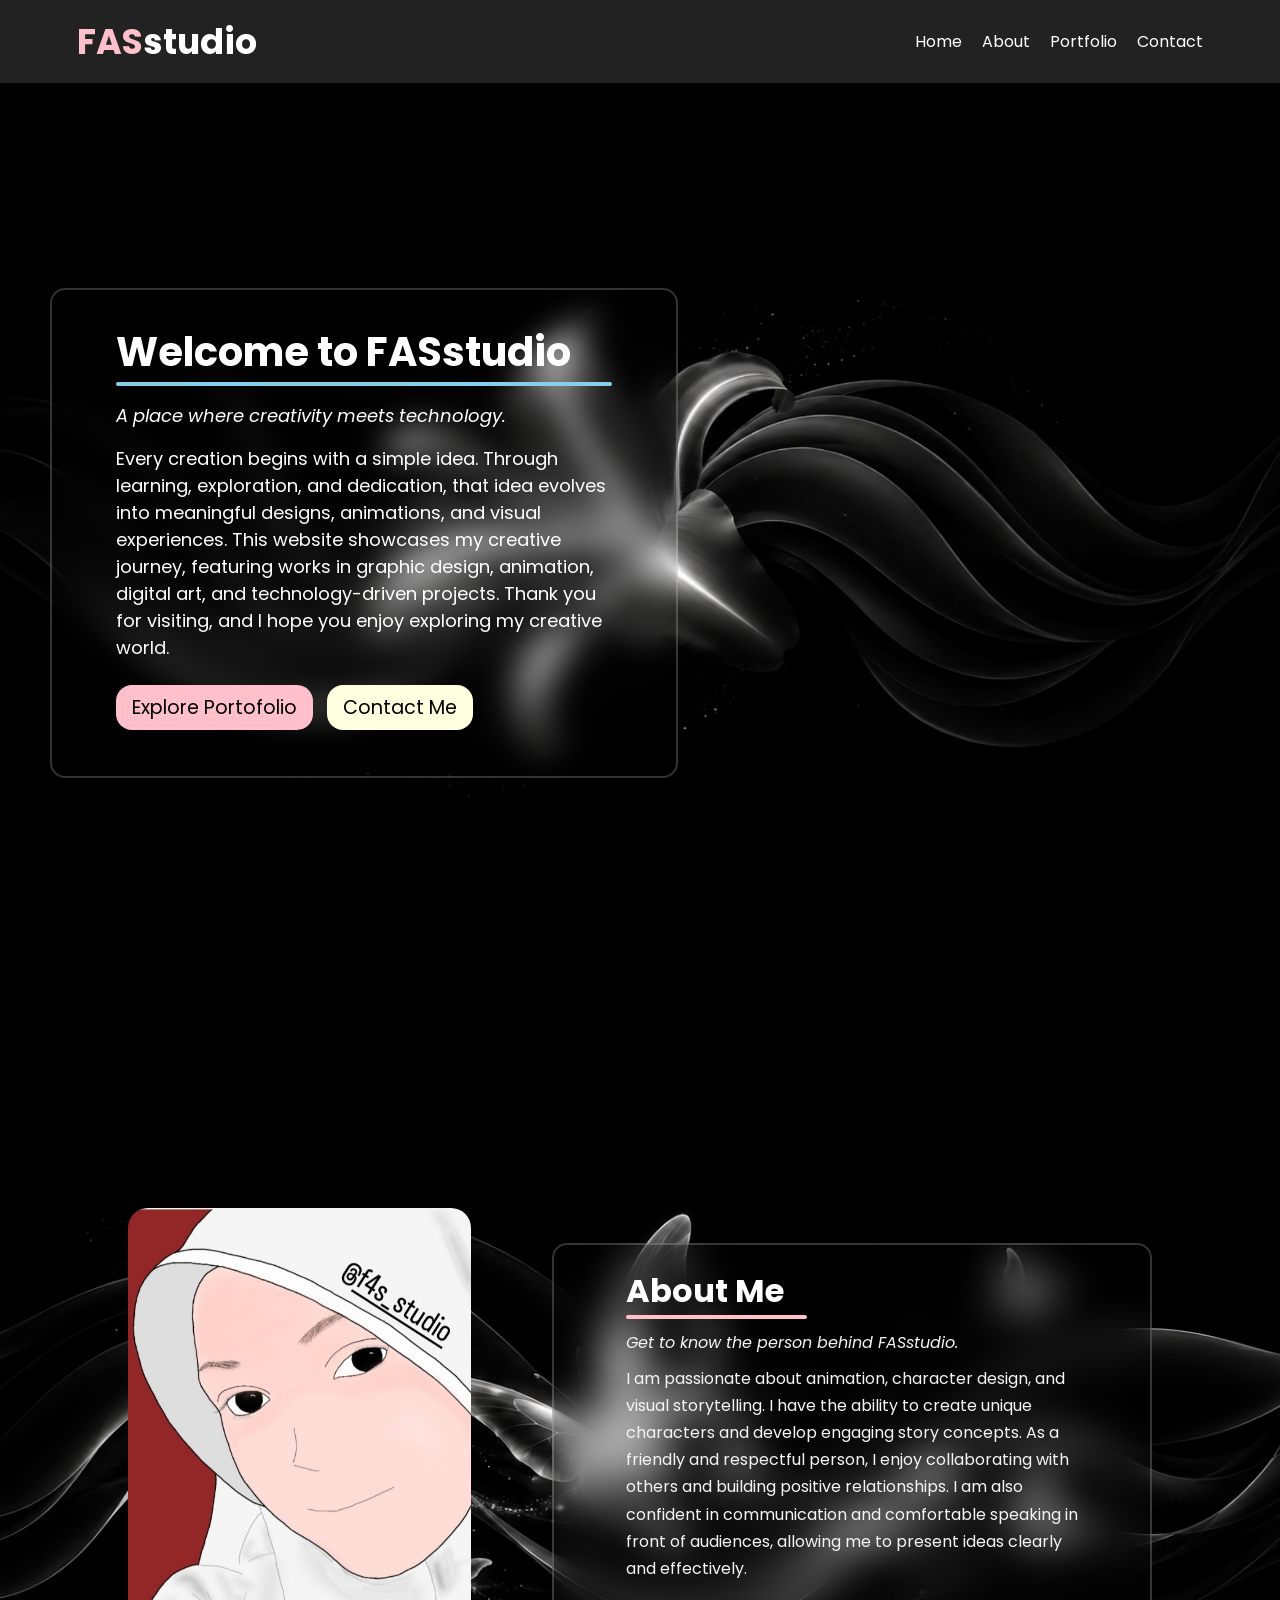
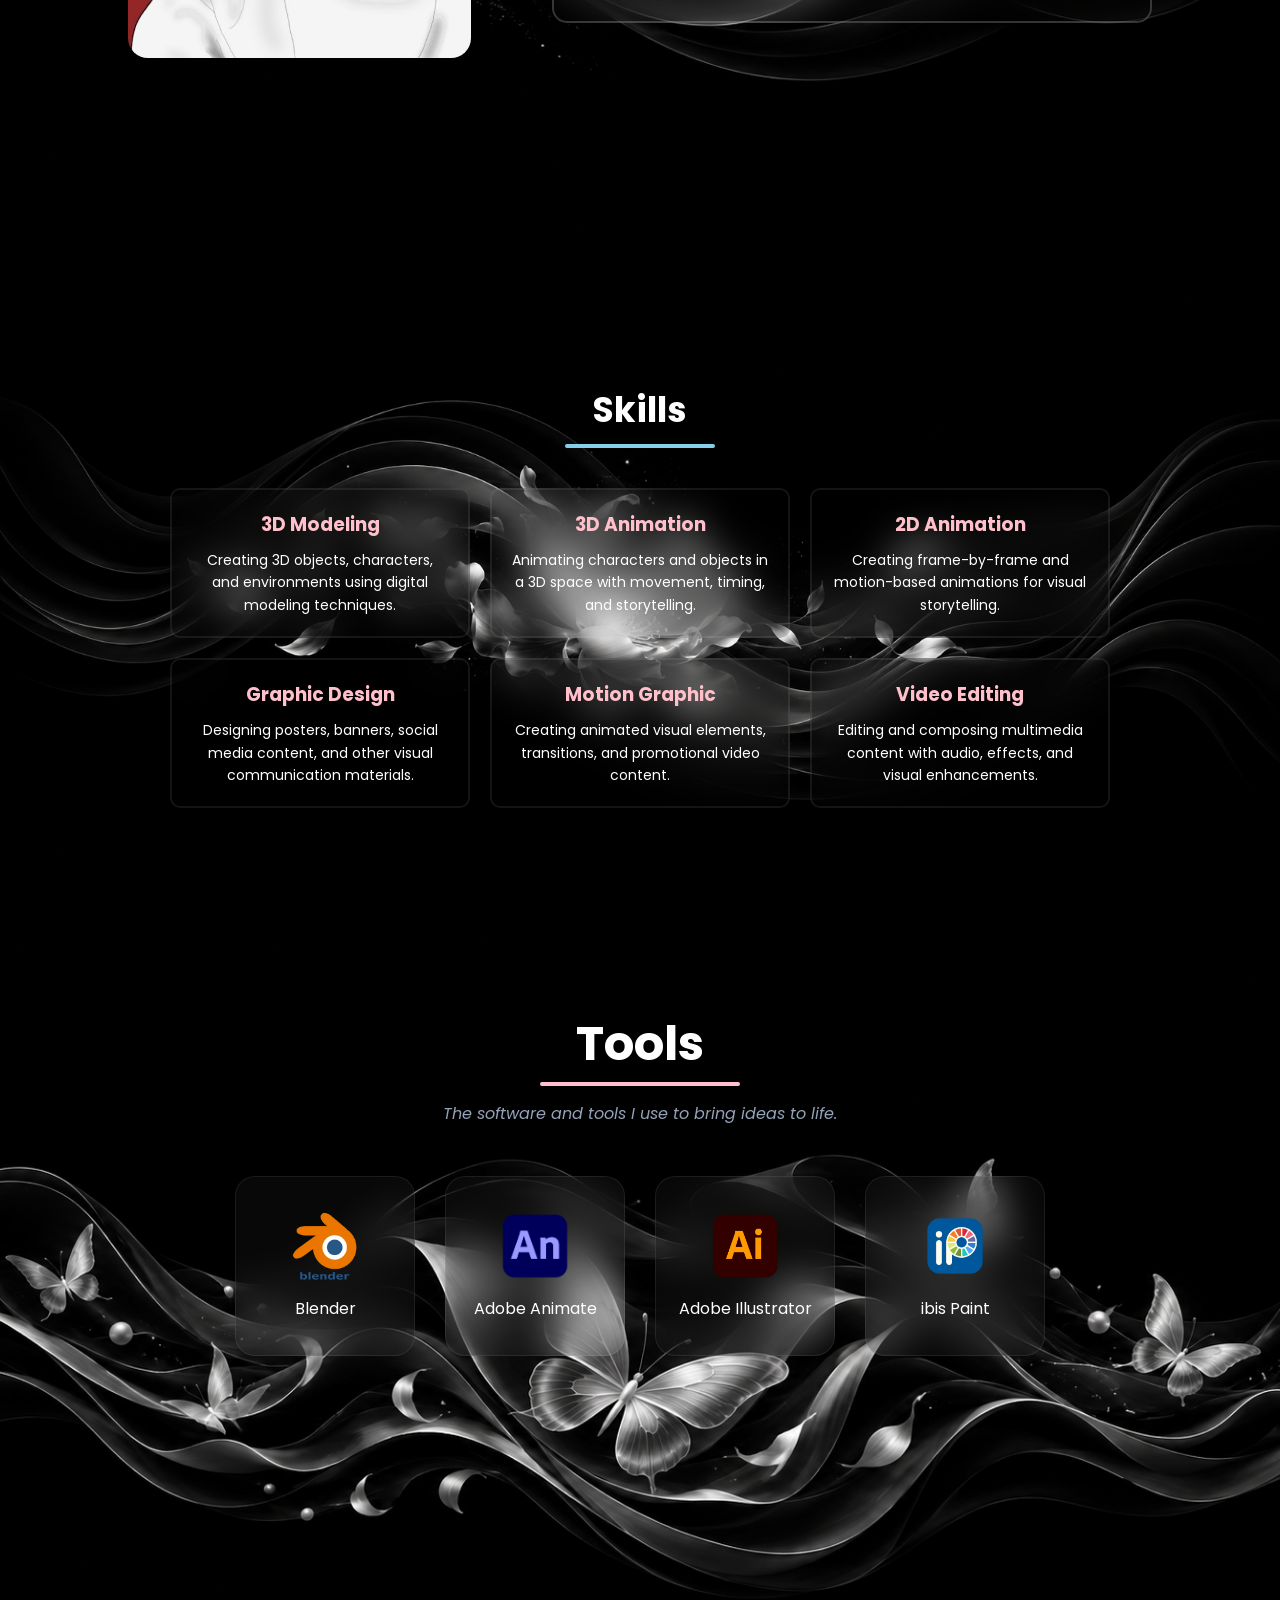
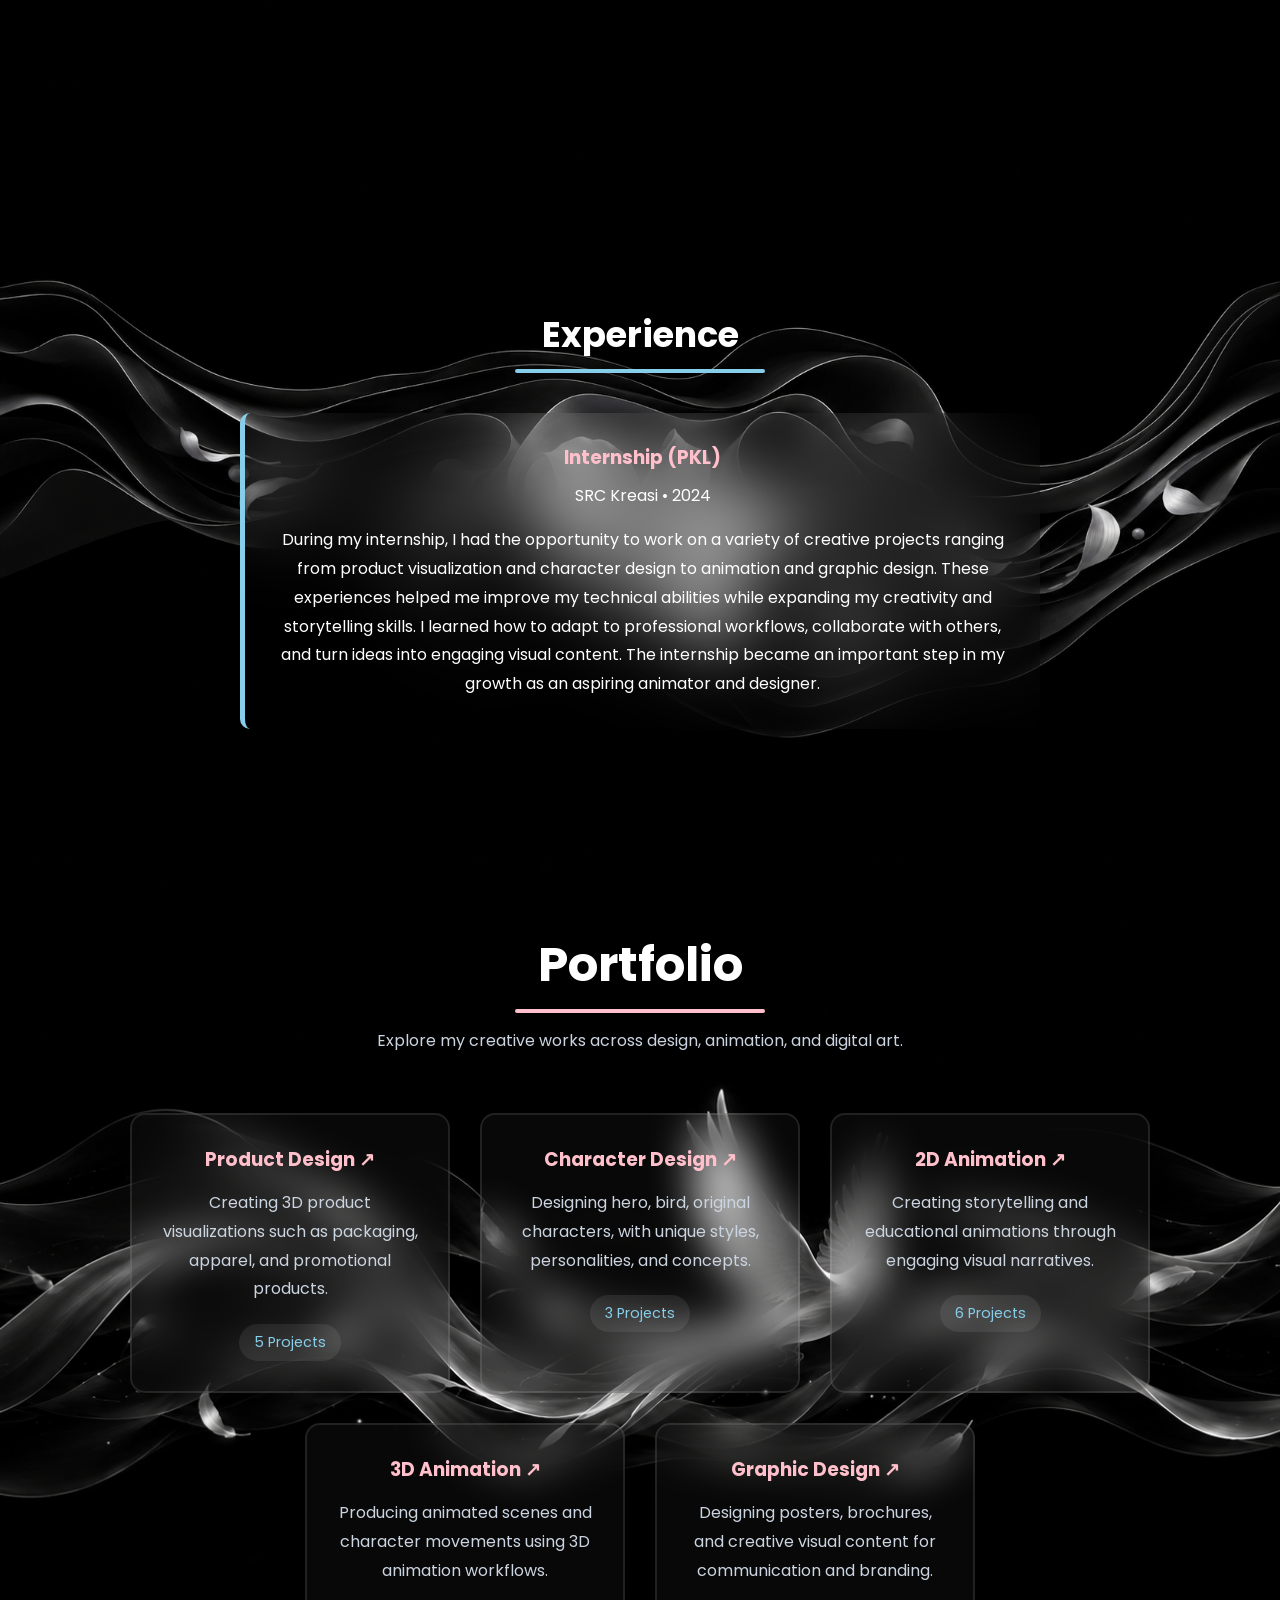
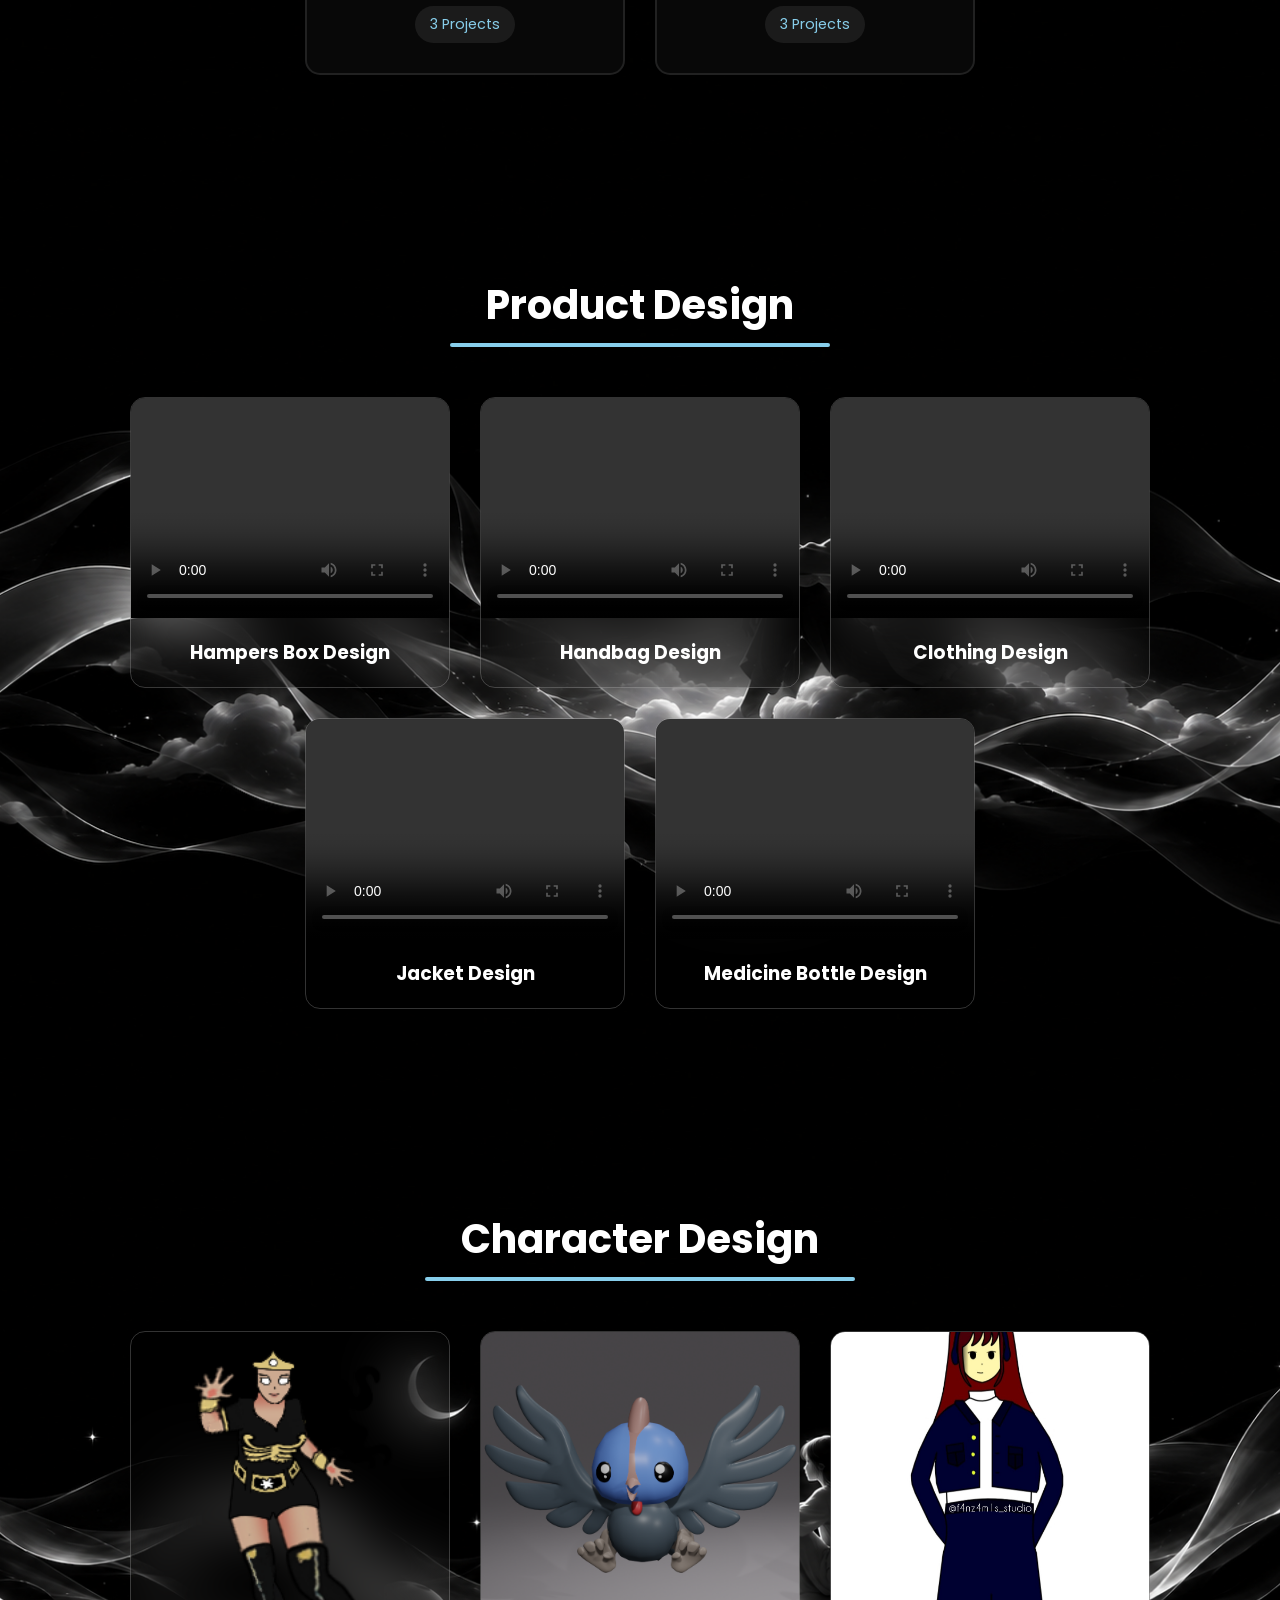
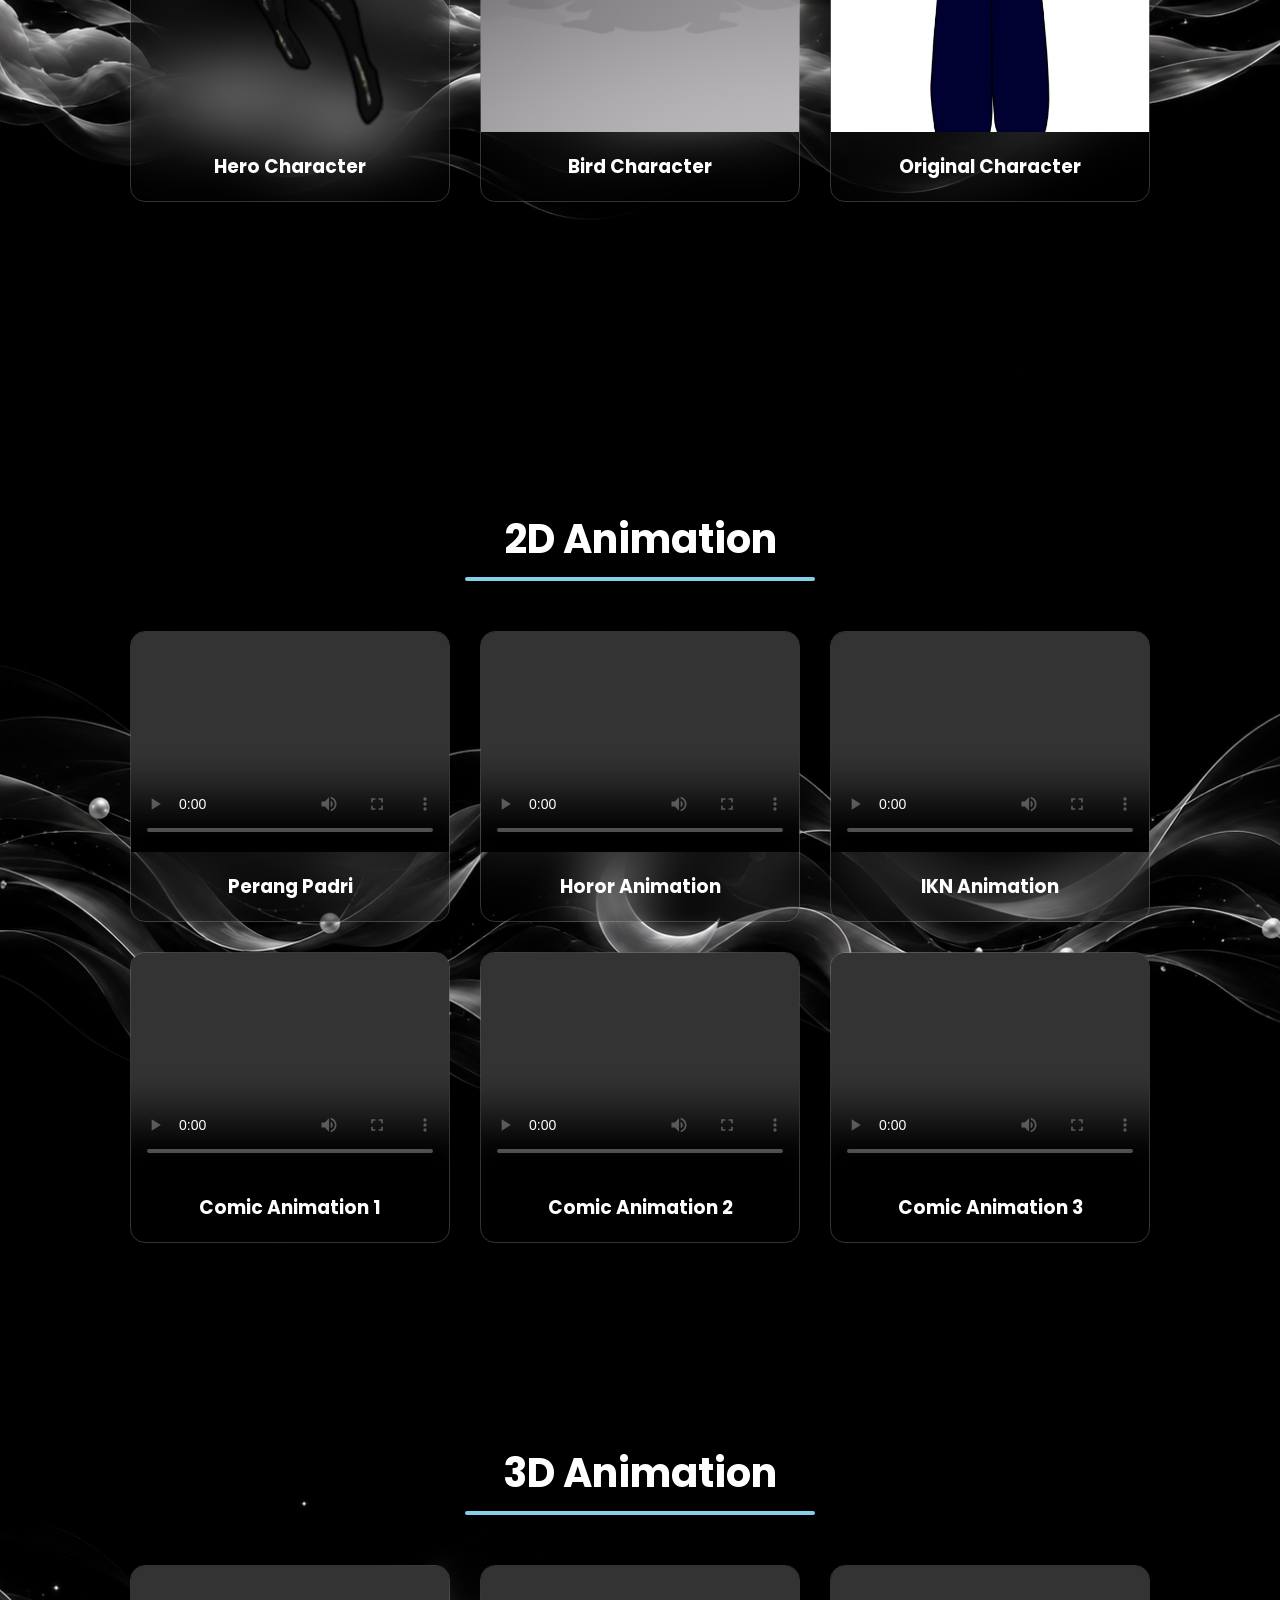
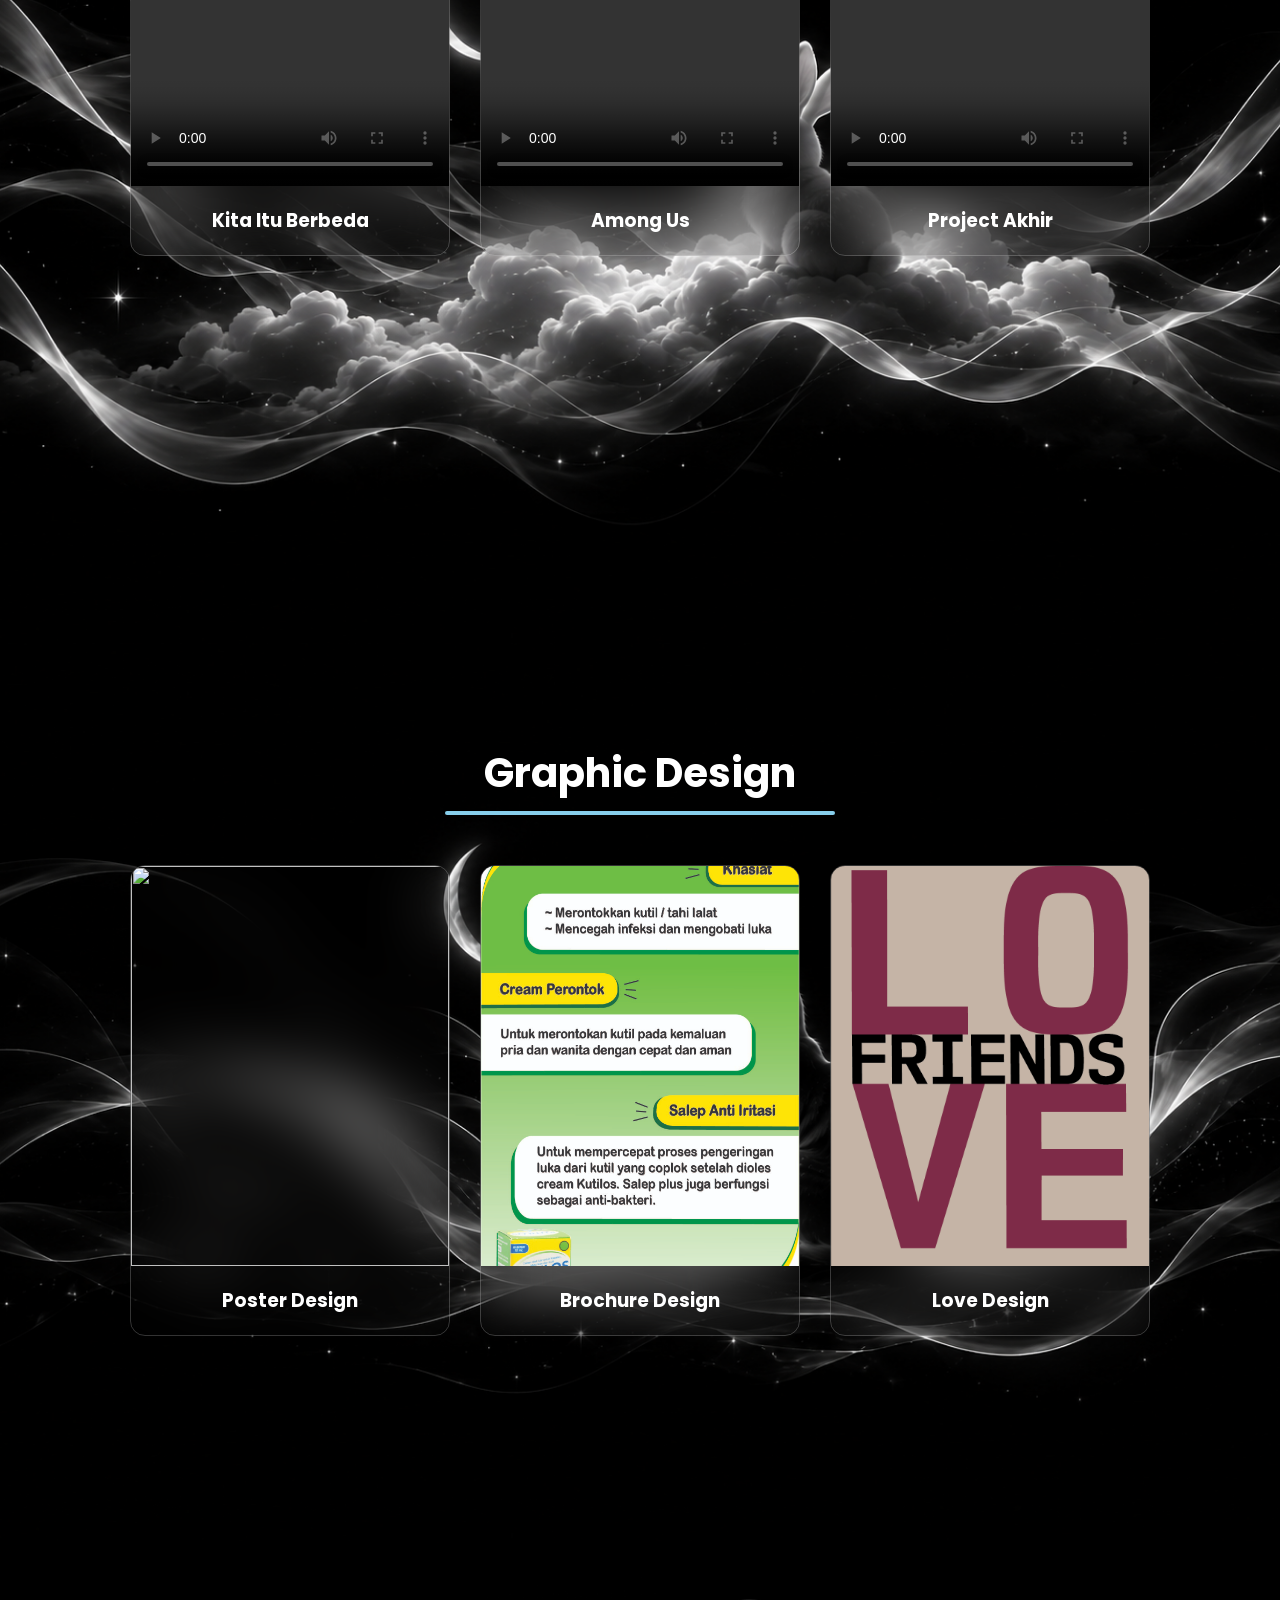
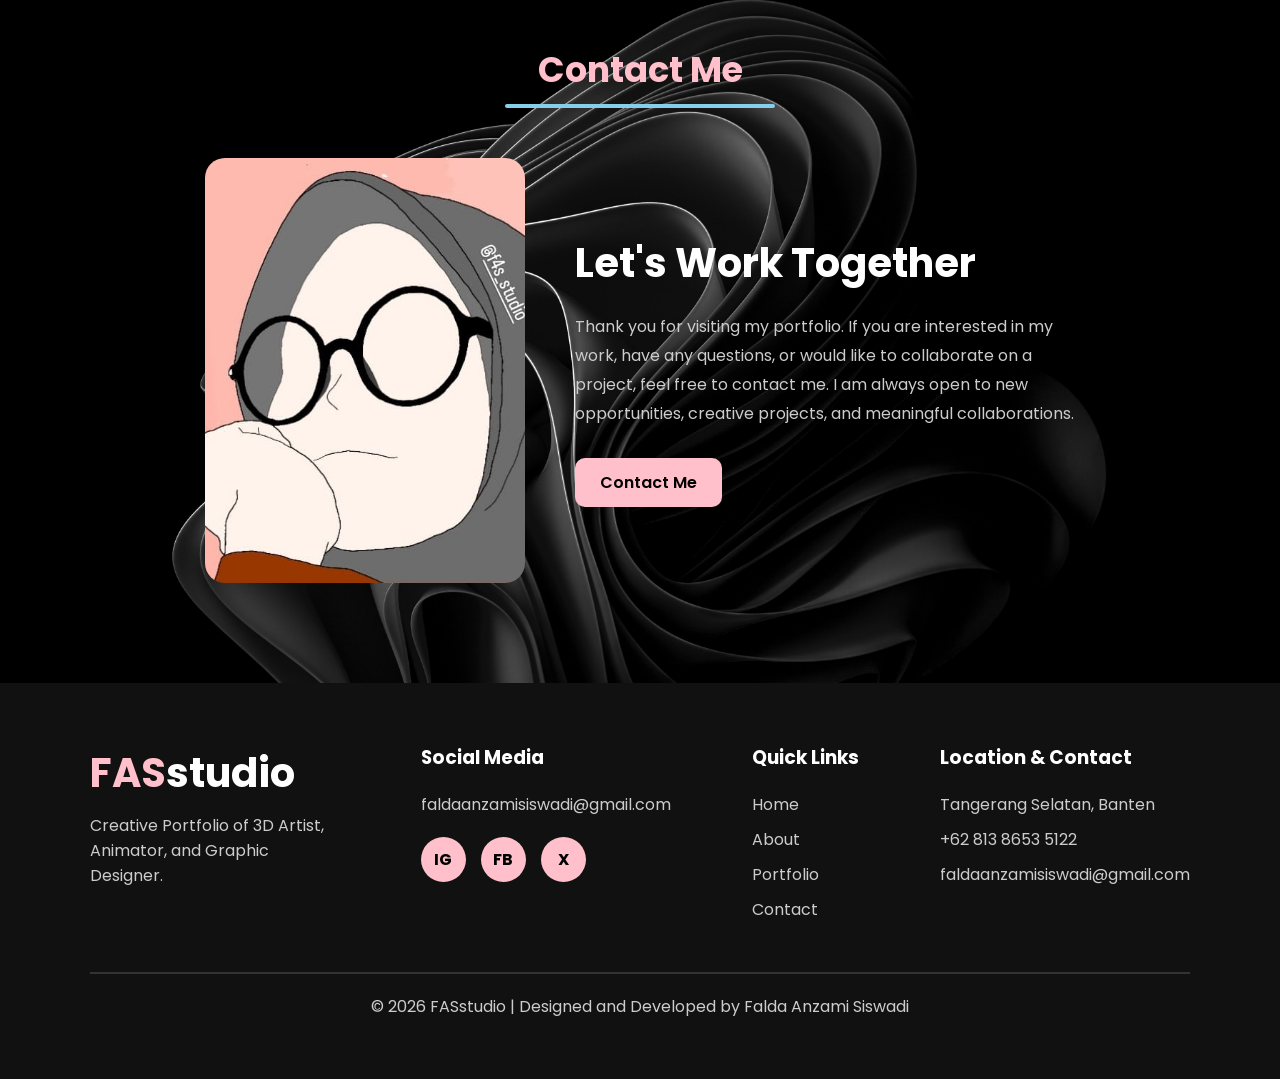
==== index.html @ 5c15c283 "Rename FASstudio.html to index.html" ====
<html lang="en">
<head>
    <title>My Portofolio</title>
    <link rel="stylesheet" href="web FASstudio.css">
</head>
<body>
    <!-- Navbar start -->
    <nav class="navbar">
        <div class="navbar-logo">
            <h1>FAS<span class="tec">studio</span></h1>
        </div>
        <ul>
            <li><a href="#home">Home</a></li>
            <li class="dropdown"><a href="#about-me">About</a>
                <ul class="dropdown-menu">
                    <li><a href="#skills">Skills</a></li>
                    <li><a href="#Tools">Tools</a></li>
                    <li><a href="#experience">Experience</a></li>
                </ul>
            </li>
            <li class="dropdown"><a href="#portfolio">Portfolio</a>
                <ul class="dropdown-menu">
                    <li><a href="#product-design">Product Design</a></li>
                    <li><a href="#character-design">Character-Design</a></li>
                    <li><a href="#animation2d">2D Animation</a></li>
                    <li><a href="#animation3d">3D Animation</a></li>
                    <li><a href="#graphic-design">Graphic Design</a></li>
                </ul>
            </li>
            <li><a href="#contact">Contact</a></li>
        </ul>
    </nav>
    <!-- Navbar end -->

    <!-- home start -->
     <section id="home" class="home">
        <main class="isi">
            <h1>Welcome to FASstudio</h1>
            <p><i>A place where creativity meets technology.</i></p>
            <p>Every creation begins with a simple idea. Through learning, exploration, and dedication, that idea evolves into meaningful designs, animations, and visual experiences. This website showcases my creative journey, featuring works in graphic design, animation, digital art, and technology-driven projects. Thank you for visiting, and I hope you enjoy exploring my creative world.</p>
            <a href="#portfolio" class="cta">Explore Portofolio</a>
            <a href="#contact" class="ctb">Contact Me</a>
        </main>
        <div class="vid">
            <video autoplay muted loop playsinline>
                <source src="ChronoX.mp4" type="video/mp4">
            </video>
        </div>  
     </section>
     <!-- home end -->

     <!-- about start -->
     <section id="about">
         <section id="about-me" class="about">
            <div class="about-img">
                <img src="Falda.jpg" alt="Profile">
            </div>
            <div class="about-content">
                <h2>About Me</h2>
                <p class="about-subtitle"><i>Get to know the person behind FASstudio.</i></p>
                <p>I am passionate about animation, character design, and visual storytelling. I have the ability to create unique characters and develop engaging story concepts. As a friendly and respectful person, I enjoy collaborating with others and building positive relationships. I am also confident in communication and comfortable speaking in front of audiences, allowing me to present ideas clearly and effectively.</p>
            </div>
        </section>
        <section id="skills">
            <h2>Skills</h2>
            <div class="skills-container">
                <div class="skill-card">
                    <h3>3D Modeling</h3>
                    <p>Creating 3D objects, characters, and environments using digital modeling techniques.</p>
                </div>
                <div class="skill-card">
                    <h3>3D Animation</h3>
                    <p>Animating characters and objects in a 3D space with movement, timing, and storytelling.</p>
                </div>
                <div class="skill-card">
                    <h3>2D Animation</h3>
                    <p>Creating frame-by-frame and motion-based animations for visual storytelling.</p>
                </div>
                <div class="skill-card">
                    <h3>Graphic Design</h3>
                    <p>Designing posters, banners, social media content, and other visual communication materials.</p>
                </div>
                <div class="skill-card">
                    <h3>Motion Graphic</h3>
                    <p>Creating animated visual elements, transitions, and promotional video content.</p>
                </div>
                <div class="skill-card">
                    <h3>Video Editing</h3>
                    <p>Editing and composing multimedia content with audio, effects, and visual enhancements.</p>
                </div>
            </div>
        </section>
        <section id="Tools" class="Tools">
            <h2>Tools</h2>
            <p class="Tools-desc"><i>The software and tools I use to bring ideas to life.</i></p>
            <div class="Tools-container">
                <div class="Tools-card">
                    <img src="blender.png" alt="Blender">
                    <p>Blender</p>
                </div>
                <div class="Tools-card">
                    <img src="AN.png" alt="Adobe Animate">
                    <p>Adobe Animate</p>
                </div>
                <div class="Tools-card">
                    <img src="AI.png" alt="Adobe Illustrator">
                    <p>Adobe Illustrator</p>
                </div>
                <div class="Tools-card">
                    <img src="IP.png" alt="ibis Paint">
                    <p>ibis Paint</p>
                </div>
            </div>
        </section>
        <section id="experience">
            <h2>Experience</h2>
            <div class="experience-card">
                <h3>Internship (PKL)</h3>
                <p class="company">SRC Kreasi • 2024</p>
                <p>During my internship, I had the opportunity to work on a variety of creative projects ranging from product visualization and character design to animation and graphic design. These experiences helped me improve my technical abilities while expanding my creativity and storytelling skills. I learned how to adapt to professional workflows, collaborate with others, and turn ideas into engaging visual content. The internship became an important step in my growth as an aspiring animator and designer.</p>
            </div>
        </section>
    </section>
    <!-- about end -->

    <!-- Portfolio Start -->
    <section id="portfolio">
        <h2>Portfolio</h2>
        <p class="portfolio-subtitle">
            Explore my creative works across design, animation, and digital art.
        </p>
        <div class="portfolio-container">
            <a href="#product-design" class="portfolio-card">
                <h3>Product Design ↗</h3>
                <p>
                    Creating 3D product visualizations such as packaging, apparel, and promotional products.
                </p>
                <span>5 Projects</span>
            </a>
            <a href="#character-design" class="portfolio-card">
                <h3>Character Design ↗</h3>
                <p>
                    Designing hero, bird, original characters, with unique styles, personalities, and concepts.
                </p>
                <span>3 Projects</span>
            </a>
            <a href="#animation2d" class="portfolio-card">
                <h3>2D Animation ↗</h3>
                <p>
                    Creating storytelling and educational animations through engaging visual narratives.
                </p>
                <span>6 Projects</span>
            </a>
            <a href="#animation3d" class="portfolio-card">
                <h3>3D Animation ↗</h3>
                <p>
                    Producing animated scenes and character movements using 3D animation workflows.
                </p>
                <span>3 Projects</span>
            </a>
            <a href="#graphic-design" class="portfolio-card">
                <h3>Graphic Design ↗</h3>
                <p>
                    Designing posters, brochures, and creative visual content for communication and branding.
                </p>
                <span>3 Projects</span>
            </a>
        </div>
    </section>
    <!-- Portfolio End -->

    <section id="product-design" class="product-section">
        <h2>Product Design</h2>
        <div class="project-container">
            <div class="project-card">
                <video controls>
                    <source src="kotak.mp4">
                </video>
                <h3>Hampers Box Design</h3>
            </div>
            <div class="project-card">
                <video controls>
                    <source src="Handbag.mp4">
                </video>
                <h3>Handbag Design</h3>
            </div>
            <div class="project-card">
                <video controls>
                    <source src="baju.mp4">
                </video>
                <h3>Clothing Design</h3>
            </div>
            <div class="project-card">
                <video controls>
                    <source src="Jaket.mp4">
                </video>
                <h3>Jacket Design</h3>
            </div>
            <div class="project-card">
                <video controls>
                    <source src="Obat.mp4">
                </video>
                <h3>Medicine Bottle Design</h3>
            </div>
        </div>
    </section>
   <section id="character-design" class="character-section">
        <h2>Character Design</h2>
        <div class="project-container">
            <div class="project-card">
                <img src="hero.png">
                <h3>Hero Character</h3>
            </div>
            <div class="project-card">
                <img src="bird.png">
                <h3>Bird Character</h3>
            </div>
            <div class="project-card">
                <img src="fanzamis.jpg">
                <h3>Original Character</h3>
            </div>
        </div>
    </section>
    <section id="animation2d" class="d2-section">
        <h2>2D Animation</h2>
        <div class="project-container">
            <div class="project-card">
                <video controls>
                    <source src="perpad.mp4">
                </video>
                <h3>Perang Padri</h3>
            </div>
            <div class="project-card">
                <video controls>
                    <source src="kejadian.mp4">
                </video>
                <h3>Horor Animation</h3>
            </div>
            <div class="project-card">
                <video controls>
                    <source src="IKN.mp4">
                </video>
                <h3>IKN Animation</h3>
            </div>
            <div class="project-card">
                <video controls>
                    <source src="komik1.mp4">
                </video>
                <h3>Comic Animation 1</h3>
            </div>
            <div class="project-card">
                <video controls>
                    <source src="komik2.mp4">
                </video>
                <h3>Comic Animation 2</h3>
            </div>
            <div class="project-card">
                <video controls>
                    <source src="komik3.mp4">
                </video>
                <h3>Comic Animation 3</h3>
            </div>
        </div>
    </section>
    <section id="animation3d" class="d3-section">
        <h2>3D Animation</h2>
        <div class="project-container">
            <div class="project-card">
                <video controls>
                    <source src="kitaberbeda.mp4">
                </video>
                <h3>Kita Itu Berbeda</h3>
            </div>
            <div class="project-card">
                <video controls>
                    <source src="Amongus.mp4">
                </video>
                <h3>Among Us</h3>
            </div>
            <div class="project-card">
                <video controls>
                    <source src="suara.mp4">
                </video>
                <h3>Project Akhir</h3>
            </div>
        </div>
    </section>
    <section id="graphic-design" class="graphic-section">
        <h2>Graphic Design</h2>
        <div class="project-container">
            <div class="project-card">
                <img src="poster.png">
                <h3>Poster Design</h3>
            </div>
            <div class="project-card">
                <img src="brosur.jpg">
                <h3>Brochure Design</h3>
            </div>
            <div class="project-card">
                <img src="love.png">
                <h3>Love Design</h3>
            </div>
        </div>
    </section>
    <!-- contact start -->
    <section id="contact">
        <h2>Contact Me</h2>
        <div class="contact-content">
            <div class="contact-image">
                <img src="fas.jpg" alt="Contact Illustration">
            </div>
            <div class="contact-text">
                <h3>Let's Work Together</h3>
                <p>
                    Thank you for visiting my portfolio. If you are interested in my work,
                    have any questions, or would like to collaborate on a project,
                    feel free to contact me. I am always open to new opportunities,
                    creative projects, and meaningful collaborations.
                </p>
                <a href="https://wa.me/6281386535122" class="contact-btn">
                    Contact Me
                </a>
            </div>
        </div>
    </section>
    <footer>
        <div class="footer-container">
            <div class="footer-logo">
                <h1>
                    <span class="fas">FAS</span><span class="studio">studio</span>
                </h1>
                <p>
                    Creative Portfolio of 3D Artist, Animator,
                    and Graphic Designer.
                </p>
            </div>
            <div class="footer-social">
                <h3>Social Media</h3>
                <p>faldaanzamisiswadi@gmail.com</p>
                <div class="social-icons">
                    <a href="#">IG</a>
                    <a href="#">FB</a>
                    <a href="#">X</a>
                </div>
            </div>
            <div class="footer-links">
                <h3>Quick Links</h3>
                <a href="#home">Home</a>
                <a href="#about">About</a>
                <a href="#portfolio">Portfolio</a>
                <a href="#contact">Contact</a>
            </div>
            <div class="footer-contact">
                <h3>Location & Contact</h3>
                <p>Tangerang Selatan, Banten</p>
                <p>
                    +62 813 8653 5122
                </p>
                <p>
                    faldaanzamisiswadi@gmail.com
                </p>
            </div>
        </div>
        <hr>
        <p class="copyright">
            © 2026 FASstudio | Designed and Developed by Falda Anzami Siswadi
        </p>
    </footer>
</body>
</html>
---- web FASstudio.css ----
@import url('https://fonts.googleapis.com/css2?family=Poppins:ital,wght@0,100;0,200;0,300;0,400;0,500;0,600;0,700;0,800;0,900;1,100;1,200;1,300;1,400;1,500;1,600;1,700;1,800;1,900&display=swap');
*{
    margin: 0;
    padding: 0;
    box-sizing: border-box;
    font-family: "Poppins", sans-serif;
}
html{
    scroll-behavior: smooth;
}

.navbar{
    width: 100%;
    background-color: #222;
    color: white;
    padding: 15px 6%;
    display: flex;
    justify-content: space-between;
    align-items: center;
    position: sticky;
    top: 0;
    z-index: 999;
}
.navbar-logo h1{
    font-size: 35px;
    color: pink;
}
.navbar-logo .tec{color: white;}
.navbar ul{
    list-style: none;
    gap: 20px;
    display: flex;
}
.navbar ul li{
    position: relative;
}
.navbar ul li a{
    text-decoration: none;
    color: white;
    transition: color 0.3s ease;
}
.navbar ul li a::before{
    position: absolute;
    width: 0;
    height: 2px;
    left: 0;
    bottom: 5px;
    background-color: pink;
    transition: width 0.3s ease;
}
.navbar ul li a:hover{color: pink;}
.dropdown-menu{
    position:absolute;
    margin-top: 0.5rem;
    background:transparent;
    backdrop-filter: blur(10px);
    border:1px solid rgba(255, 255, 255, .2);
    border-radius:12px;
    visibility:hidden;
    transition:.3s ease;
    display: flex;
    flex-direction: column;
    width: 100px;
    text-align: center;
}
.dropdown:hover .dropdown-menu{visibility:visible;}
.dropdown-menu li{width:100%;}
.dropdown-menu a{
    padding:5px 5px;
    color:white;
}
.home {
    min-height: 100vh;
    display: flex;
    align-items: center;
    background-image: url(wp1.png);
    background-repeat: no-repeat;
    background-size: cover;
    background-position: center;
}
.home .isi{
    margin-left: 50px;
    width: 700px;
    height: 490px;
    background: transparent;
    border: 2px solid rgba(255, 255, 255, .2);
    border-radius: 15px;
    justify-content: 40px;
    padding: 20px 30px;
    backdrop-filter: blur(15px);
    padding: 1rem 5%;
}
.isi:hover{background-color: #111;}
.isi h1{
    margin-top: 1rem;
    margin-bottom: 0.3rem;
    font-size: 40px;
    color: white;
}
.isi h1::after {
    content: "";
    display: block;
    width: 100%;
    height: 4px;
    border-radius: 10px;
    background: skyblue;
}
.isi p{
    font-size: 18px;
    color: white;
    margin-bottom: 0.5rem;
    margin-top: 1rem;
}
.isi a{text-decoration: none; margin: 5px;}
.isi .cta{
    margin-top: 1rem;
    margin-left: 0;
    display: inline-block;
    padding: 0.5rem 1rem;
    font-size: 1.2rem;
    color: black;
    background-color: pink;
    border-radius: 1rem;
}
.isi .ctb{
    margin-top: 1rem;
    display: inline-block;
    padding: 0.5rem 1rem;
    font-size: 1.2rem;
    color: black;
    background-color: lightyellow;
    border-radius: 1rem;
}
.vid{
    flex:1;
    min-height:100vh;
    display:flex;
    align-items:center;
    justify-content:space-between;
    gap:50px;
    padding:0 4%;
}

.vid video{
    width:500px;
    border-radius:20px;
}
.about{
    min-height:100vh;
    display:flex;
    align-items:center;
    justify-content:space-between;
    gap:60px;
    padding:50px 10%;
    background-image: url(wp2.png);
    background-repeat: no-repeat;
    background-size: cover;
    background-position: center;
    color: white;
}
.about-img img{
    height:450px;
    border-radius:20px;
}
.about-content{
    max-width:600px;
    height: 380px;
    background: transparent;
    border: 2px solid rgba(255, 255, 255, .2);
    border-radius: 15px;
    justify-content: 40px;
    backdrop-filter: blur(20px);
    padding: 1.4rem 7%;
}
.about-content:hover{background-color: #111;}
.about-content h2{
    font-size:2rem;
    margin-bottom:10px;
}
.about-content h2::after {
    content: "";
    display: block;
    width: 40%;
    height: 4px;
    border-radius: 10px;
    background: pink;
}
.about-subtitle{
    margin-bottom: 0.5rem;
}
.about-content p{
    color:whitesmoke;
    line-height:1.7;
}
#skills{
    padding: 100px 7%;
    text-align: center;
    background-image: url(wp.png);
    background-repeat: no-repeat;
    background-size: cover;
    background-position: center;
}
#skills h2{
    color: white;
    font-size: 35px;
    margin-bottom: 40px;
}
#skills h2:after{
    content: "";
    display: block;
    width: 150px;
    height: 4px;
    margin: 15px auto;
    background: skyblue;
    border-radius: 10px;
    margin-top: 0.5rem;
}
.skills-container{
    display: flex;
    flex-wrap: wrap;
    justify-content: center;
    gap: 20px;
}
.skill-card{
    width: 300px;
    padding: 20px;
    background-color: transparent;
    backdrop-filter: blur(20px);
    border-radius: 10px;
    border: 2px solid rgba(255,255,255,0.08);
    transition: 0.3s ease;
}
.skill-card:hover{
    transform: translateY(-10px);
    border-color: skyblue;
    box-shadow:
    0 0 15px rgba(239,68,68,.3),
    0 0 25px rgba(59,130,246,.2);
    background-color: #111;
}
.skill-card h3{
    color: pink;
    margin-bottom: 10px;
}
.skill-card p{
    color: white;
    font-size: 14px;
    line-height: 1.6;
}
.Tools{
    min-height: 100vh;
    padding: 100px 10%;
    background: #0D1117;
    color: white;
    text-align: center;
    background-image: url(wp3.png);
    background-repeat: no-repeat;
    background-size: cover;
    background-position: center;
}
.Tools h2{
    font-size: 3rem;
}
.Tools h2::after{
    content: "";
    display: block;
    width: 200px;
    height: 4px;
    margin: 15px auto;
    background: pink;
    border-radius: 10px;
    margin-top: 0.1rem;
}
.Tools-container{
    display: flex;
    justify-content: center;
    flex-wrap: wrap;
    gap: 30px;
}
.Tools-card{
    width: 180px;
    height: 180px;
    background: rgba(255,255,255,0.03);
    border: 1px solid rgba(255,255,255,0.08);
    border-radius: 20px;
    display: flex;
    flex-direction: column;
    justify-content: center;
    align-items: center;
    backdrop-filter: blur(20px);
    transition: .3s;
}
.Tools-card:hover{
    transform: translateY(-10px);
    border-color: #ef4444;
    box-shadow:
    0 0 15px rgba(239,68,68,.3),
    0 0 25px rgba(59,130,246,.2);
    background-color: #111;
}
.Tools-card img{
    width: 70px;
    height: 70px;
    object-fit: contain;
    margin-bottom: 15px;
}
.Tool-card p{
    color: #f8fafc;
    font-size: 1rem;
    font-weight: 500;
}
.Tools-desc{
    color:#94A3B8;
    margin-top: 0.5rem;
    margin-bottom:50px;
}
#experience{
    padding: 100px 7%;
    text-align: center;
    background-image: url(wp4.png);
    background-repeat: no-repeat;
    background-size: cover;
    background-position: center;
}
#experience h2{
    color: white;
    font-size: 35px;
    margin-bottom: 40px;
}
#experience h2::after{
    content: "";
    display: block;
    width: 250px;
    height: 4px;
    margin: 15px auto;
    background: skyblue;
    border-radius: 10px;
    margin-top: 0.5rem;
}
.experience-card{
    max-width: 800px;
    margin: auto;
    background-color: transparent;
    backdrop-filter: blur(35px);
    padding: 30px;
    border-left: 5px solid skyblue;
    border-radius: 10px;
}
.experience-card:hover{background-color: #111;}
.experience-card h3{
    color: pink;
    margin-bottom: 10px;
}
.company{
    color: #ccc;
    margin-bottom: 15px;
}
.experience-card p{
    color: white;
    line-height: 1.8;
}
#portfolio{
    min-height:100vh;
    padding:100px 7%;
    background-image:url(wp5.png);
    background-size:cover;
    background-position:center;
    text-align:center;
}
#portfolio h2{
    color:white;
    font-size:3rem;
    margin-bottom:15px;
}
#portfolio h2:after{
    content: "";
    display: block;
    width: 250px;
    height: 4px;
    margin: 15px auto;
    background: pink;
    border-radius: 10px;
    margin-top: 0.5rem;
}
.portfolio-subtitle{
    color:#cbd5e1;
    margin-bottom:60px;
    font-size:1rem;
}
.portfolio-container{
    display:flex;
    flex-wrap:wrap;
    justify-content:center;
    gap:30px;
}
.portfolio-card{
    width:320px;
    padding:30px;
    text-decoration:none;
    color:white;
    border:2px solid rgba(255,255,255,.1);
    border-radius:15px;
    background:rgba(255,255,255,.03);
    backdrop-filter:blur(20px);
    transition:.3s;
}
.portfolio-card:hover{
    transform:translateY(-10px);
    border-color:skyblue;
    background:rgba(255,255,255,.05);
    box-shadow:
    0 0 15px rgba(135,206,235,.3),
    0 0 30px rgba(255,192,203,.2);
    background-color: #111;
}
.portfolio-card h3{
    color:pink;
    margin-bottom:15px;
}
.portfolio-card p{
    color:#cbd5e1;
    line-height:1.8;
    margin-bottom:20px;
}
.portfolio-card span{
    display:inline-block;
    padding:8px 15px;
    border-radius:20px;
    background:rgba(255,255,255,.08);
    color:skyblue;
    font-size:.9rem;
}
.product-section{
    min-height:100vh;
    padding:100px 7%;
    background-image:url(wp6.png);
    background-size:cover;
    background-position:center;
    text-align:center;
}
.product-section h2{
    text-align:center;
    color:white;
    font-size:2.5rem;
    margin-bottom:50px;
}
.product-section h2:after{
    content: "";
    display: block;
    width: 380px;
    height: 4px;
    margin: 15px auto;
    background: skyblue;
    border-radius: 10px;
    margin-top: 0.5rem;
}
.character-section{
    min-height:100vh;
    padding:100px 7%;
    background-image:url(wp7.png);
    background-size:cover;
    background-position:center;
    text-align:center;
}
.character-section h2{
    text-align:center;
    color:white;
    font-size:2.5rem;
    margin-bottom:50px;
}
.character-section h2:after{
    content: "";
    display: block;
    width: 430px;
    height: 4px;
    margin: 15px auto;
    background: skyblue;
    border-radius: 10px;
    margin-top: 0.5rem;
}
.d2-section{
    min-height:100vh;
    padding:100px 7%;
    background-image:url(wp8.png);
    background-size:cover;
    background-position:center;
    text-align:center;
}
.d2-section h2{
    text-align:center;
    color:white;
    font-size:2.5rem;
    margin-bottom:50px;
}
.d2-section h2:after{
    content: "";
    display: block;
    width: 350px;
    height: 4px;
    margin: 15px auto;
    background: skyblue;
    border-radius: 10px;
    margin-top: 0.5rem;
}
.d3-section{
    min-height:100vh;
    padding:100px 7%;
    background-image:url(wp9.png);
    background-size:cover;
    background-position:center;
    text-align:center;
}
.d3-section h2{
    text-align:center;
    color:white;
    font-size:2.5rem;
    margin-bottom:50px;
}
.d3-section h2:after{
    content: "";
    display: block;
    width: 350px;
    height: 4px;
    margin: 15px auto;
    background: skyblue;
    border-radius: 10px;
    margin-top: 0.5rem;
}
.graphic-section{
    min-height:100vh;
    padding:100px 7%;
    background-image:url(wp10.png);
    background-size:cover;
    background-position:center;
    text-align:center;
}
.graphic-section h2{
    text-align:center;
    color:white;
    font-size:2.5rem;
    margin-bottom:50px;
}
.graphic-section h2:after{
    content: "";
    display: block;
    width: 390px;
    height: 4px;
    margin: 15px auto;
    background: skyblue;
    border-radius: 10px;
    margin-top: 0.5rem;
}
.project-container{
    display:flex;
    justify-content:center;
    flex-wrap:wrap;
    gap:30px;
}
.project-card{
    width:320px;
    overflow:hidden;
    border-radius:15px;
    border: 1px solid rgba(255,255,255,.2);
    background:transparent;
    backdrop-filter: blur(30px);
    transition:.3s;
}
.project-card:hover{
    transform:translateY(-10px);
    border-color: skyblue;
    box-shadow:
    0 0 20px rgba(255,192,203,.2);
    background-color: #111;
}
.project-card img{
    width:100%;
    height:400px;
    object-fit:cover;
}
.project-card video{
    width:100%;
    height:220px;
    object-fit:cover;
}
.project-card h3{
    color:white;
    padding:20px;
}
#contact{
    padding: 100px 7%;
    background-image: url(wpblack.jpg);
    background-repeat: no-repeat;
    background-size: cover;
    background-position: center;
}
#contact h2{
    text-align: center;
    color: pink;
    font-size: 35px;
    margin-bottom: 50px;
}
#contact h2:after{
    content: "";
    display: block;
    width: 270px;
    height: 4px;
    margin: 15px auto;
    background: skyblue;
    border-radius: 10px;
    margin-top: 0.5rem;
}
.contact-content{
    display: flex;
    justify-content: center;
    align-items: center;
    gap: 50px;
    flex-wrap: wrap;
}
.contact-image img{
    width: 320px;
    border-radius: 20px;
}
.contact-text{
    max-width: 500px;
}
.contact-text h3{
    color: white;
    font-size: 40px;
    margin-bottom: 20px;
}
.contact-text p{
    color: #ccc;
    line-height: 1.8;
    margin-bottom: 30px;
}
.contact-btn{
    text-decoration: none;
    display: inline-block;
    padding: 12px 25px;
    background-color: pink;
    color: black;
    border-radius: 10px;
    font-weight: 600;
}
.contact-btn:hover{
    background-color: white;
}
footer{
    background-color: #111;
    padding: 60px 7%;
}
.footer-container{
    display: flex;
    justify-content: space-between;
    flex-wrap: wrap;
    gap: 40px;
}
.footer-logo{
    max-width: 250px;
}
.footer-logo h1{
    font-size: 40px;
}
.footer-logo .fas{
    color: pink;
}
.footer-logo .studio{
    color: white;
}
.footer-logo p{
    color: #ccc;
    margin-top: 10px;
}
.footer-social h3,
.footer-links h3,
.footer-contact h3{
    color: white;
    margin-bottom: 20px;
}
.footer-social p,
.footer-contact p{
    color: #ccc;
    margin-bottom: 10px;
}
.footer-links{
    display: flex;
    flex-direction: column;
}
.footer-links a{
    color: #ccc;
    text-decoration: none;
    margin-bottom: 10px;
}
.footer-links a:hover{
    color: pink;
}
.social-icons{
    display: flex;
    gap: 15px;
    margin-top: 20px;
}
.social-icons a{
    width: 45px;
    height: 45px;

    display: flex;
    justify-content: center;
    align-items: center;

    text-decoration: none;

    background-color: pink;
    color: black;

    border-radius: 50%;
    font-weight: bold;
}
.social-icons a:hover{
    background-color: white;
}
hr{
    margin-top: 40px;
    border: 1px solid #333;
}
.copyright{
    text-align: center;
    color: #ccc;
    margin-top: 20px;
}
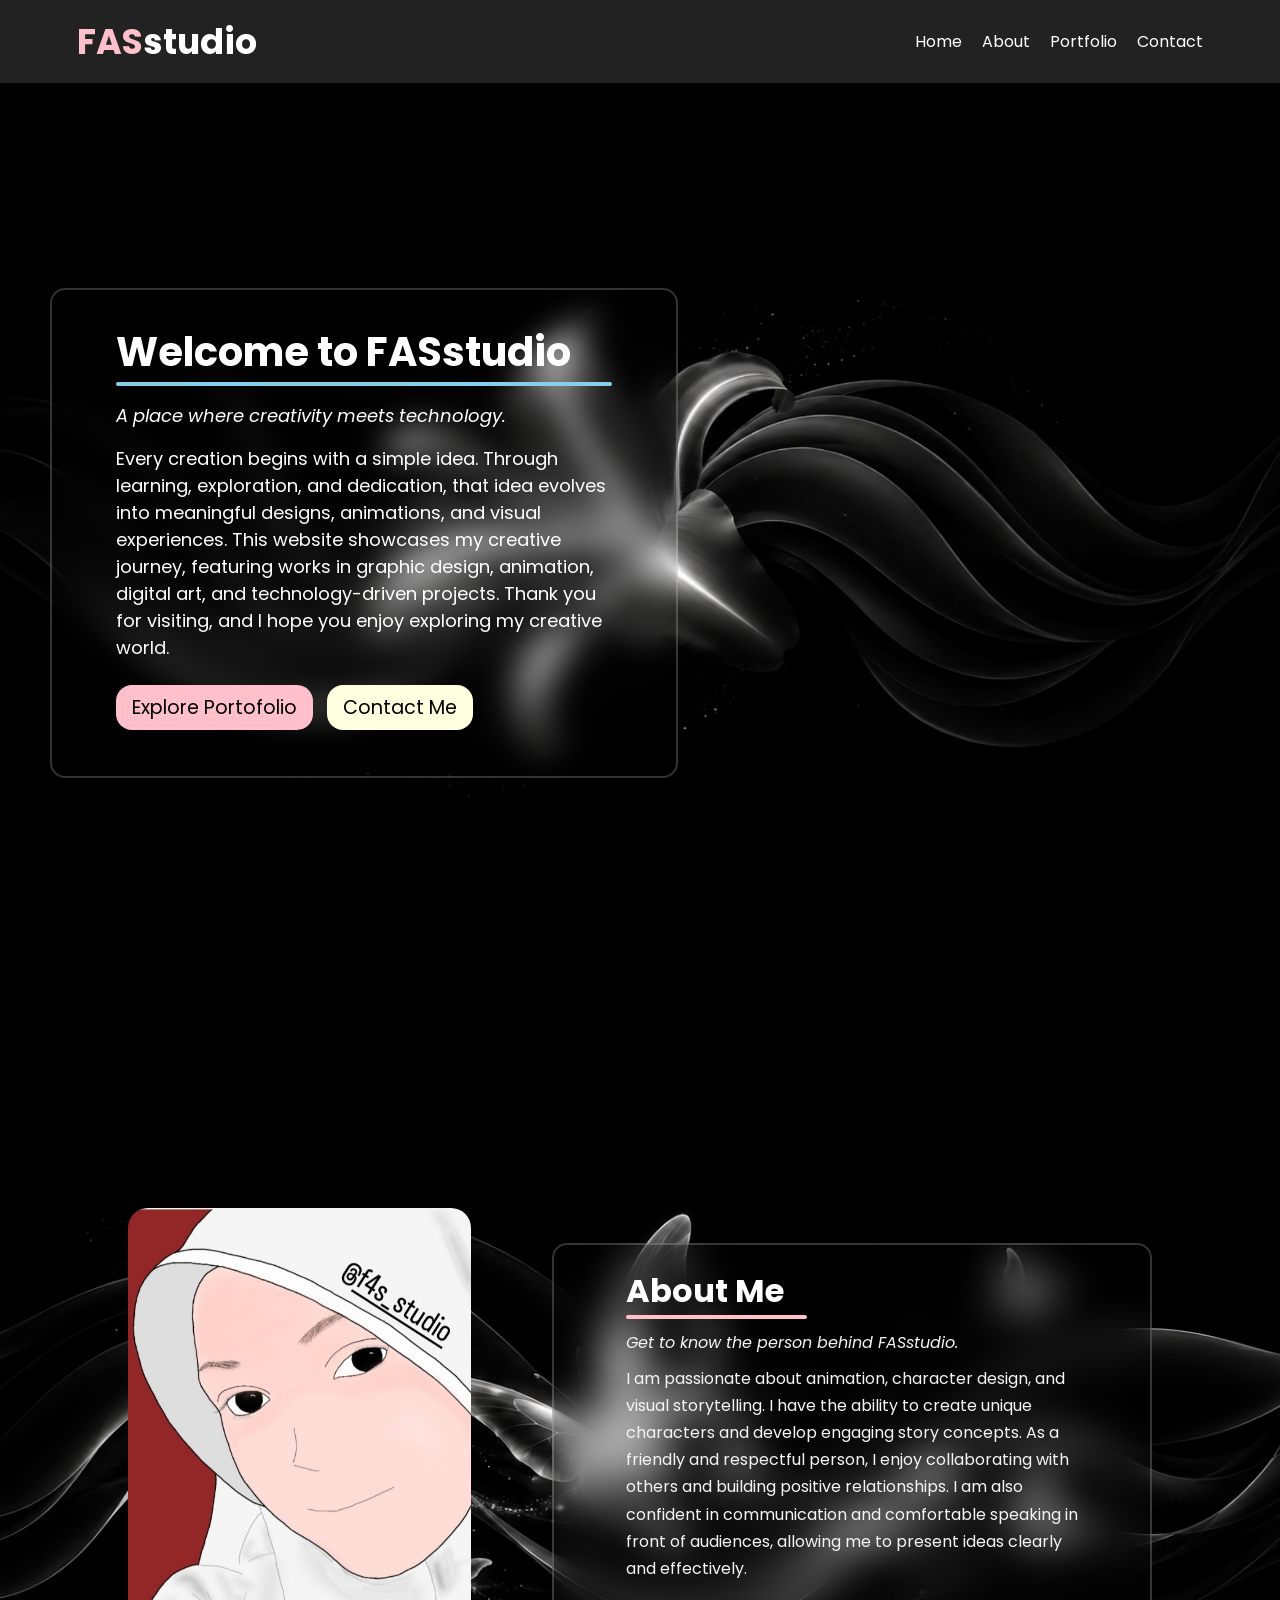
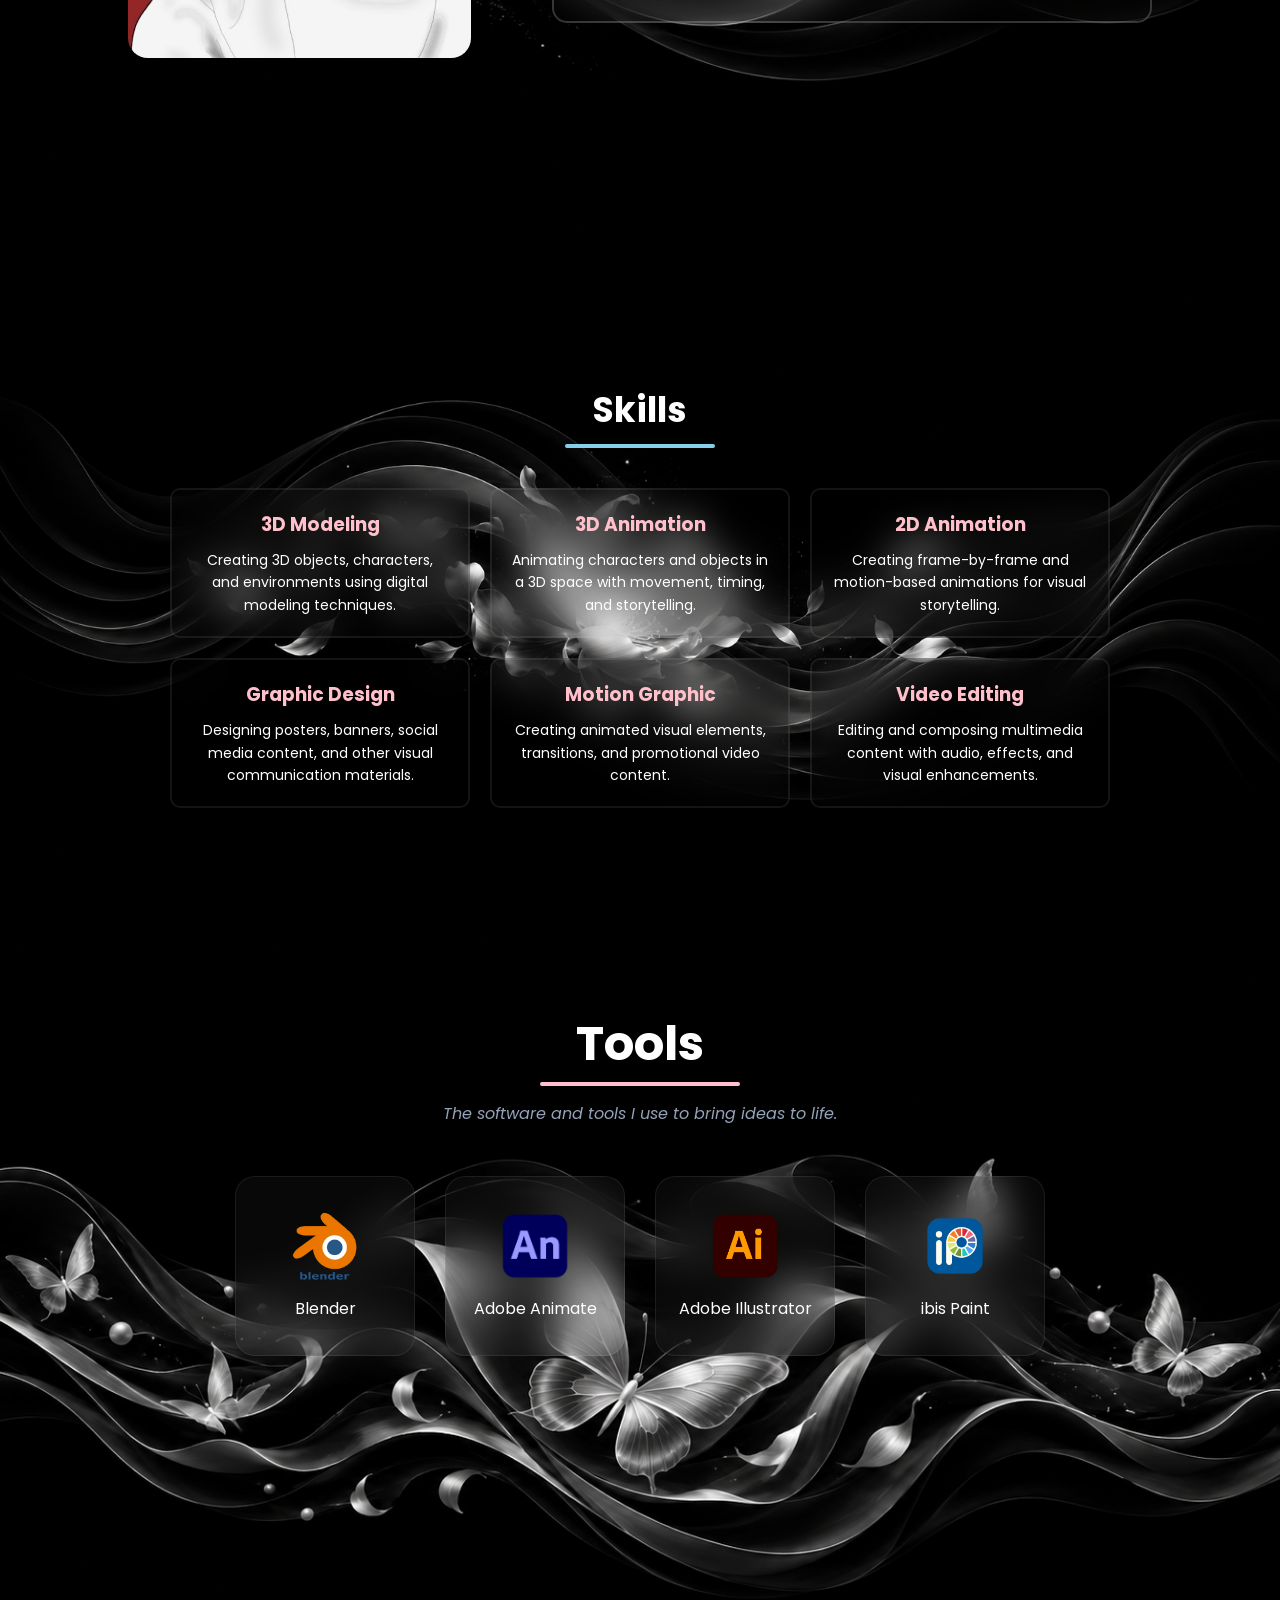
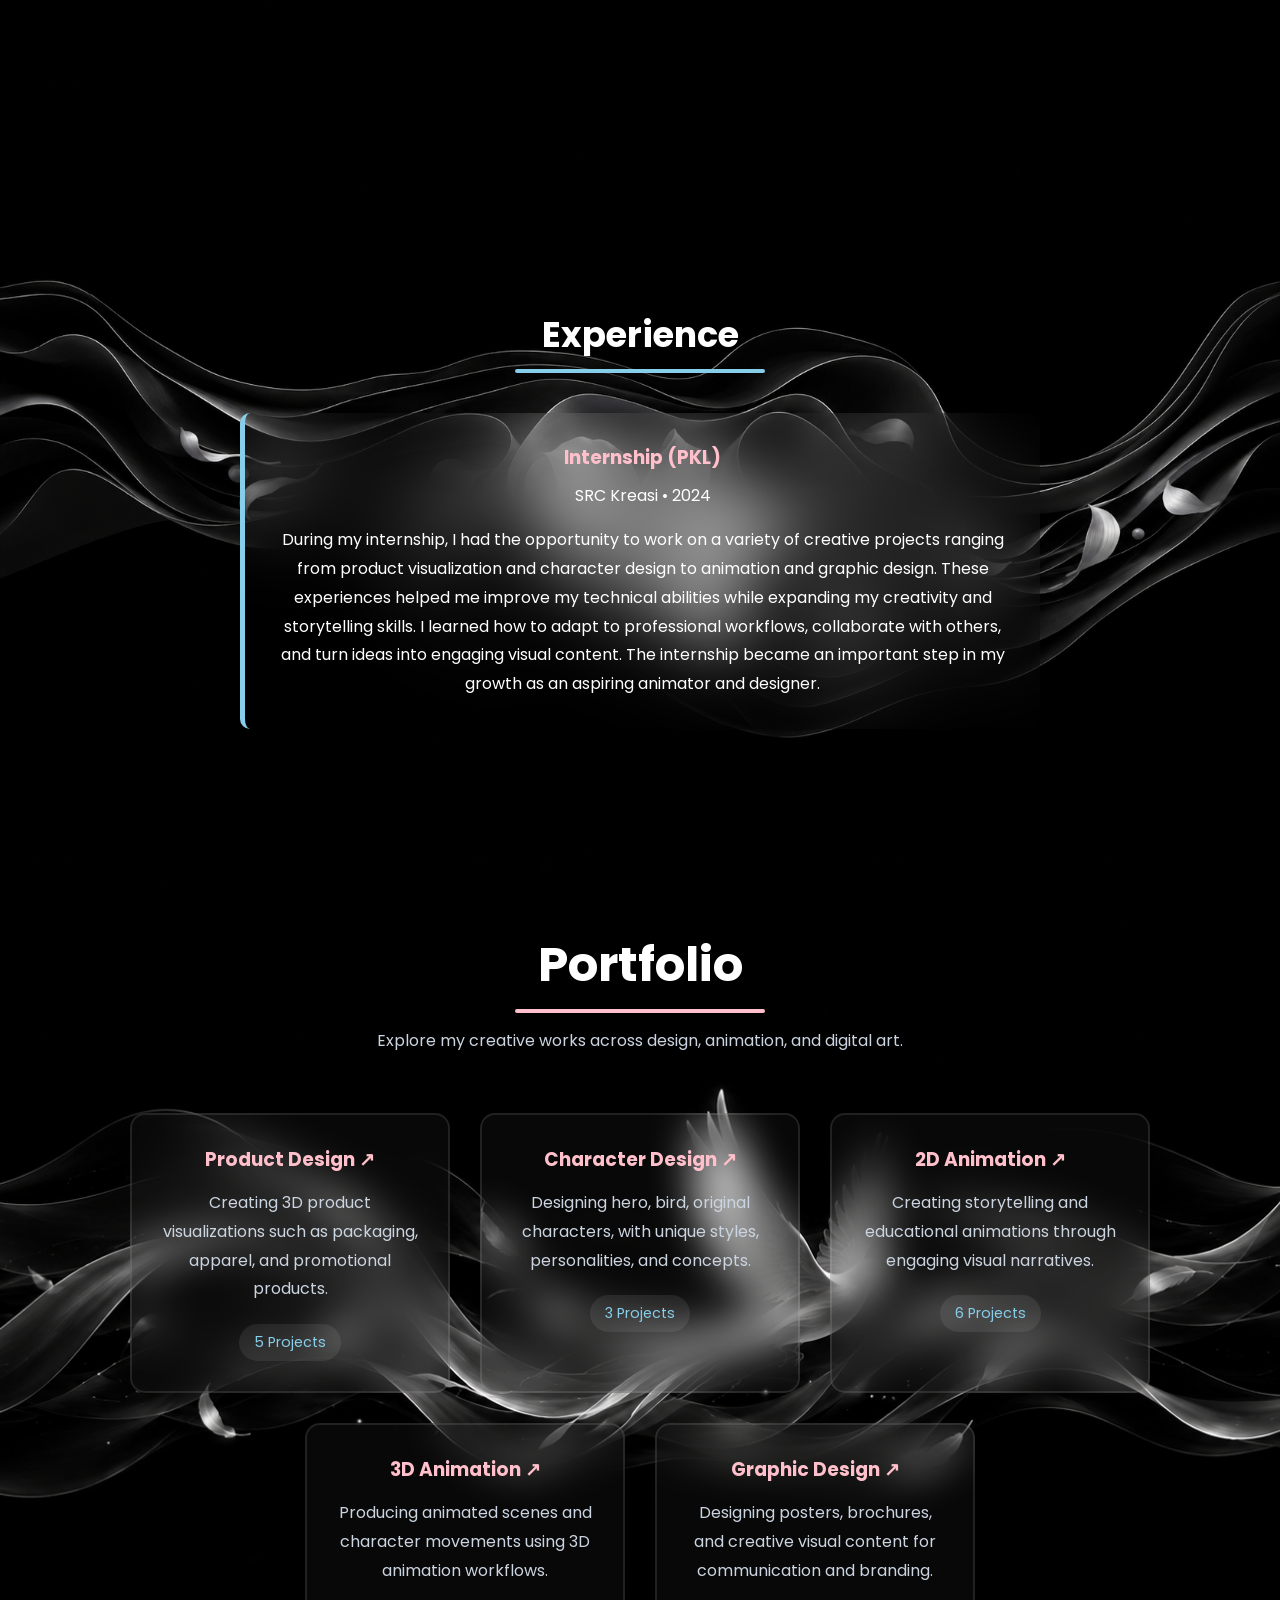
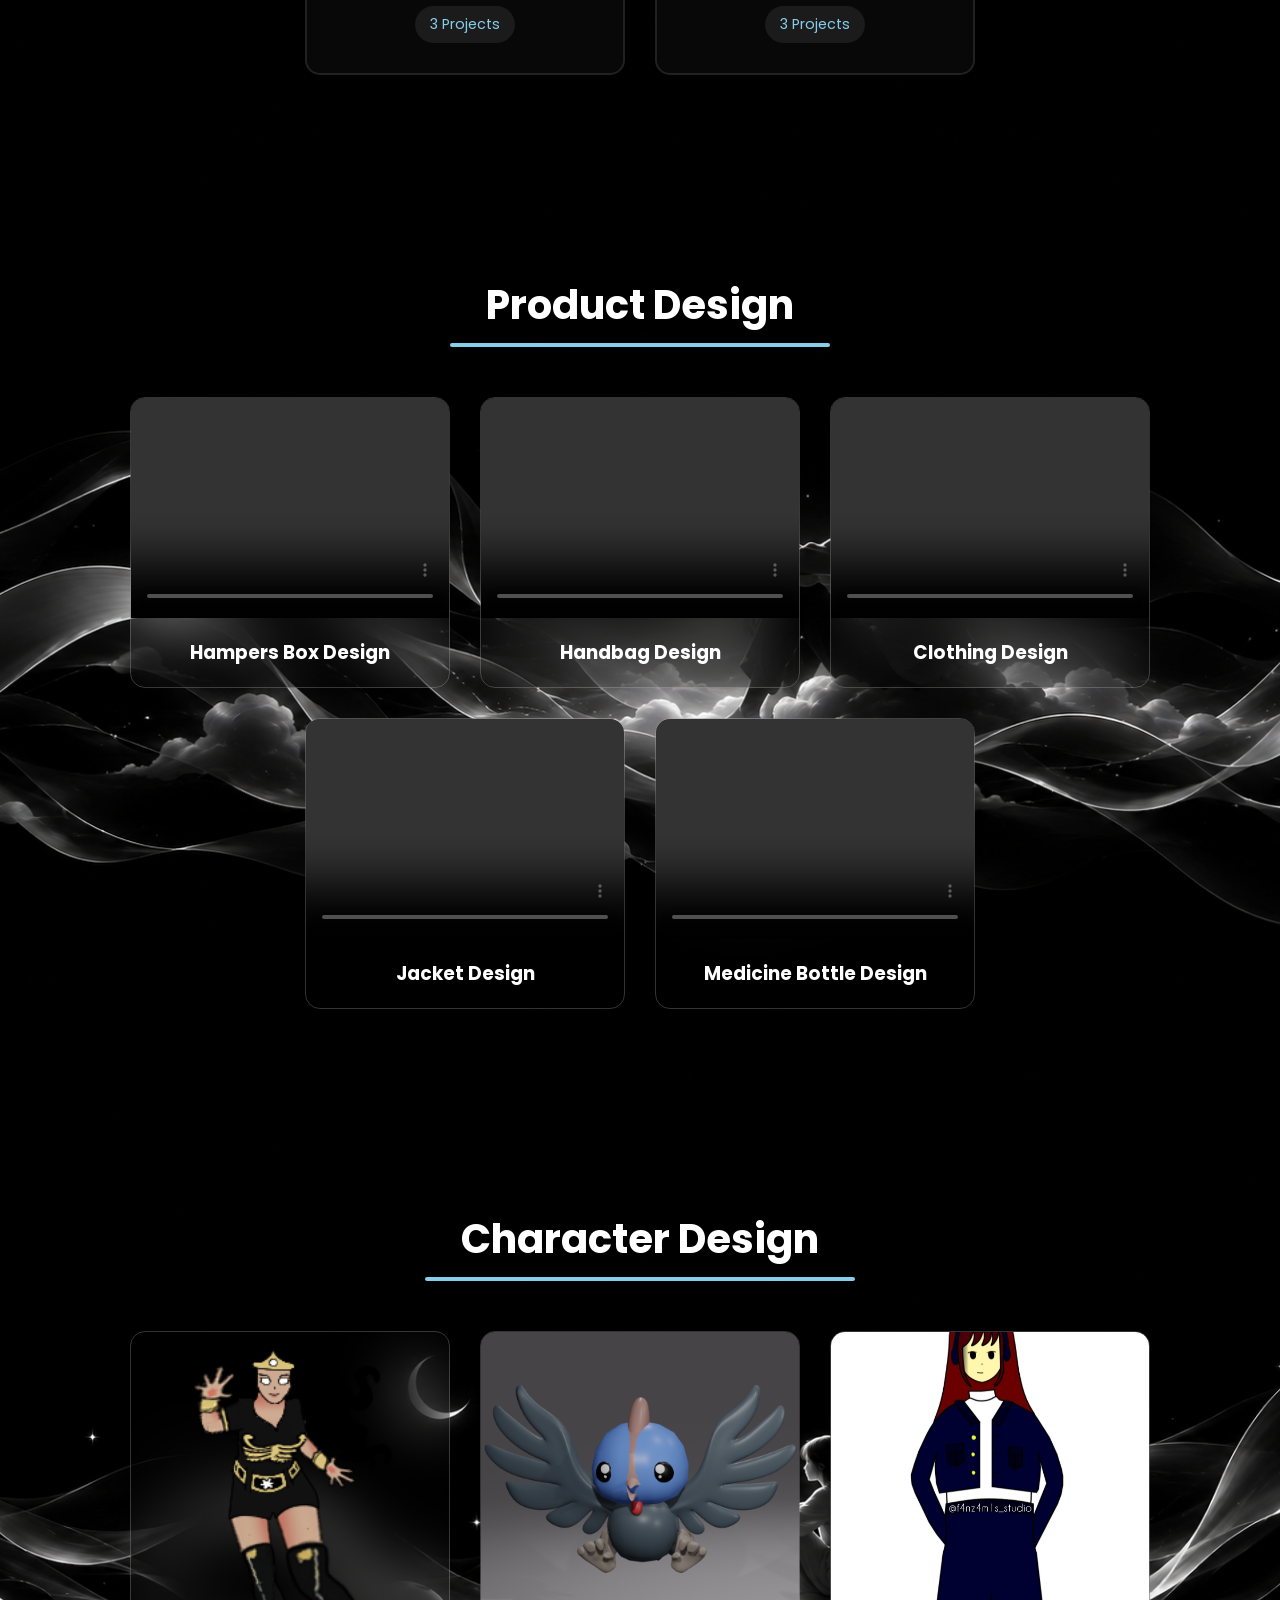
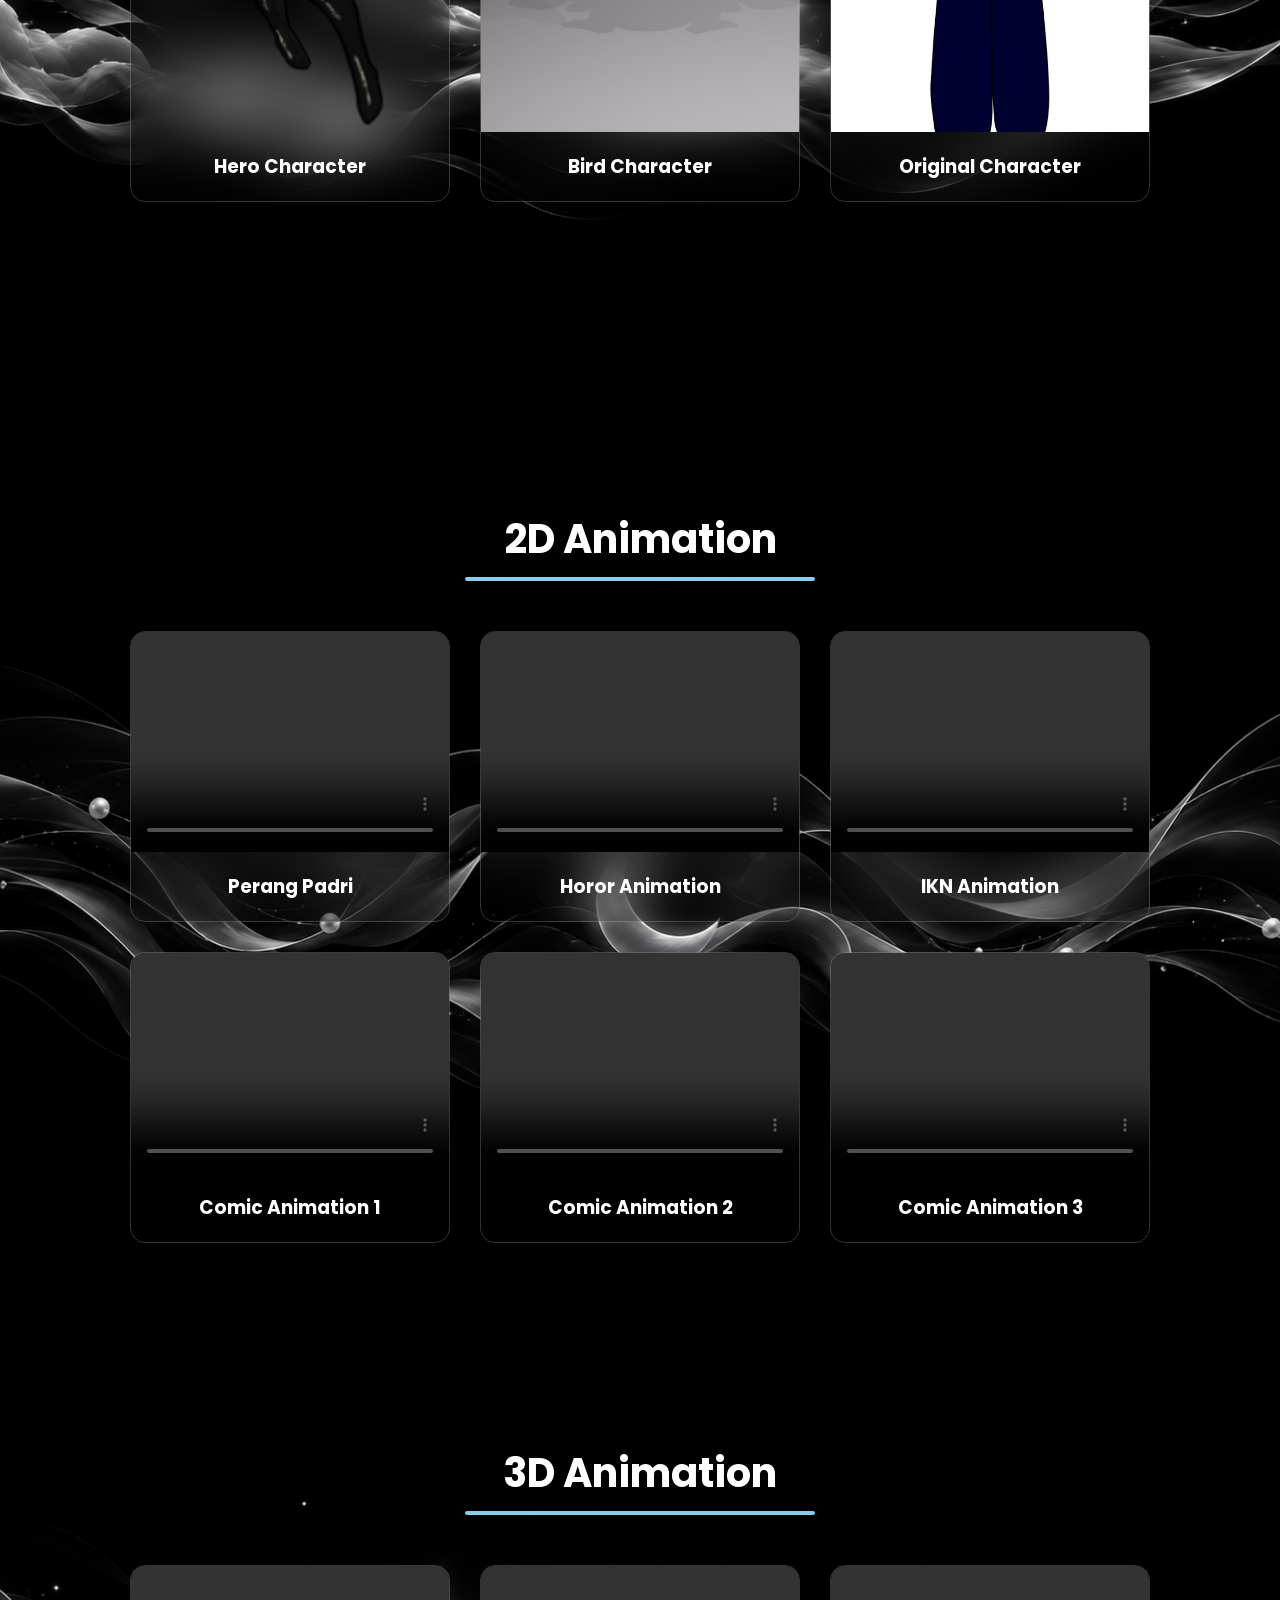
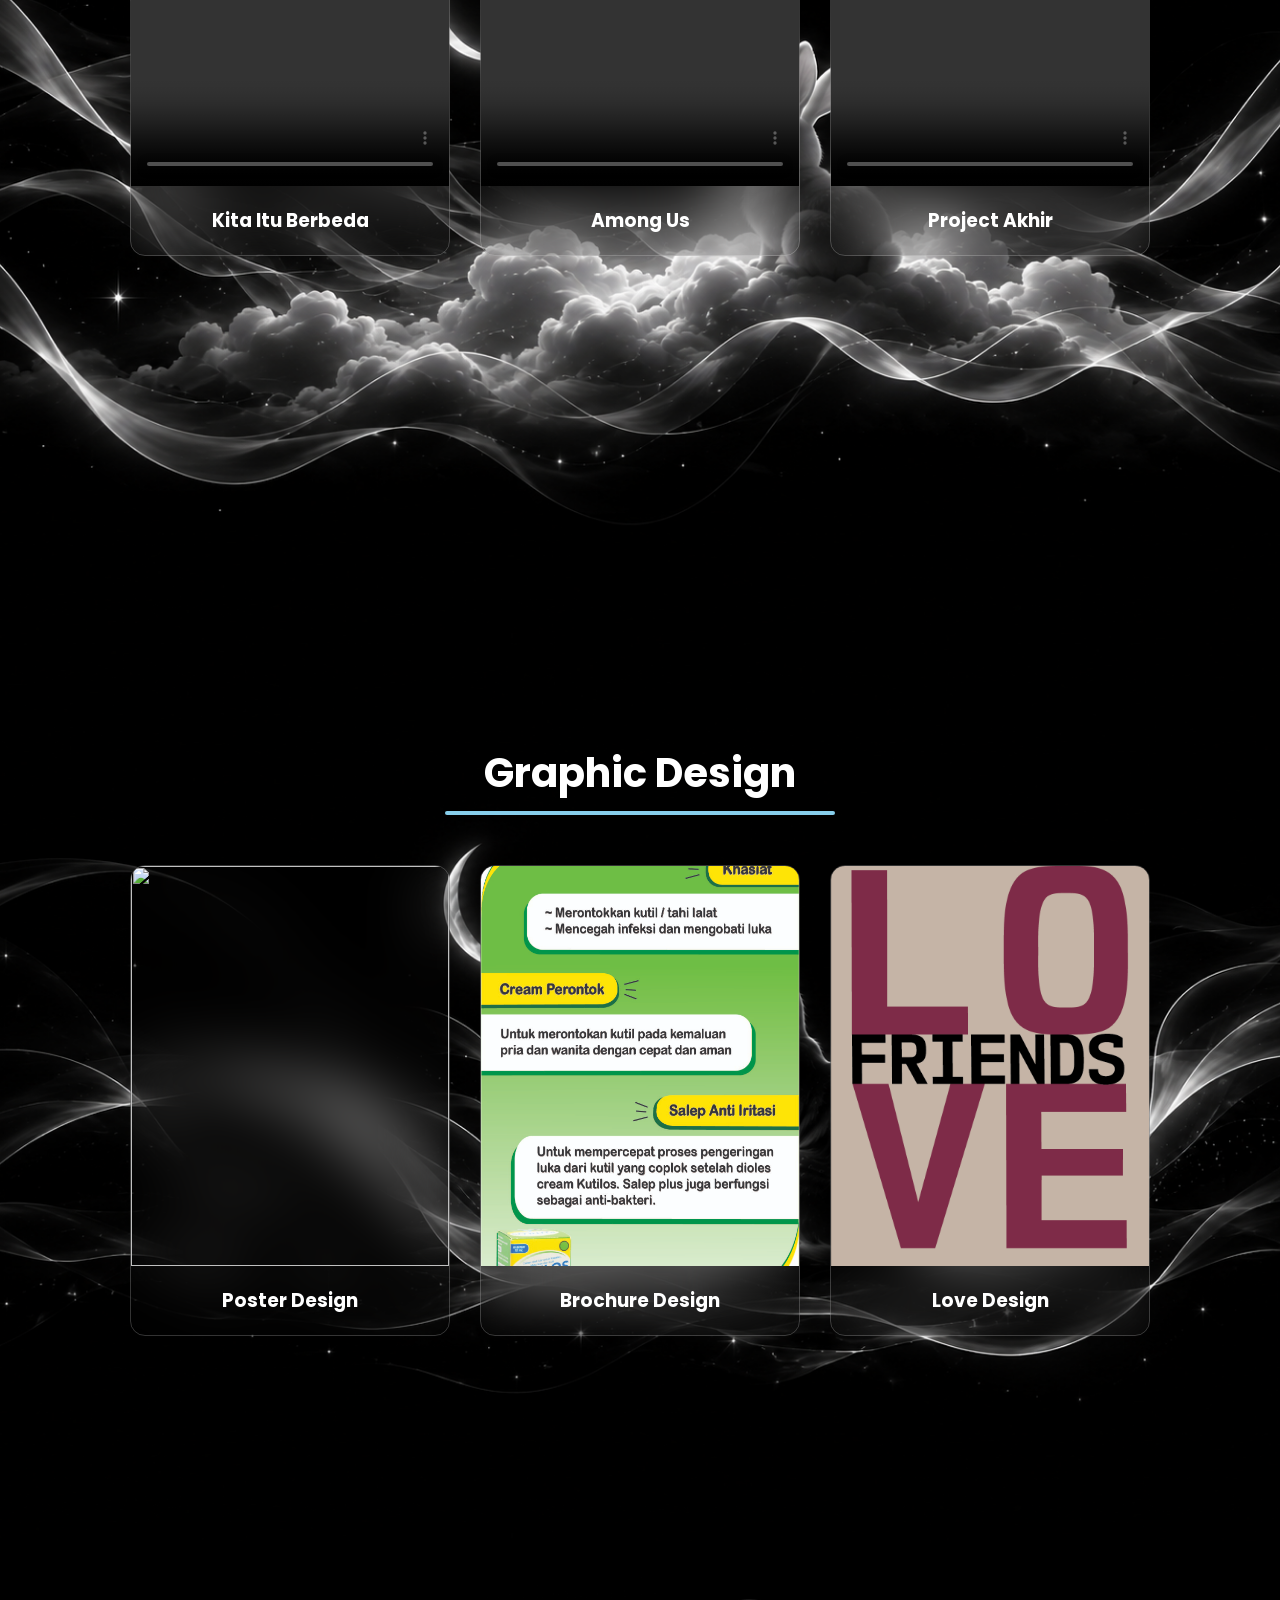
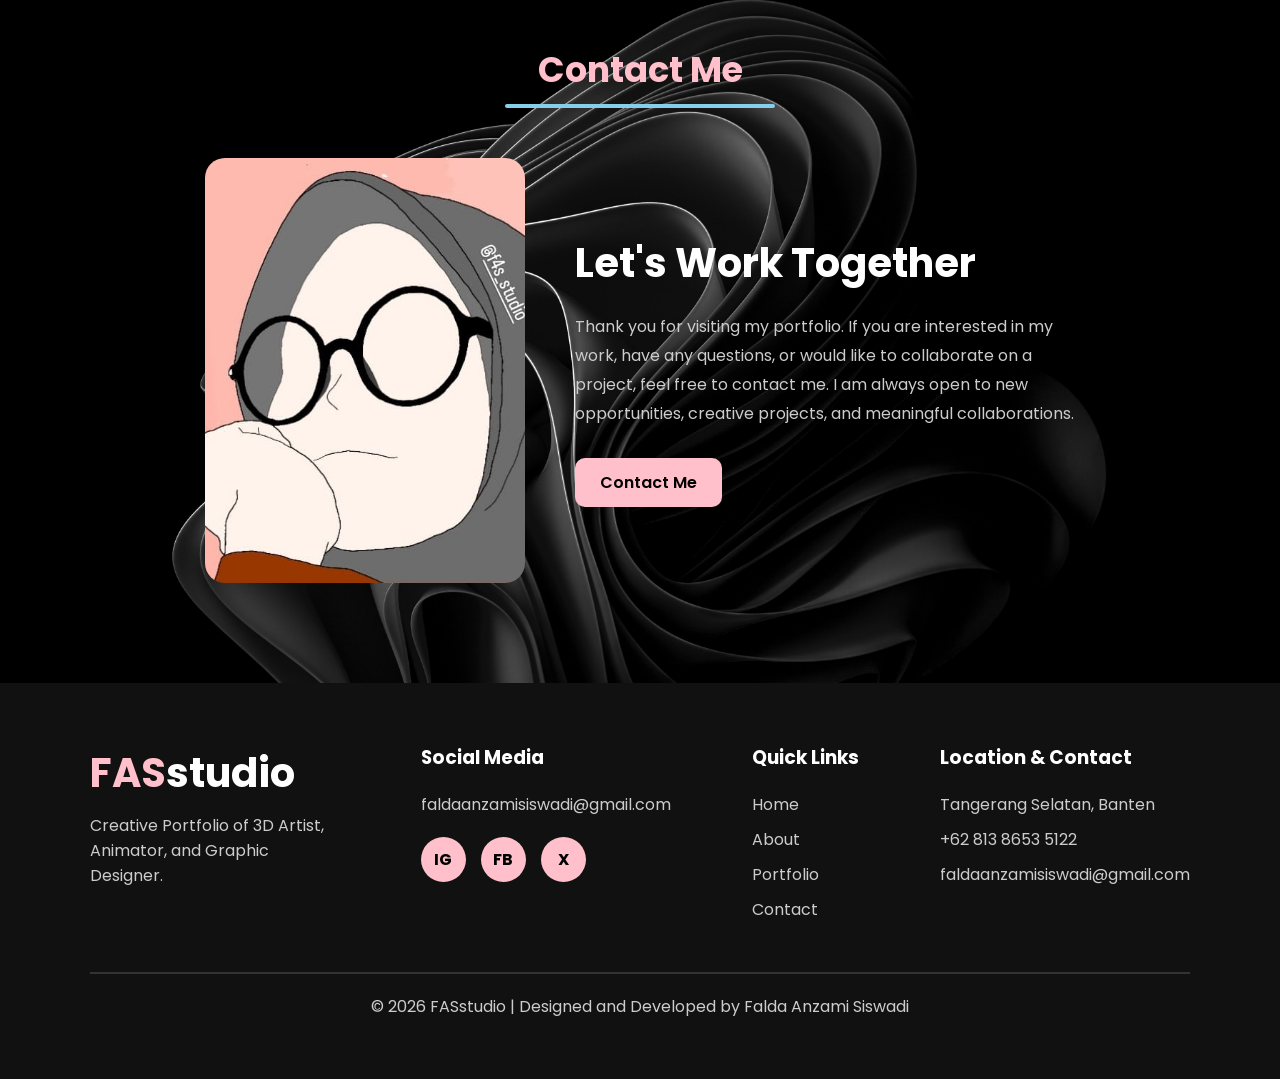
==== commit efb39ecc: "Update index.html" ====
--- a/index.html
+++ b/index.html
@@ -1,5 +1,6 @@
 <html lang="en">
 <head>
+    <meta name="viewport" content="width=device-width, initial-scale=1.0">
     <title>My Portofolio</title>
     <link rel="stylesheet" href="web FASstudio.css">
 </head>
--- a/web FASstudio.css
+++ b/web FASstudio.css
@@ -726,4 +726,60 @@
     text-align: center;
     color: #ccc;
     margin-top: 20px;
-}+}
+@media (max-width:768px){
+    .navbar{
+        padding: 15px 20px;
+        flex-direction: column;
+    }
+    .navbar-logo h1{
+        font-size:28px;
+    }
+    .navbar ul{
+        flex-wrap: wrap;
+        justify-content:center;
+        margin-top:10px;
+    }
+    .isi h1{
+        font-size:30px;
+    }
+    .isi p{
+        font-size:16px;
+    }
+    .skill-card{
+        width:100%;
+    }
+    .tools-container{
+        flex-wrap:wrap;
+    }
+    .experience{
+        flex-direction:column;
+    }
+    .portfolio-card{
+        width:100%;
+    }
+    .project-container{
+        flex-direction:column;
+        align-items:center;
+    }
+    .project-card{
+        width:100%;
+        max-width:350px;
+    }
+    .contact-content{
+        flex-direction:column;
+        text-align:center;
+    }
+    .footer-container{
+        flex-direction:column;
+        text-align:center;
+    }
+    img{
+    max-width:100%;
+    height:auto;
+    }
+    video{
+    width:100%;
+    height:auto;
+    }
+}
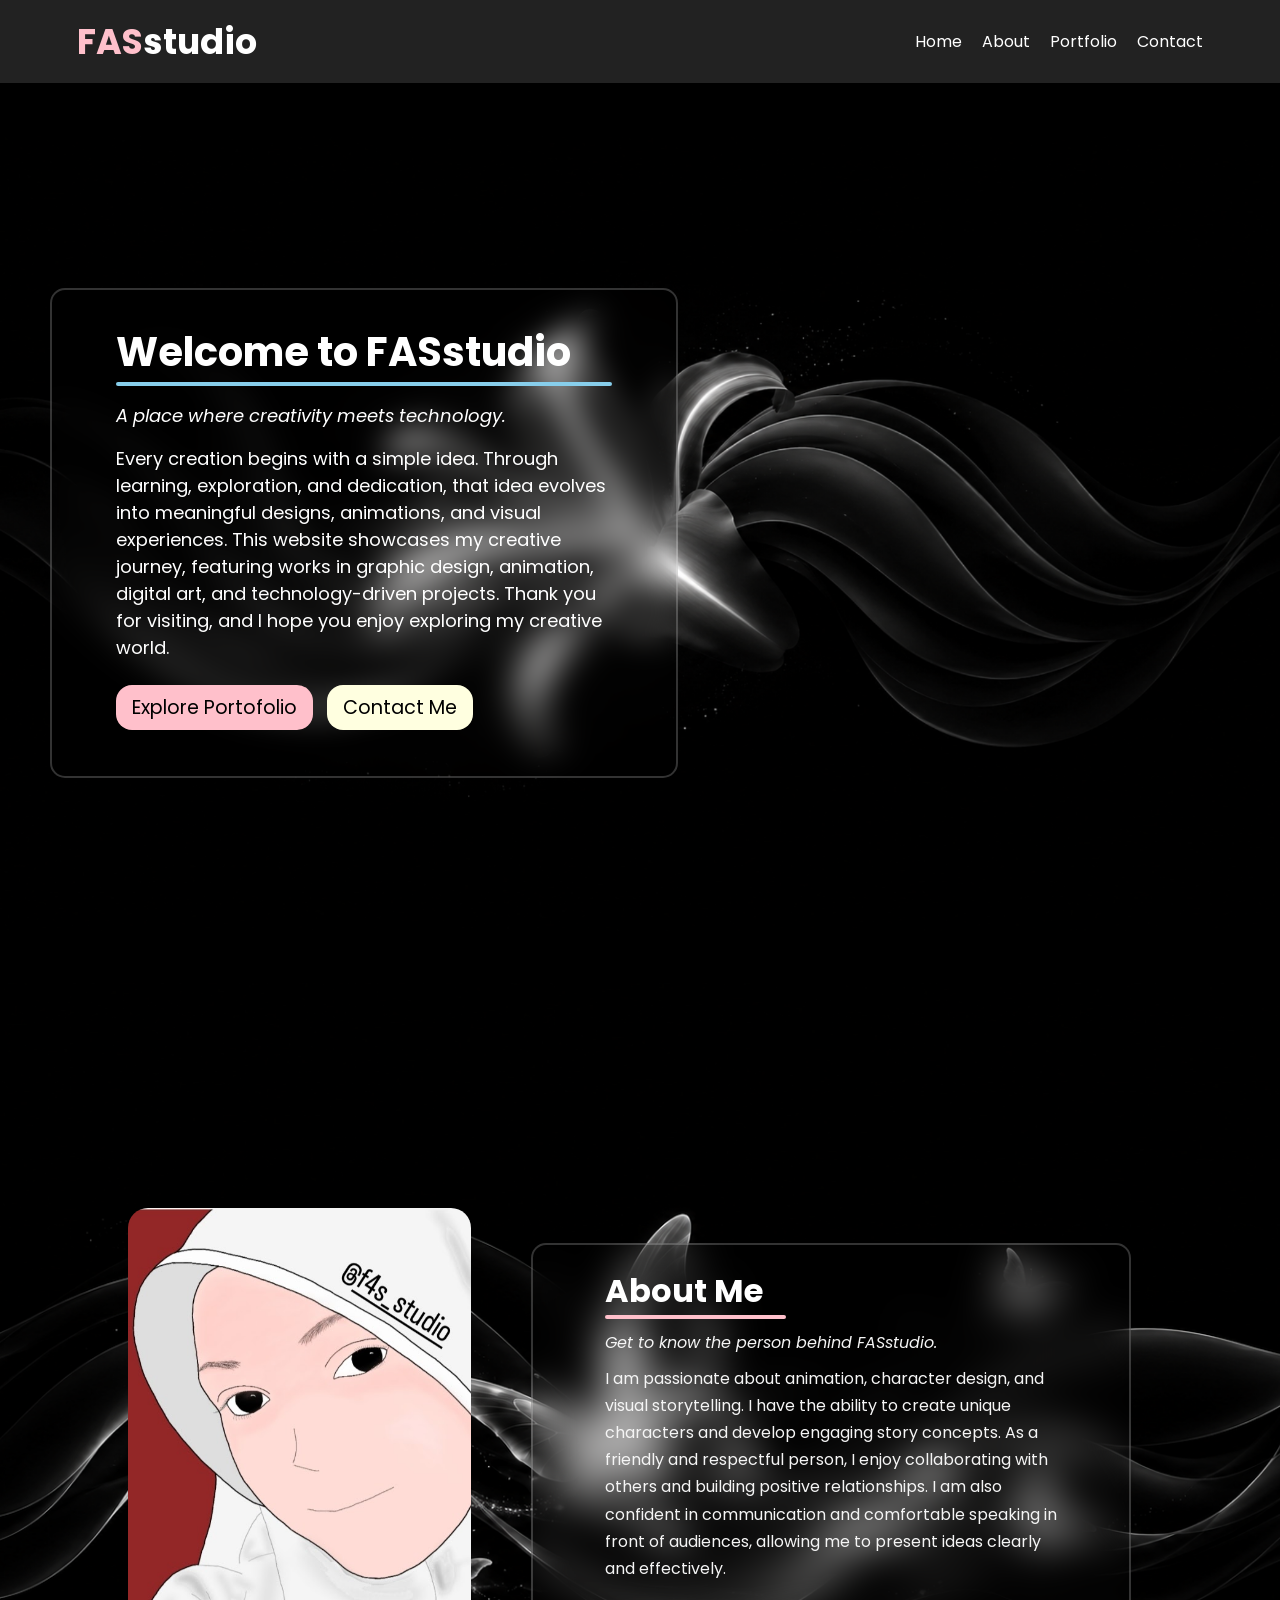
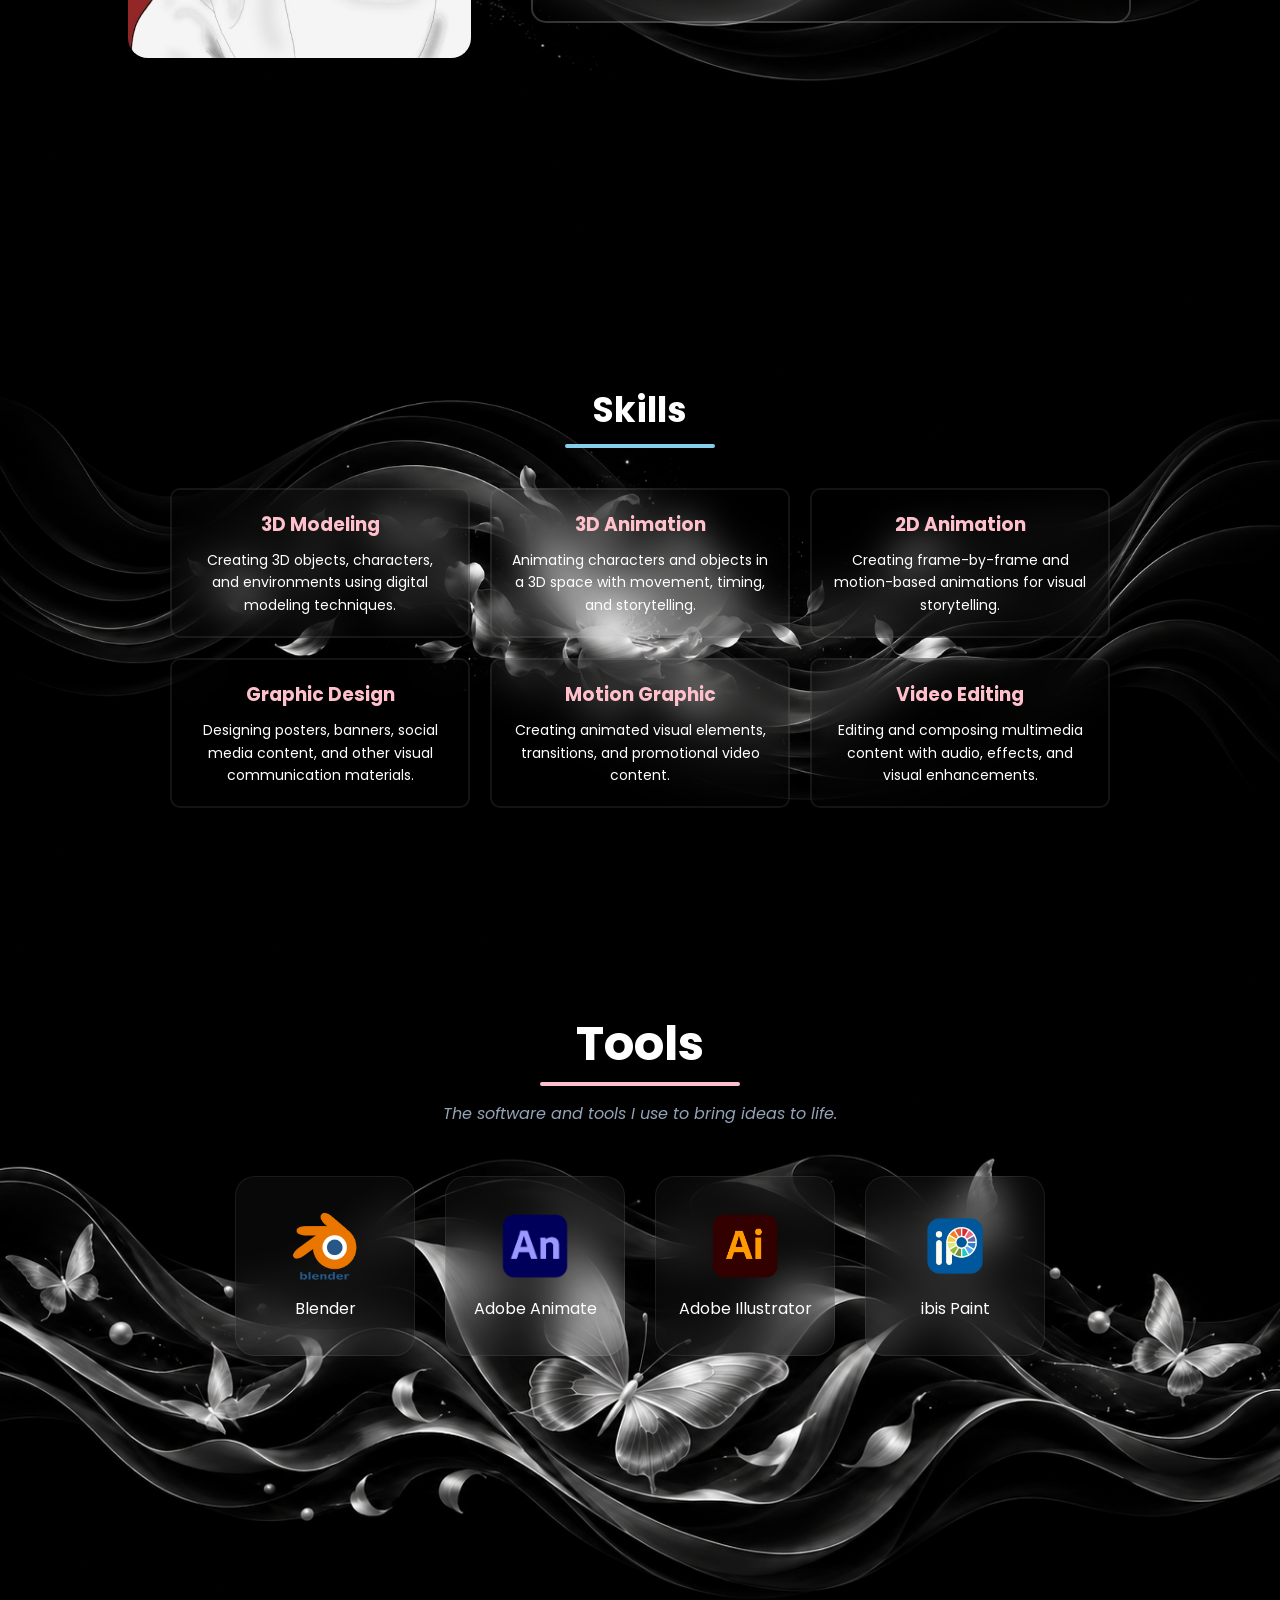
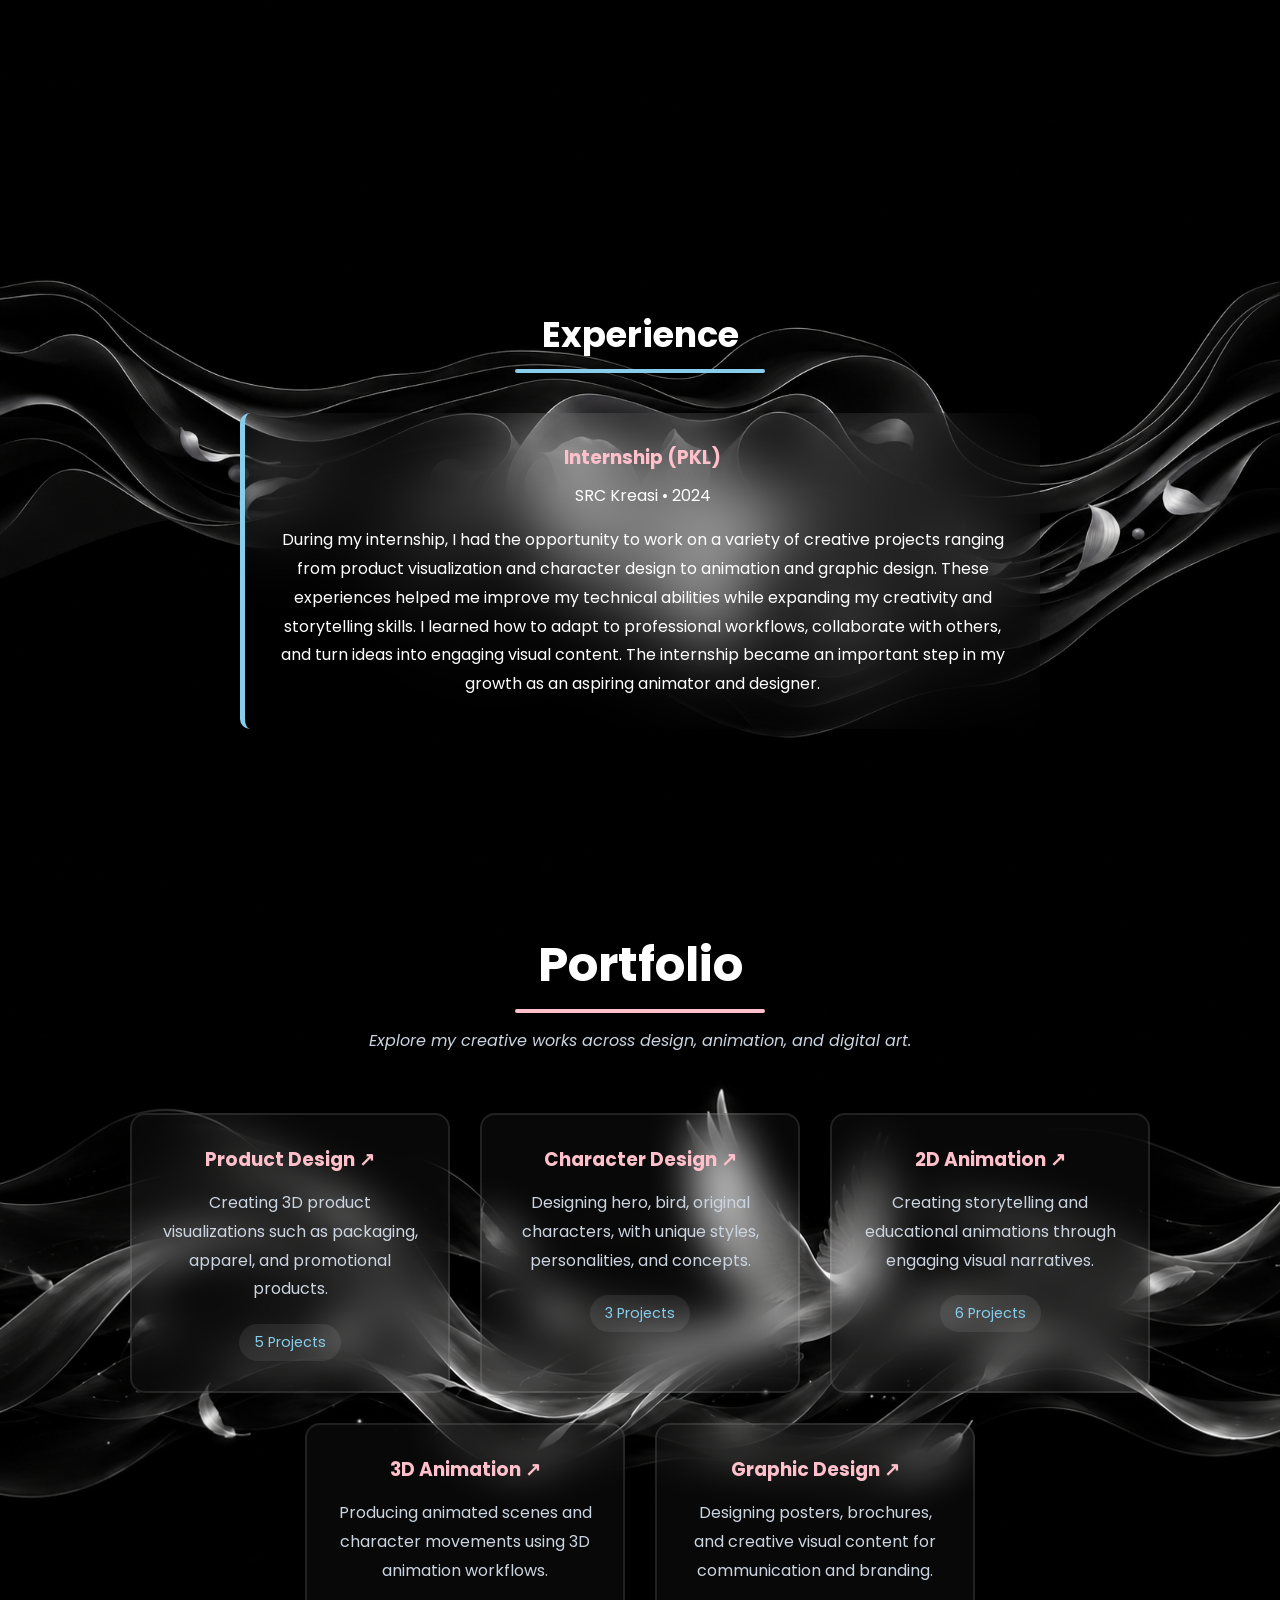
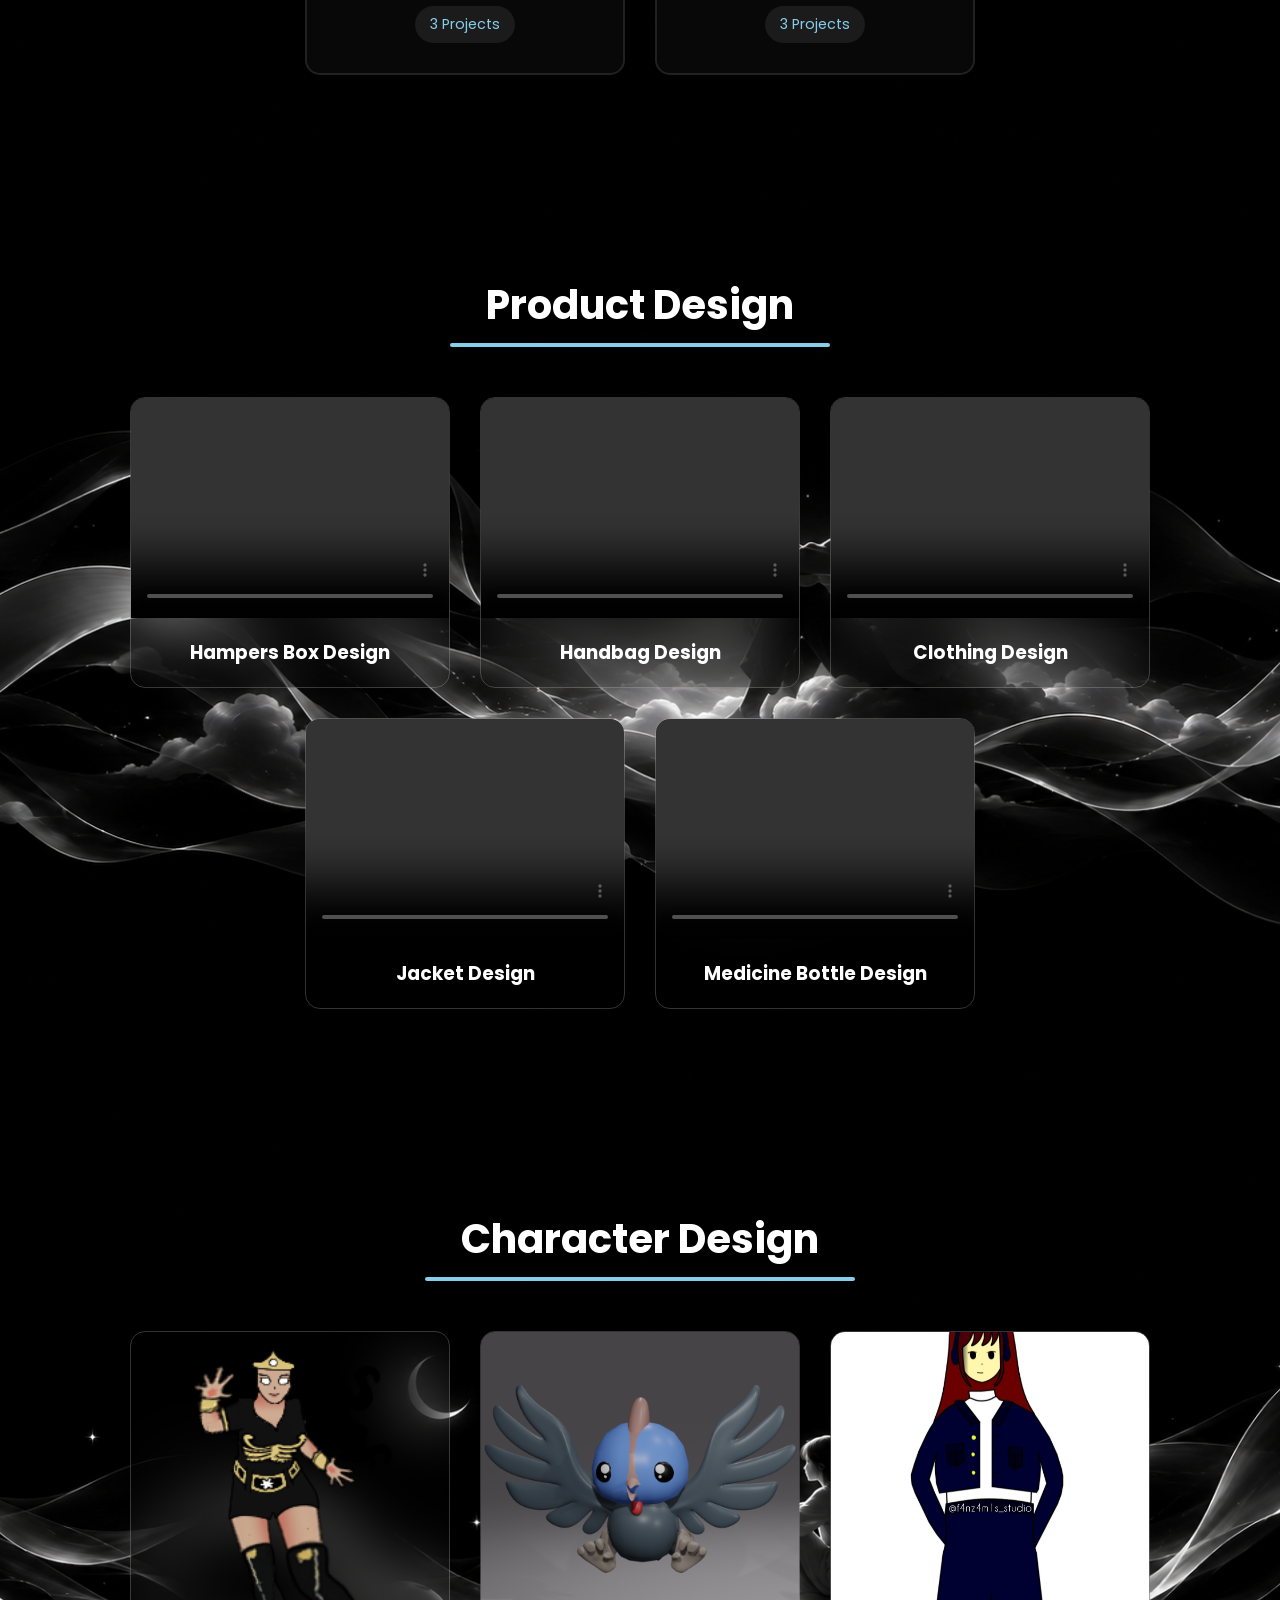
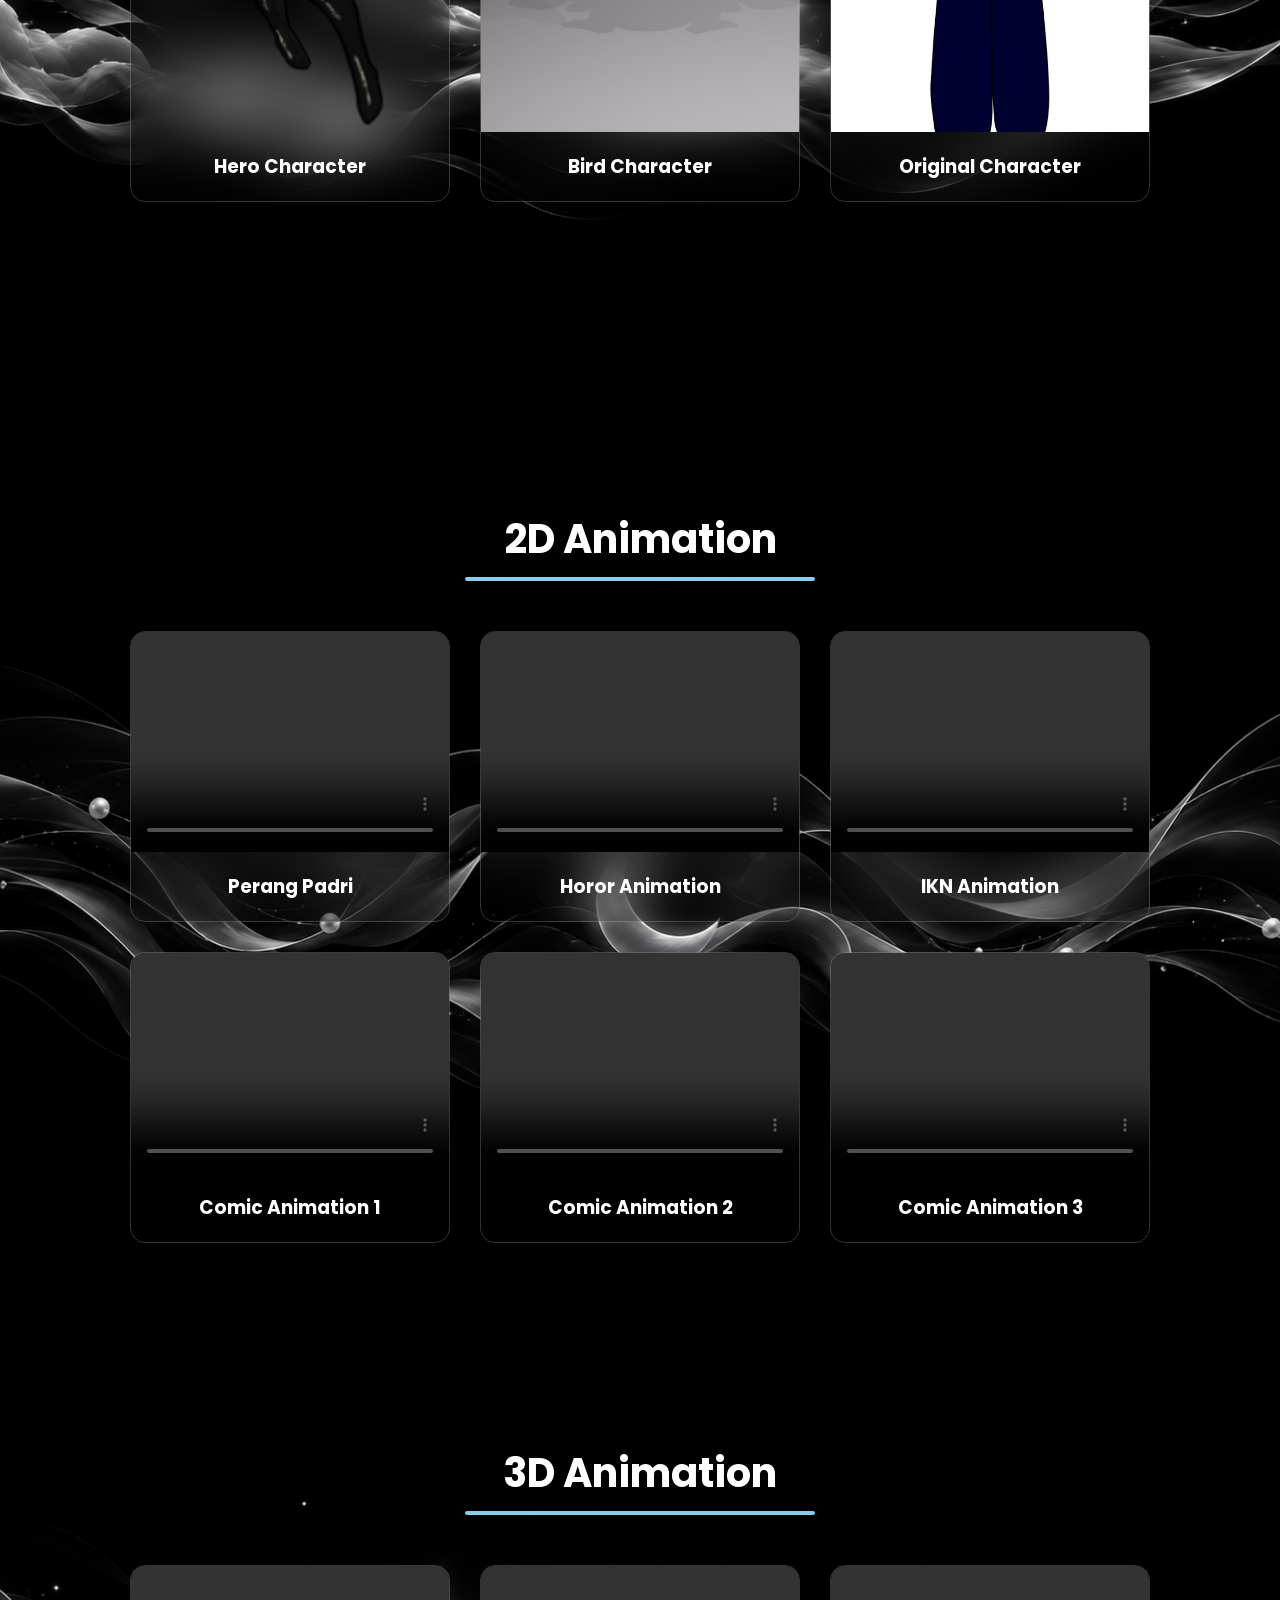
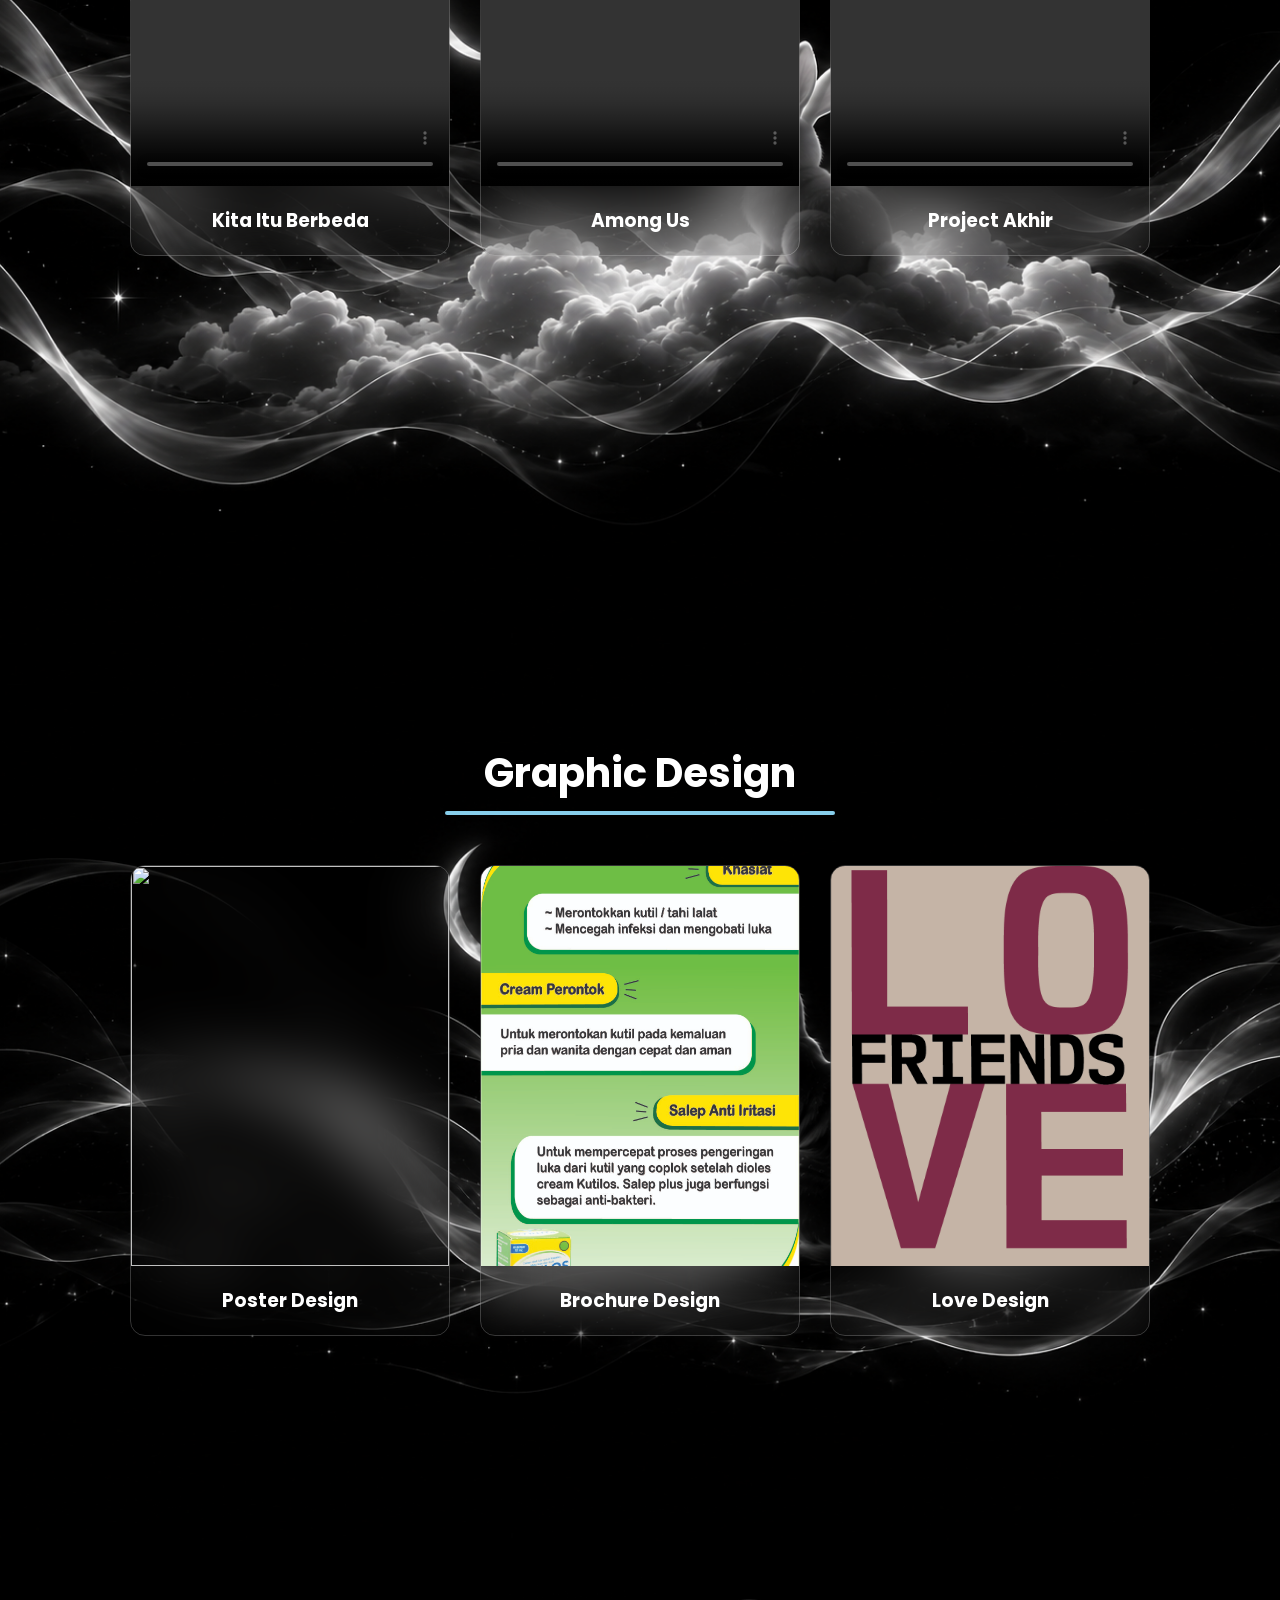
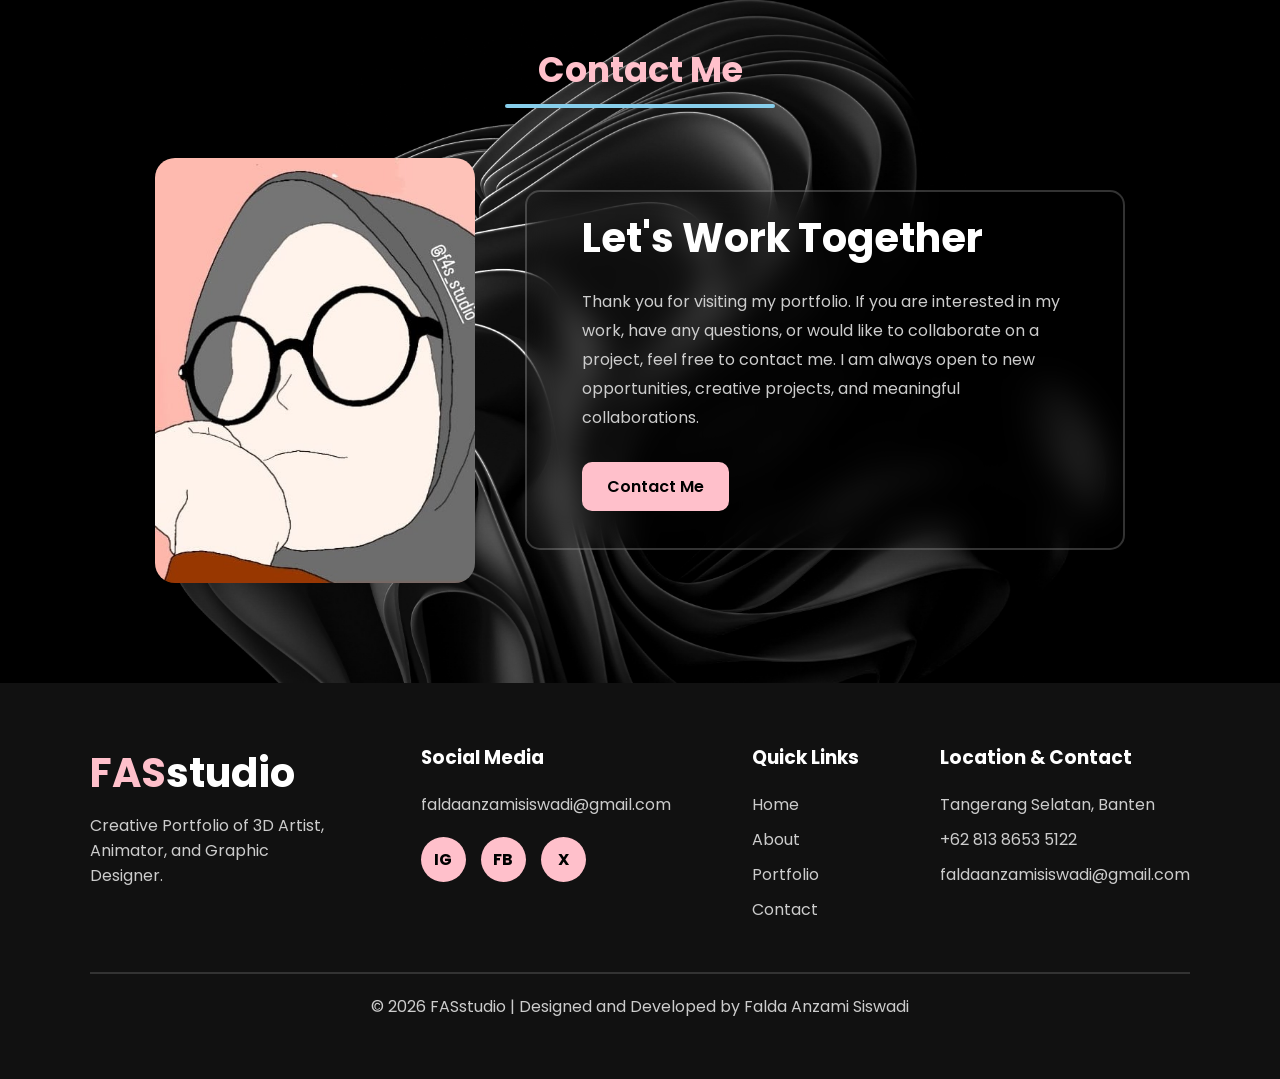
==== commit 4fd49d9f: "Update index.html" ====
--- a/index.html
+++ b/index.html
@@ -127,9 +127,7 @@
     <!-- Portfolio Start -->
     <section id="portfolio">
         <h2>Portfolio</h2>
-        <p class="portfolio-subtitle">
-            Explore my creative works across design, animation, and digital art.
-        </p>
+        <p class="portfolio-subtitle"><i>Explore my creative works across design, animation, and digital art.</i></p>
         <div class="portfolio-container">
             <a href="#product-design" class="portfolio-card">
                 <h3>Product Design ↗</h3>
--- a/web FASstudio.css
+++ b/web FASstudio.css
@@ -149,7 +149,6 @@
     min-height:100vh;
     display:flex;
     align-items:center;
-    justify-content:space-between;
     gap:60px;
     padding:50px 10%;
     background-image: url(wp2.png);
@@ -161,6 +160,7 @@
 .about-img img{
     height:450px;
     border-radius:20px;
+     justify-content:space-between;
 }
 .about-content{
     max-width:600px;
@@ -177,7 +177,7 @@
     font-size:2rem;
     margin-bottom:10px;
 }
-.about-content h2::after {
+.about-content h2:after {
     content: "";
     display: block;
     width: 40%;
@@ -621,8 +621,17 @@
     border-radius: 20px;
 }
 .contact-text{
-    max-width: 500px;
-}
+    width: 600px;
+    height: 360px;
+    background: transparent;
+    border: 2px solid rgba(255, 255, 255, .2);
+    border-radius: 15px;
+    justify-content: 40px;
+    padding: 20px 30px;
+    backdrop-filter: blur(15px);
+    padding: 1rem 5%;
+}
+.contact-text:hover{background-color: #111;}
 .contact-text h3{
     color: white;
     font-size: 40px;
@@ -727,59 +736,261 @@
     color: #ccc;
     margin-top: 20px;
 }
+
+/* ===================================
+   MOBILE RESPONSIVE
+=================================== */
+
 @media (max-width:768px){
     .navbar{
-        padding: 15px 20px;
+        padding: 12px 4%;
         flex-direction: column;
+        gap: 12px;
     }
     .navbar-logo h1{
+        font-size: 26px;
+    }
+    .navbar ul{
+        justify-content: center;
+        flex-wrap: wrap;
+        gap: 12px;
+    }
+    .navbar ul li a{
+        font-size: 14px;
+    }
+    .dropdown-menu{
+        width: 120px;
+        font-size: 13px;
+    }
+    .home{
+        display:flex;
+        flex-direction:column;
+        justify-content:center;
+        text-align:center;
+        gap:25px;
+        padding:50px 5%;
+    }
+    .home .isi{
+        width:100%;
+        max-width:100%;
+        height:auto;
+        margin-left:0;
+        padding:25px;
+    }
+    .isi h1{
         font-size:28px;
     }
-    .navbar ul{
-        flex-wrap: wrap;
+    .isi p{
+        font-size:14px;
+        line-height:1.8;
+    }
+    .isi .cta,
+    .isi .ctb{
+        font-size: 14px;
+        padding: 10px 18px;
+    }
+    .vid{
+        order:-1;
+        min-height:auto;
+        width:100%;
+        display:flex;
         justify-content:center;
-        margin-top:10px;
-    }
-    .isi h1{
-        font-size:30px;
-    }
-    .isi p{
-        font-size:16px;
-    }
-    .skill-card{
-        width:100%;
-    }
-    .tools-container{
-        flex-wrap:wrap;
-    }
-    .experience{
-        flex-direction:column;
-    }
-    .portfolio-card{
-        width:100%;
-    }
-    .project-container{
-        flex-direction:column;
         align-items:center;
-    }
-    .project-card{
+        padding:0;
+    }
+    .vid video{
         width:100%;
         max-width:350px;
+        border-radius:15px;
+    }
+    .about{
+        display:flex;
+        flex-direction:column;
+        justify-content:center;
+        text-align:center;
+        gap:25px;
+        padding:50px 5%;
+    }
+    .about-img img{
+        width: 250px;
+        height: auto;
+    }
+    .about-content{
+        width:100%;
+        max-width:100%;
+        height:auto;
+        padding:25px;
+        justify-content: center;
+        text-align:center;
+    }
+    .about-content h2{
+        font-size: 28px;
+    }
+    .about-content h2::after{
+        width: 60%;
+        margin:10px auto 0;}
+    .about-content p{
+        font-size: 14px;
+    }
+    #skills{
+        padding: 80px 5%;
+    }
+    #skills h2{
+        font-size: 28px;
+    }
+    .skill-card{
+        width: 100%;
+        max-width: 320px;
+    }
+    .skill-card h3{
+        font-size: 18px;
+    }
+    .skill-card p{
+        font-size: 13px;
+    }
+    .Tools{
+        padding: 80px 5%;
+    }
+    .Tools h2{
+        font-size: 28px;
+    }
+    .Tools-card{
+        width: 130px;
+        height: 130px;
+    }
+    .Tools-card img{
+        width: 50px;
+        height: 50px;
+    }
+    #experience{
+        padding: 80px 5%;
+    }
+    #experience h2{
+        font-size: 28px;
+    }
+    .experience-card{
+        padding: 20px;
+    }
+    .experience-card p{
+        font-size: 14px;
+    }
+    #portfolio{
+        padding: 80px 5%;
+    }
+    #portfolio h2{
+        font-size: 28px;
+    }
+    .portfolio-card{
+        width: 100%;
+        max-width: 320px;
+        padding: 20px;
+    }
+    .portfolio-card h3{
+        font-size: 18px;
+    }
+    .portfolio-card p{
+        font-size: 13px;
+    }
+    .product-section,
+    .character-section,
+    .d2-section,
+    .d3-section,
+    .graphic-section{
+        padding: 80px 5%;
+    }
+    .product-section h2,
+    .character-section h2,
+    .d2-section h2,
+    .d3-section h2,
+    .graphic-section h2{
+        font-size: 28px;
+    }
+    .product-section h2:after,
+    .character-section h2:after,
+    .d2-section h2:after,
+    .d3-section h2:after,
+    .graphic-section h2:after{
+        width: 180px;
+    }
+    .project-container{
+        display: flex;
+        flex-direction: column;
+        align-items: center;
+        gap: 20px;
+    }
+    .project-card{
+        width: 100%;
+        max-width: 320px;
+    }
+    .project-card img{
+        height: 250px;
+    }
+    .project-card video{
+        height: 180px;
+    }
+    .project-card h3{
+        font-size: 16px;
+        padding: 15px;
+    }
+    #contact{
+        padding: 80px 5%;
+    }
+    #contact h2{
+        font-size: 28px;
     }
     .contact-content{
-        flex-direction:column;
-        text-align:center;
+        flex-direction: column;
+        text-align: center;
+    }
+    .contact-image img{
+        width: 230px;
+    }
+    .contact-text{
+        width:100%;
+        max-width:100%;
+        height:auto;
+        margin-left:0;
+        padding:25px;
+    }
+    .contact-text h3{
+        font-size: 24px;
+    }
+    .contact-text p{
+        font-size: 14px;
+        line-height: 1.8;
+    }
+    .contact-btn{
+        font-size: 14px;
+        padding: 10px 20px;
+    }
+    footer{
+        padding: 50px 5%;
     }
     .footer-container{
-        flex-direction:column;
-        text-align:center;
-    }
-    img{
-    max-width:100%;
-    height:auto;
-    }
-    video{
-    width:100%;
-    height:auto;
-    }
-}
+        flex-direction: column;
+        text-align: center;
+        gap: 25px;
+    }
+    .footer-logo{
+        max-width: 100%;
+    }
+    .footer-logo h1{
+        font-size: 30px;
+    }
+    .footer-logo p,
+    .footer-social p,
+    .footer-contact p,
+    .footer-links a{
+        font-size: 13px;
+    }
+    .social-icons{
+        justify-content: center;
+    }
+    .social-icons a{
+        width: 40px;
+        height: 40px;
+    }
+    .copyright{
+        font-size: 12px;
+    }
+}
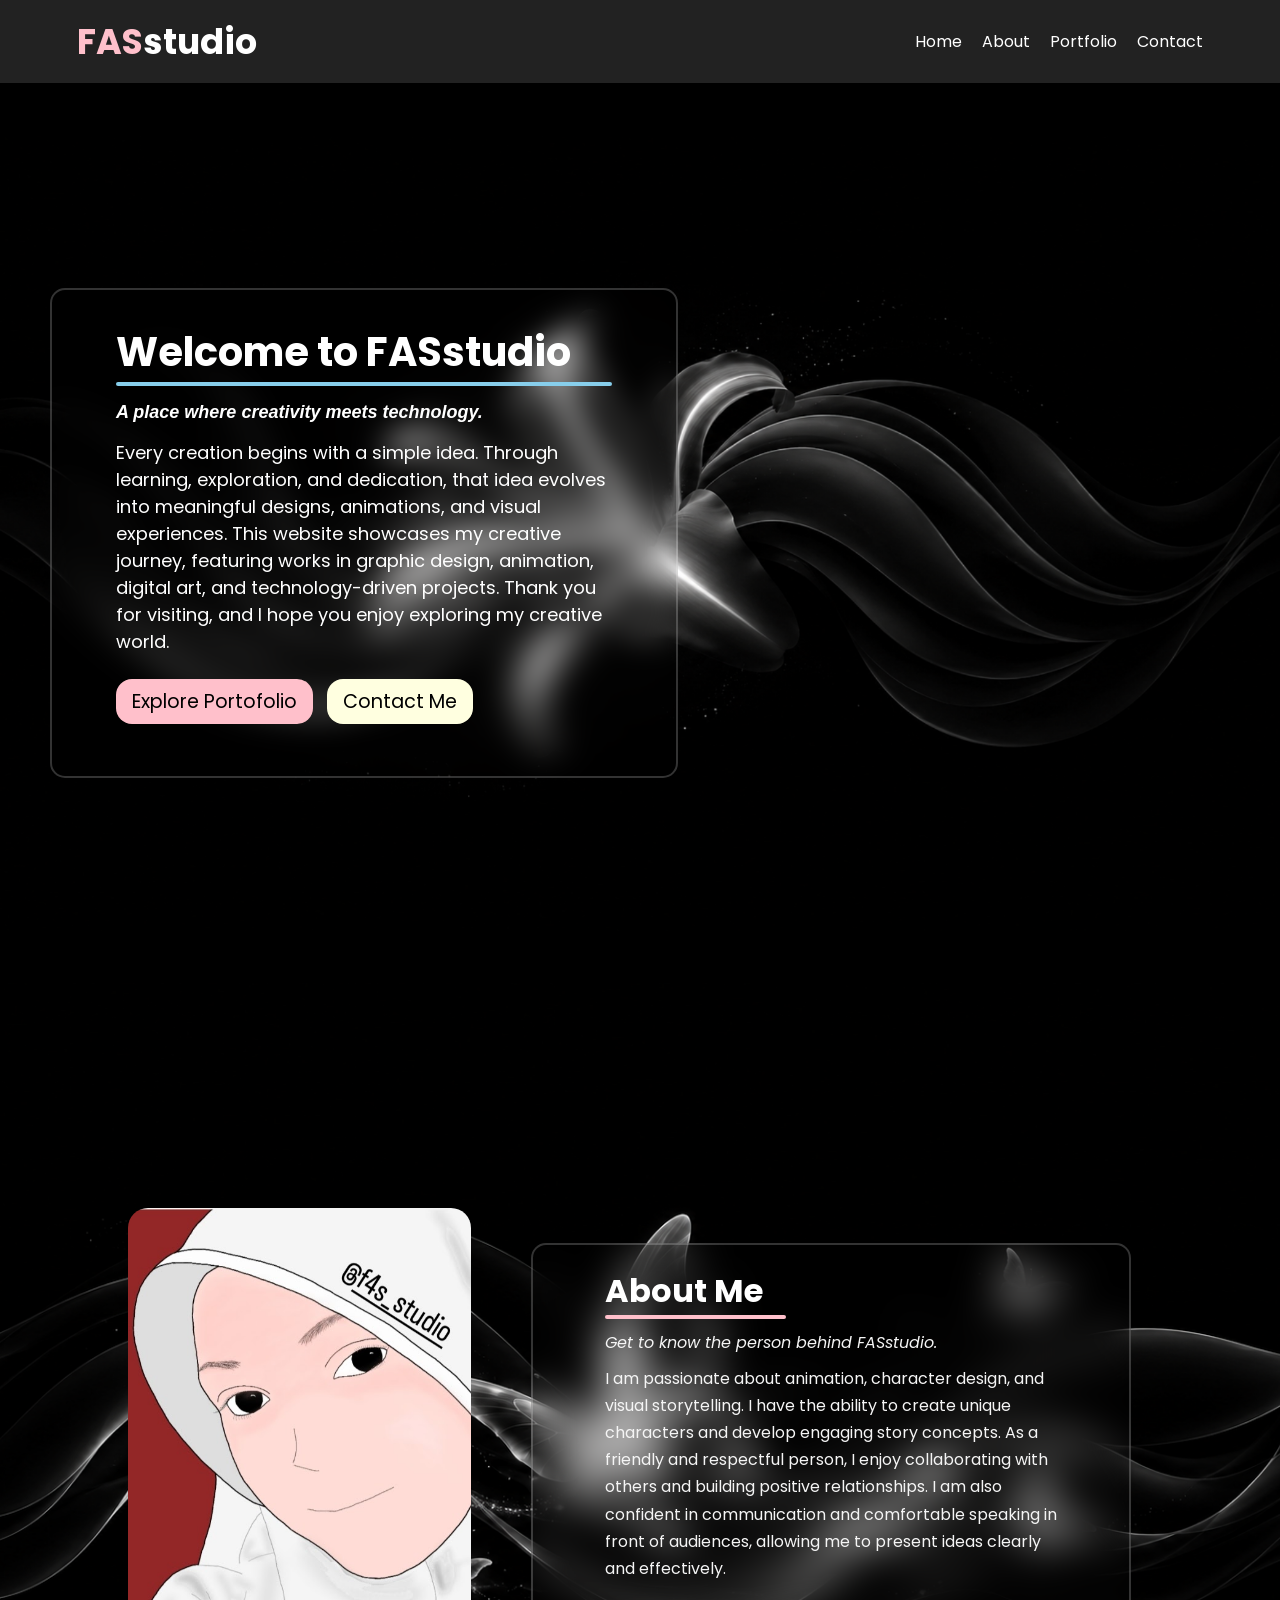
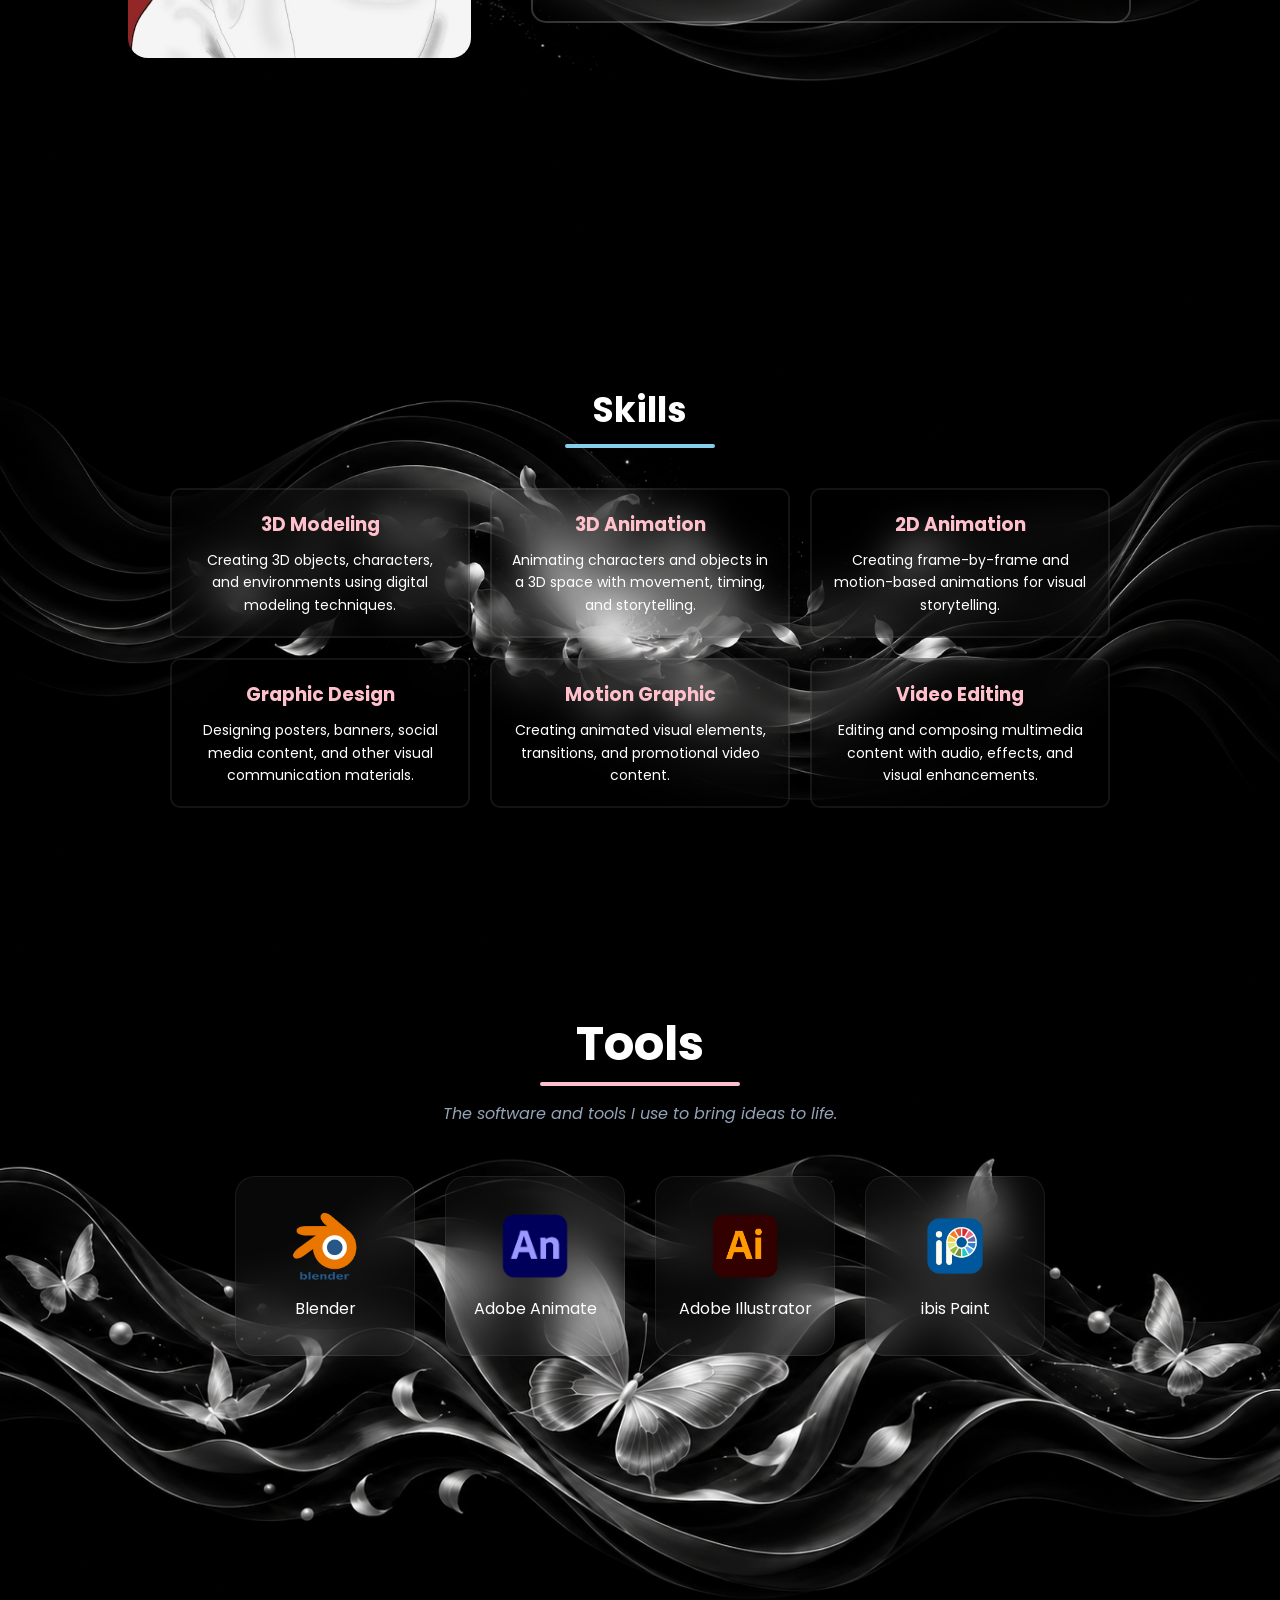
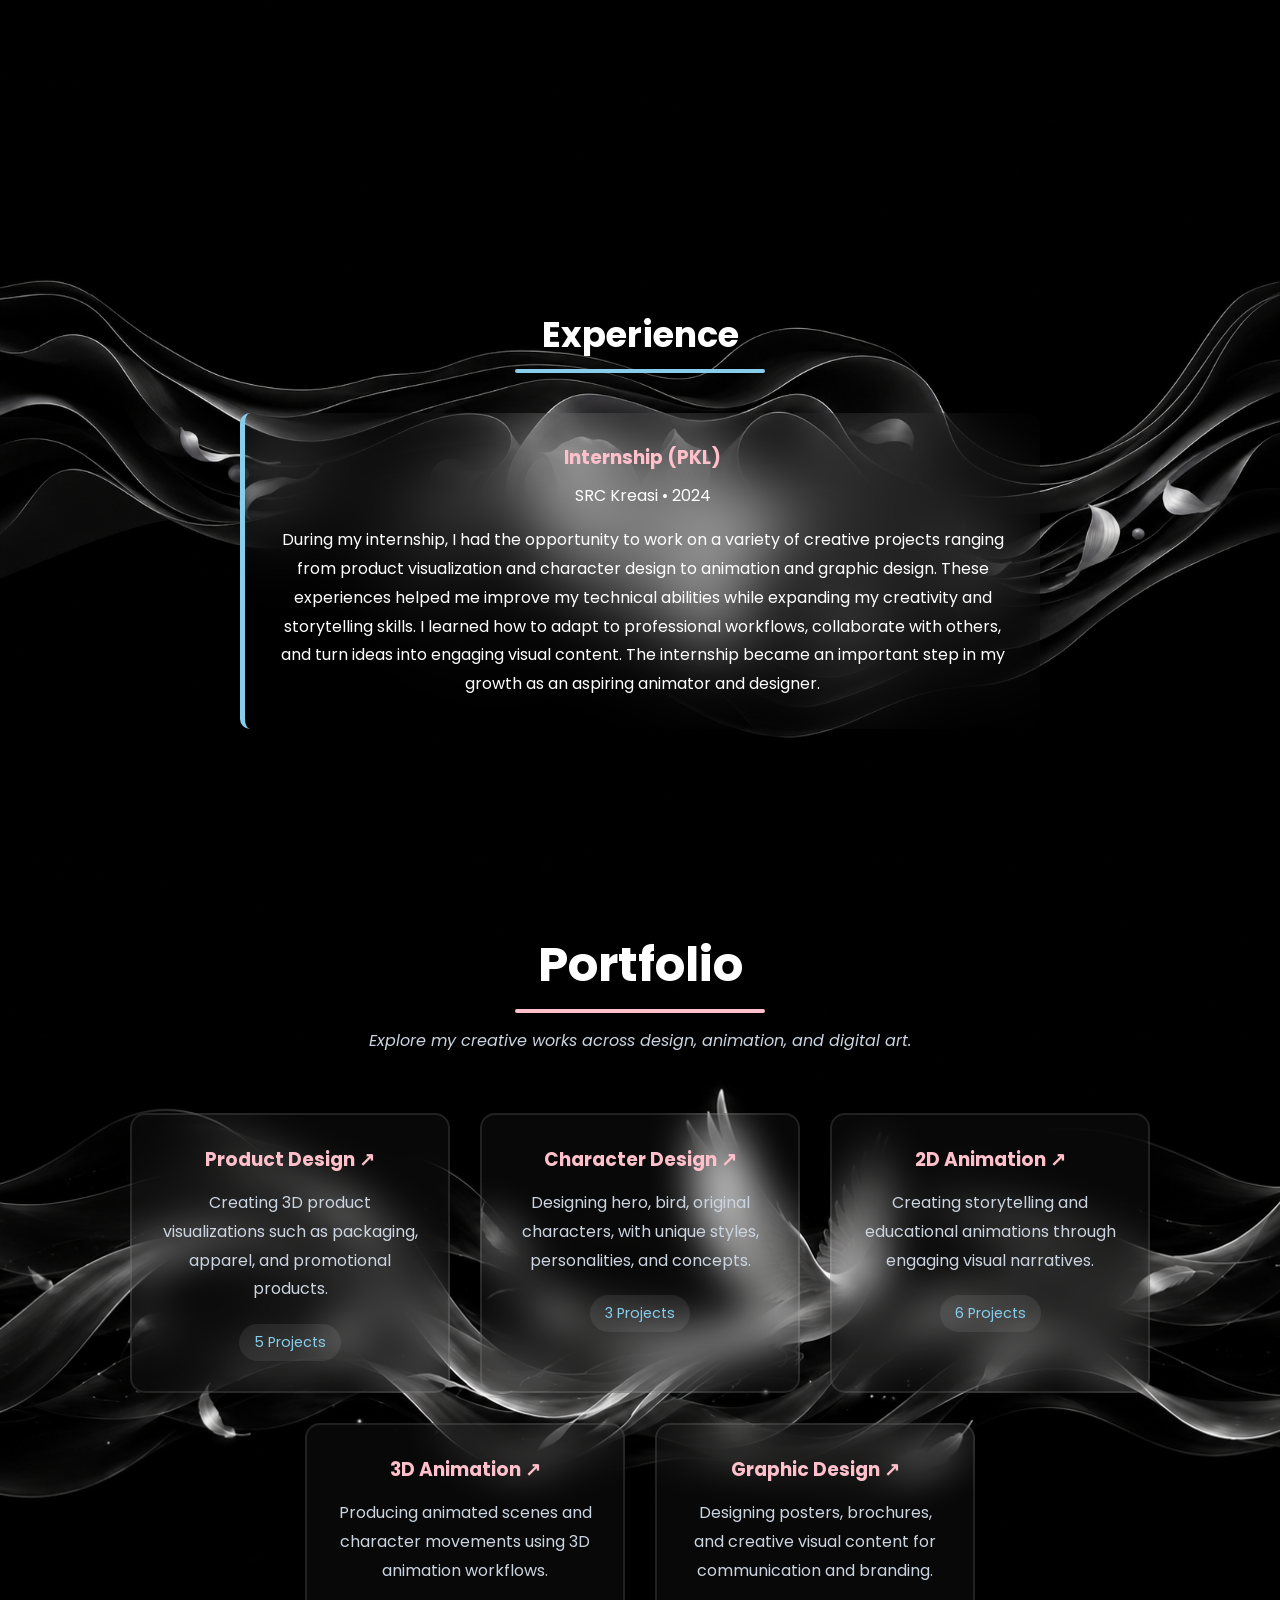
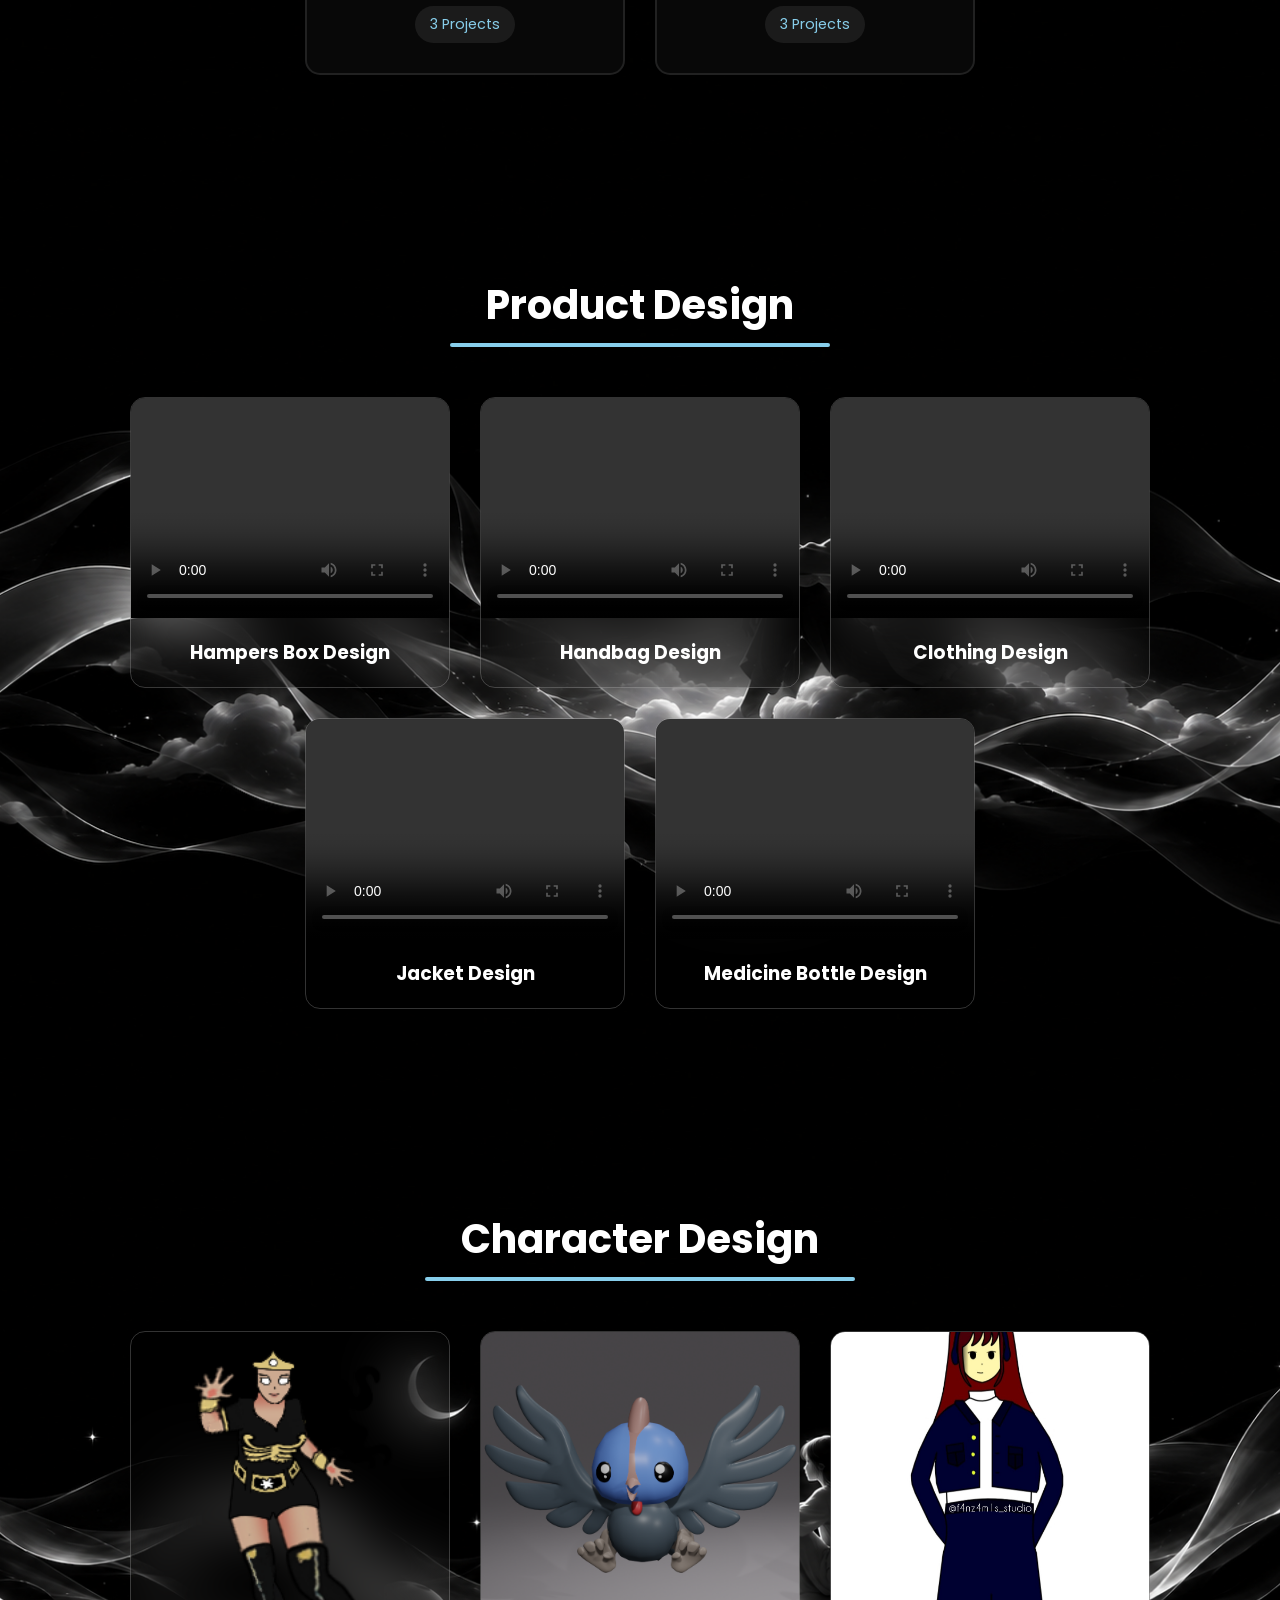
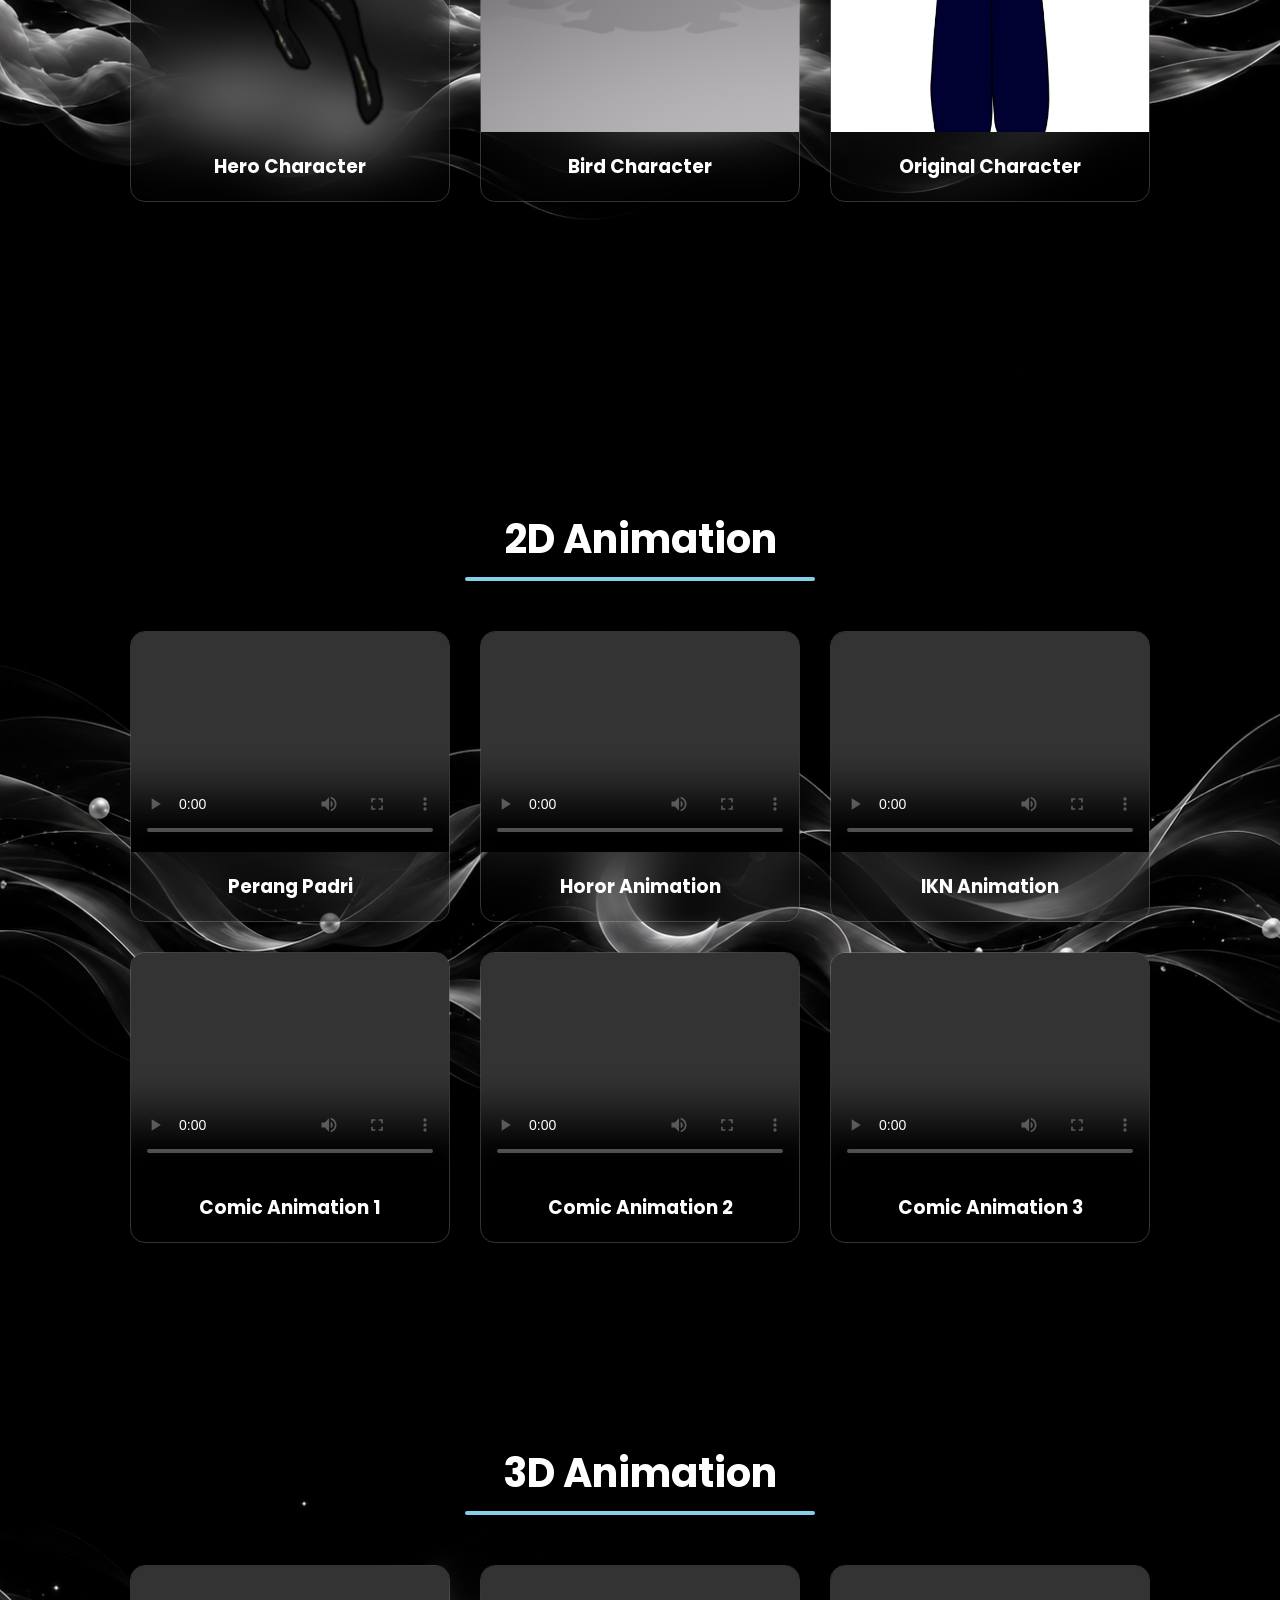
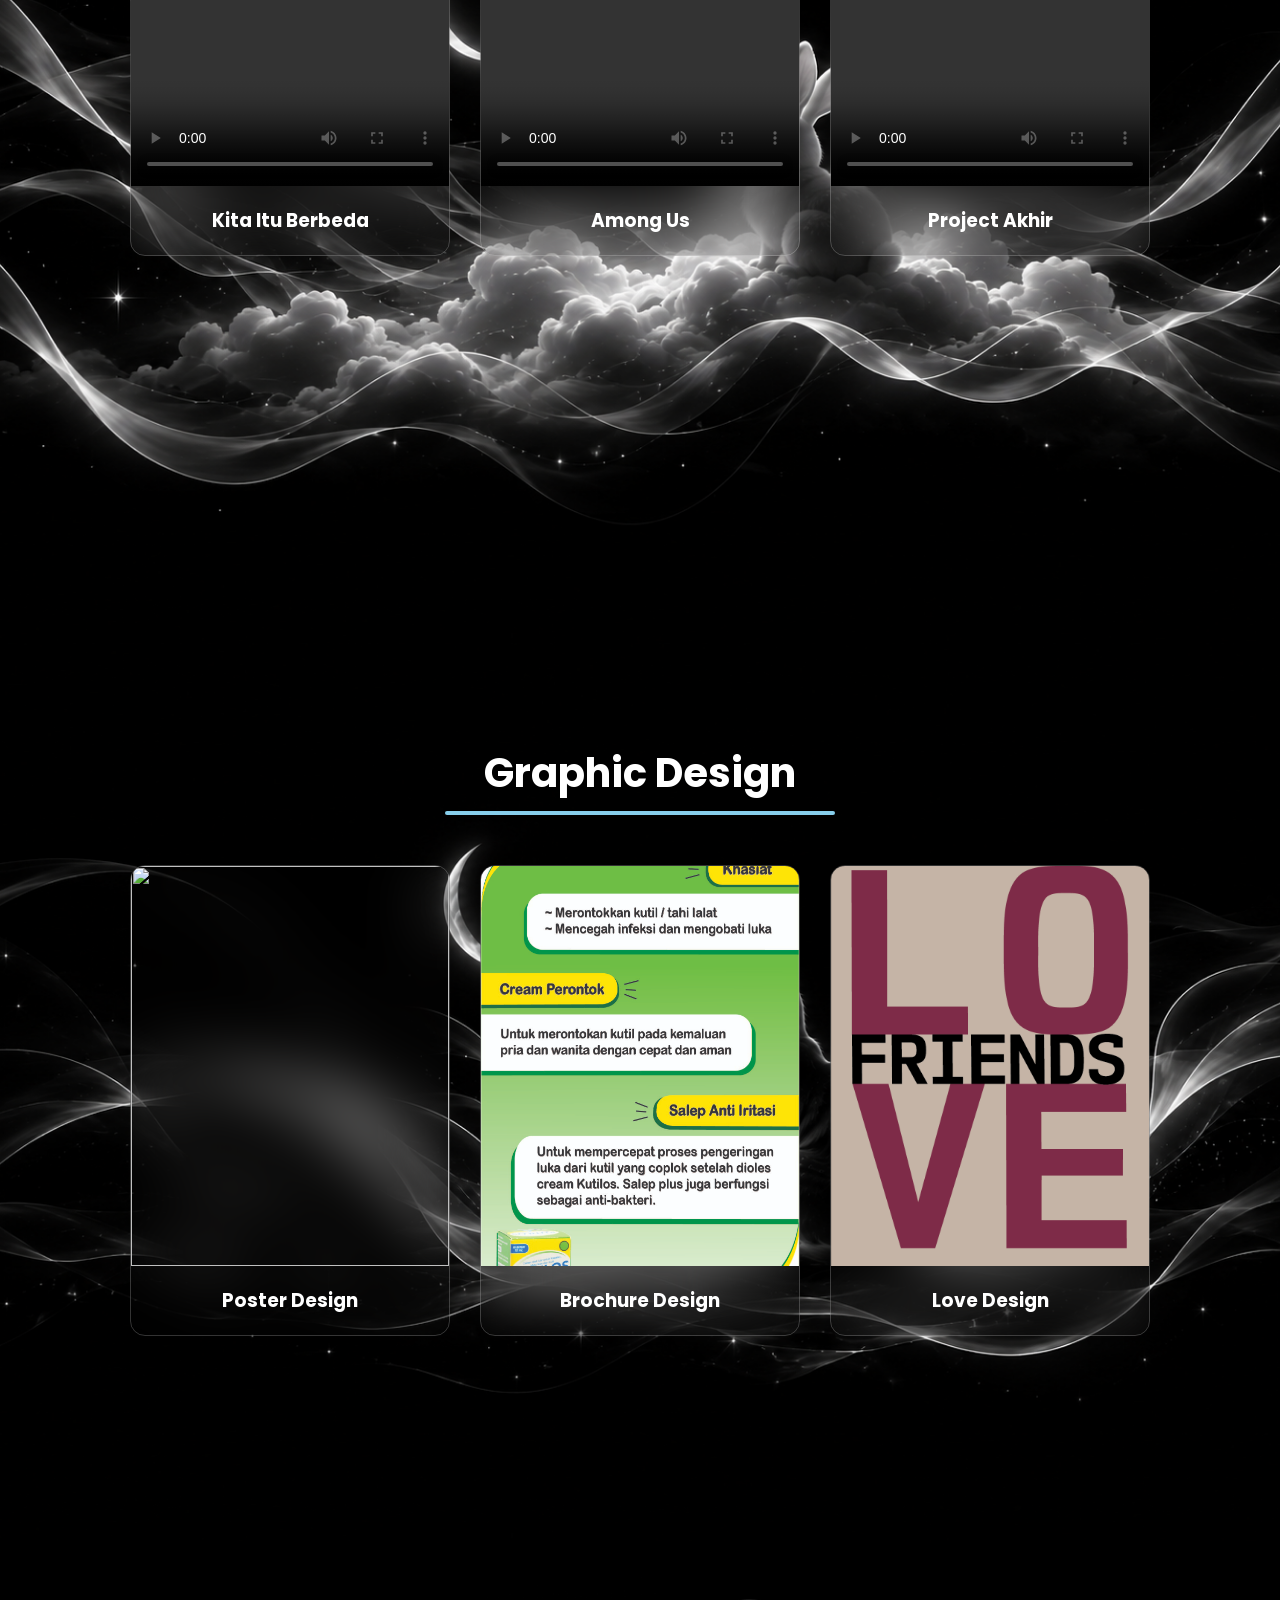
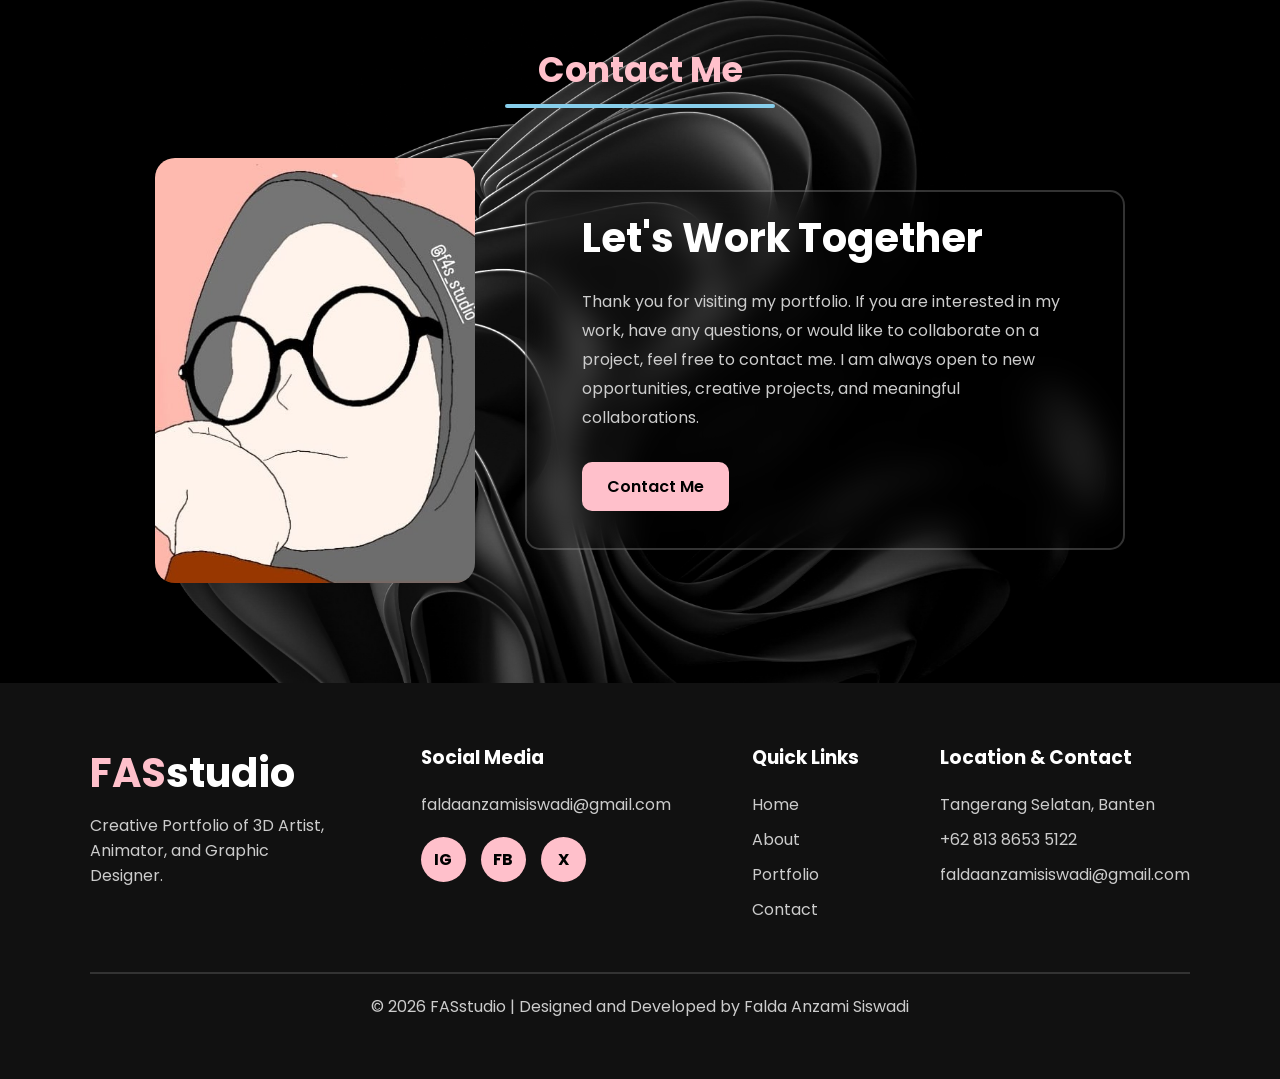
==== commit 4bf3701c: "Update index.html" ====
--- a/index.html
+++ b/index.html
@@ -37,7 +37,7 @@
      <section id="home" class="home">
         <main class="isi">
             <h1>Welcome to FASstudio</h1>
-            <p><i>A place where creativity meets technology.</i></p>
+            <p><i><b>A place where creativity meets technology.</b></i></p>
             <p>Every creation begins with a simple idea. Through learning, exploration, and dedication, that idea evolves into meaningful designs, animations, and visual experiences. This website showcases my creative journey, featuring works in graphic design, animation, digital art, and technology-driven projects. Thank you for visiting, and I hope you enjoy exploring my creative world.</p>
             <a href="#portfolio" class="cta">Explore Portofolio</a>
             <a href="#contact" class="ctb">Contact Me</a>
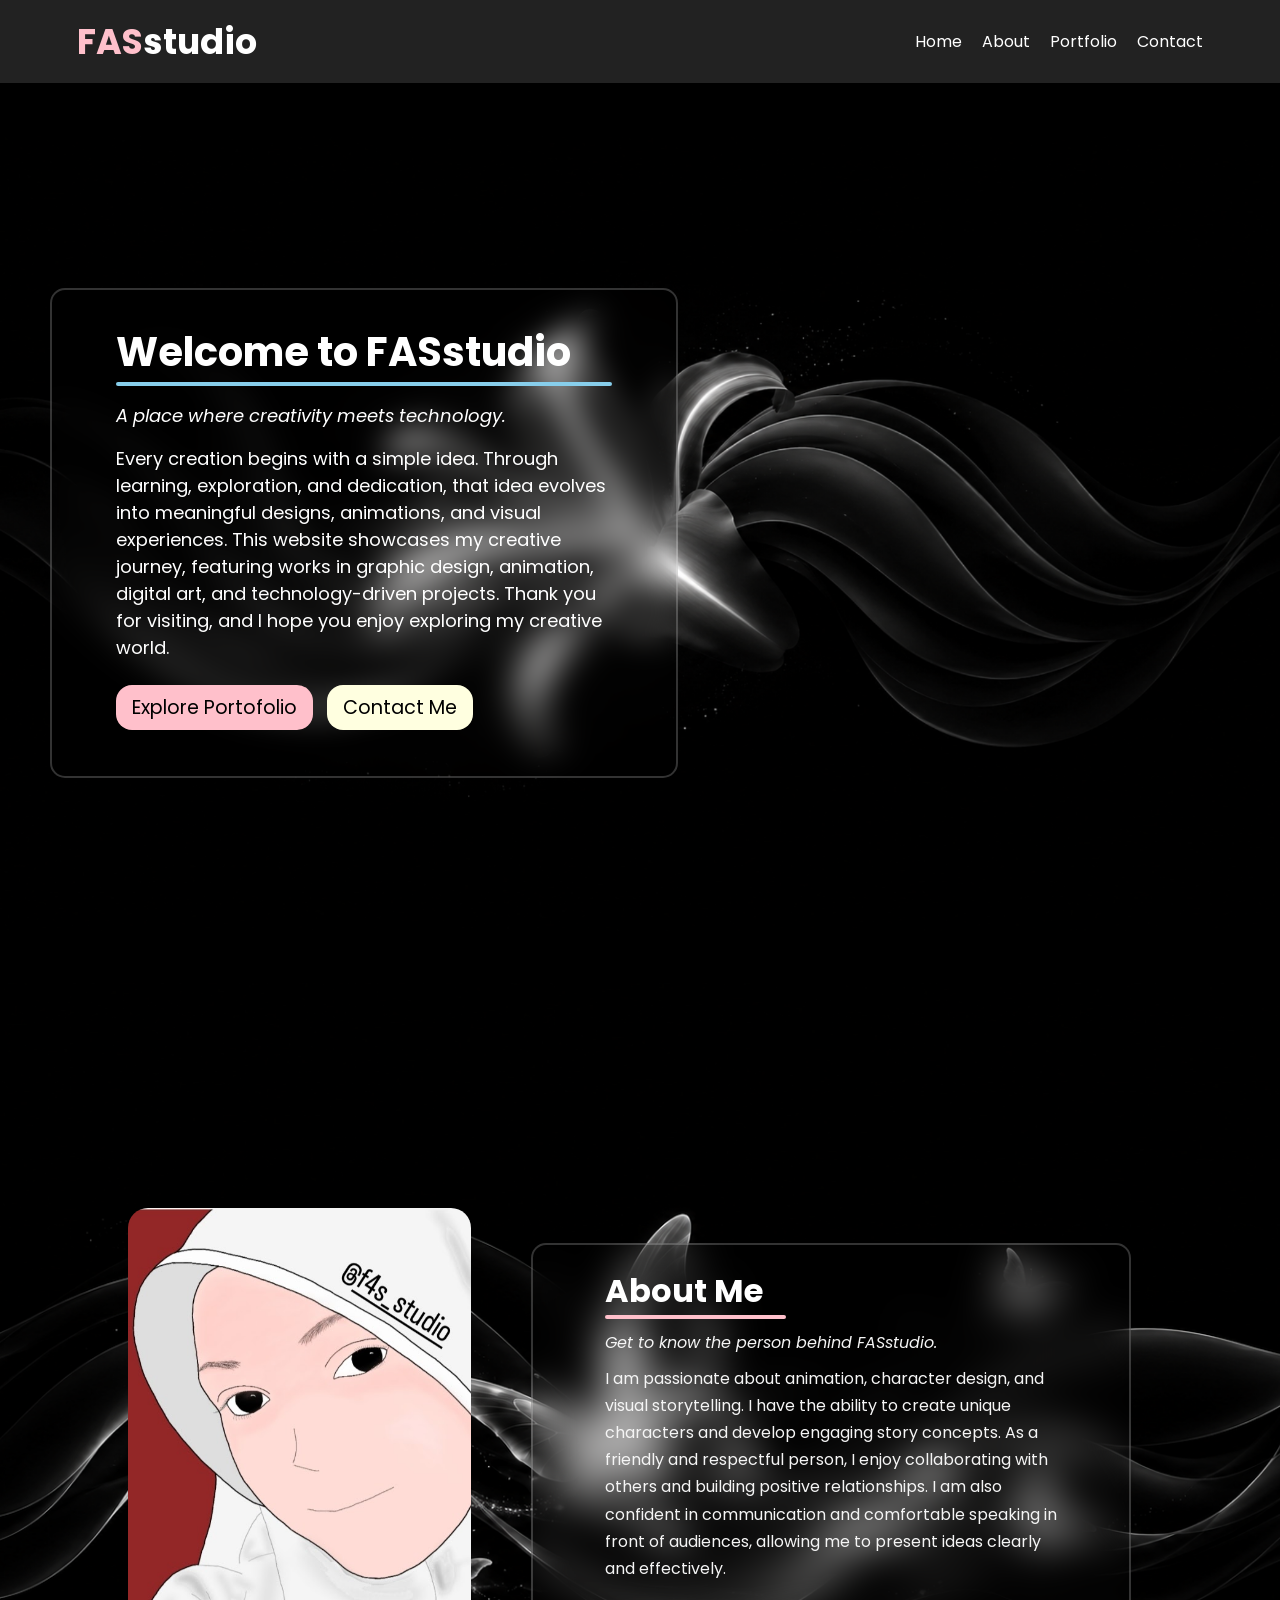
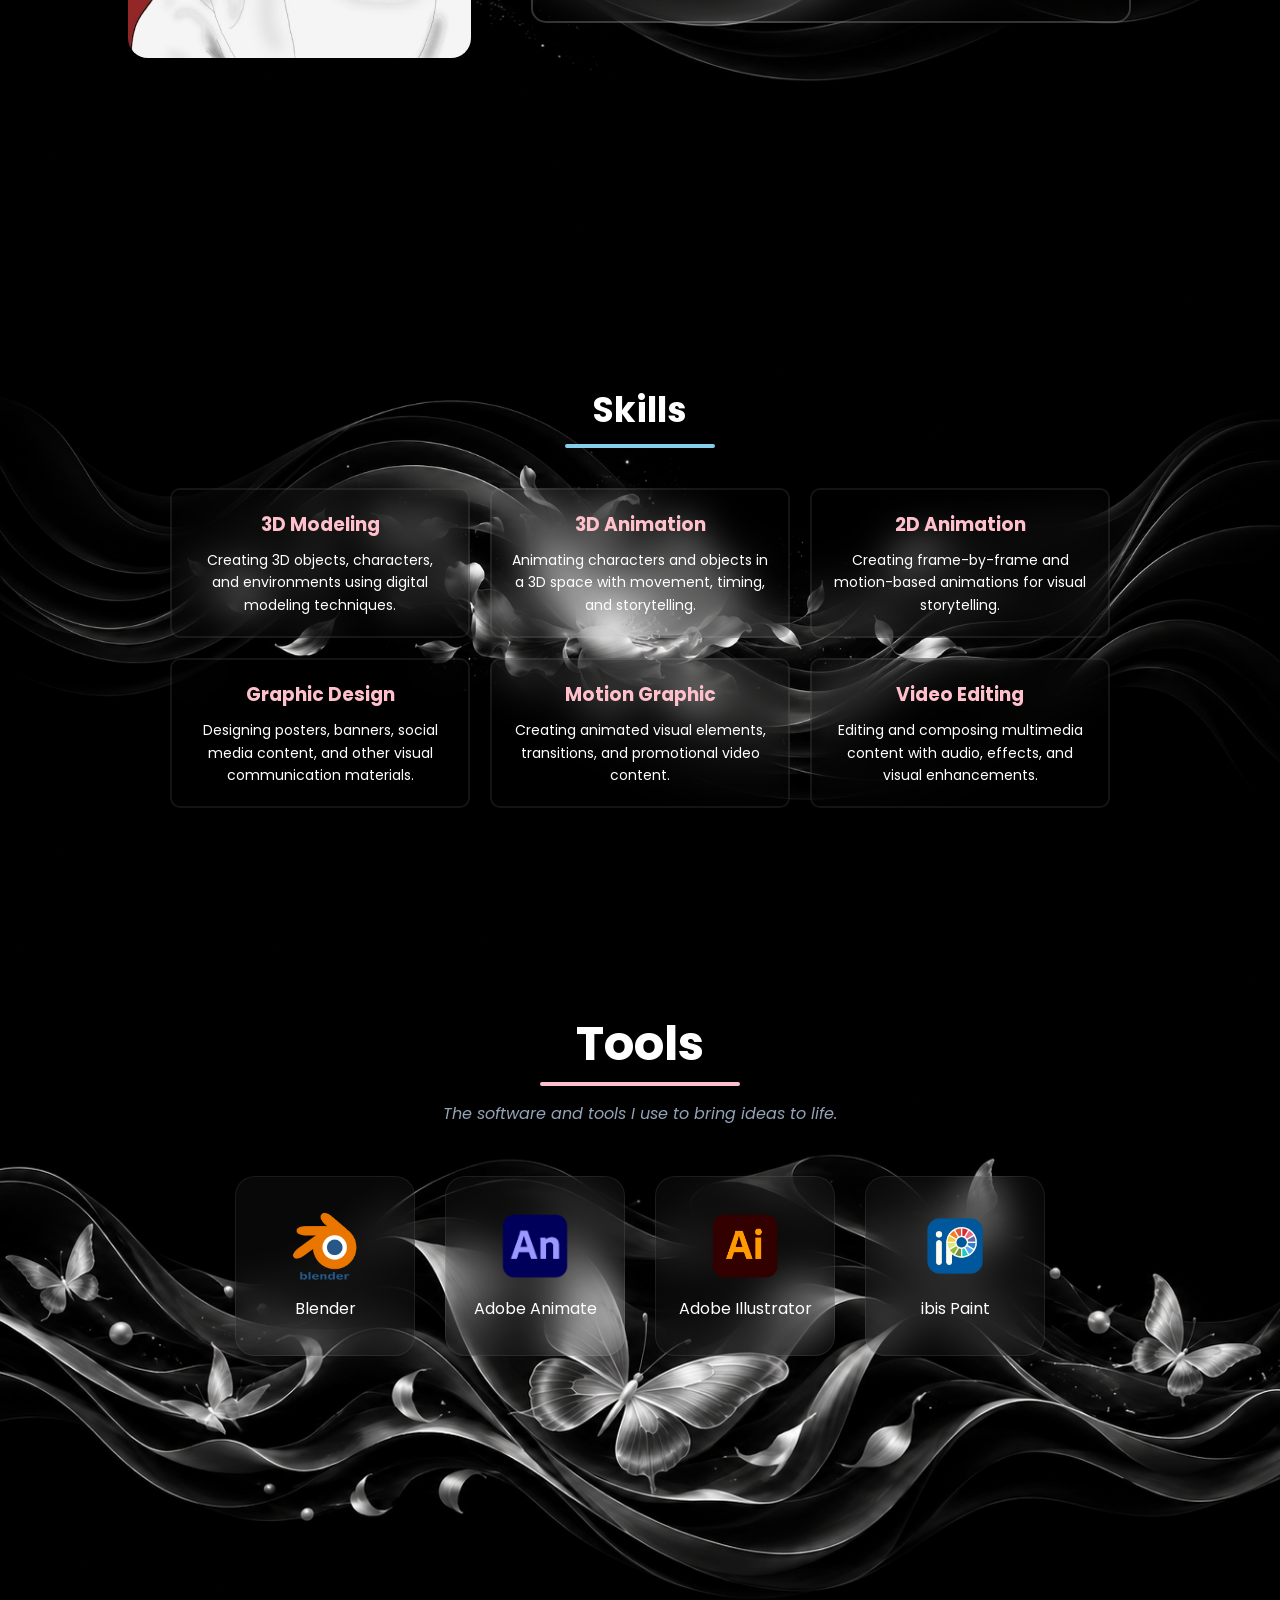
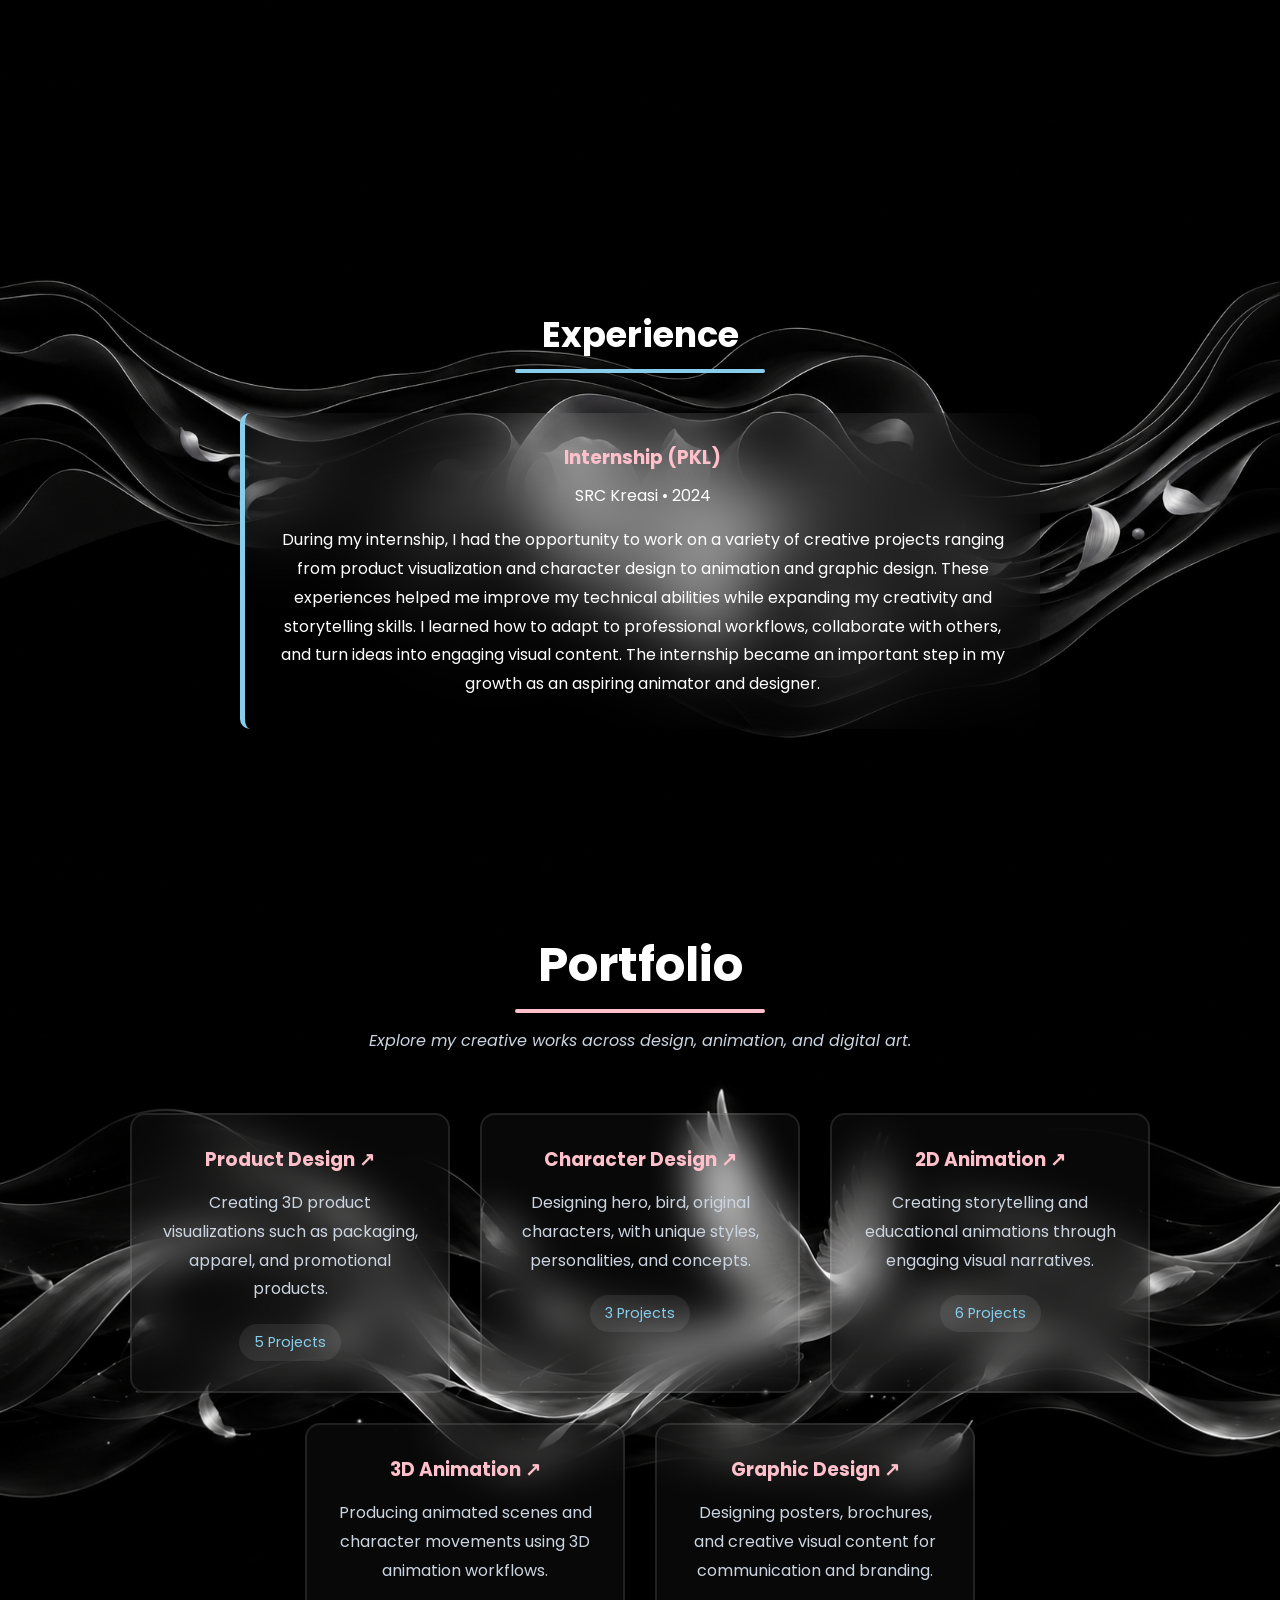
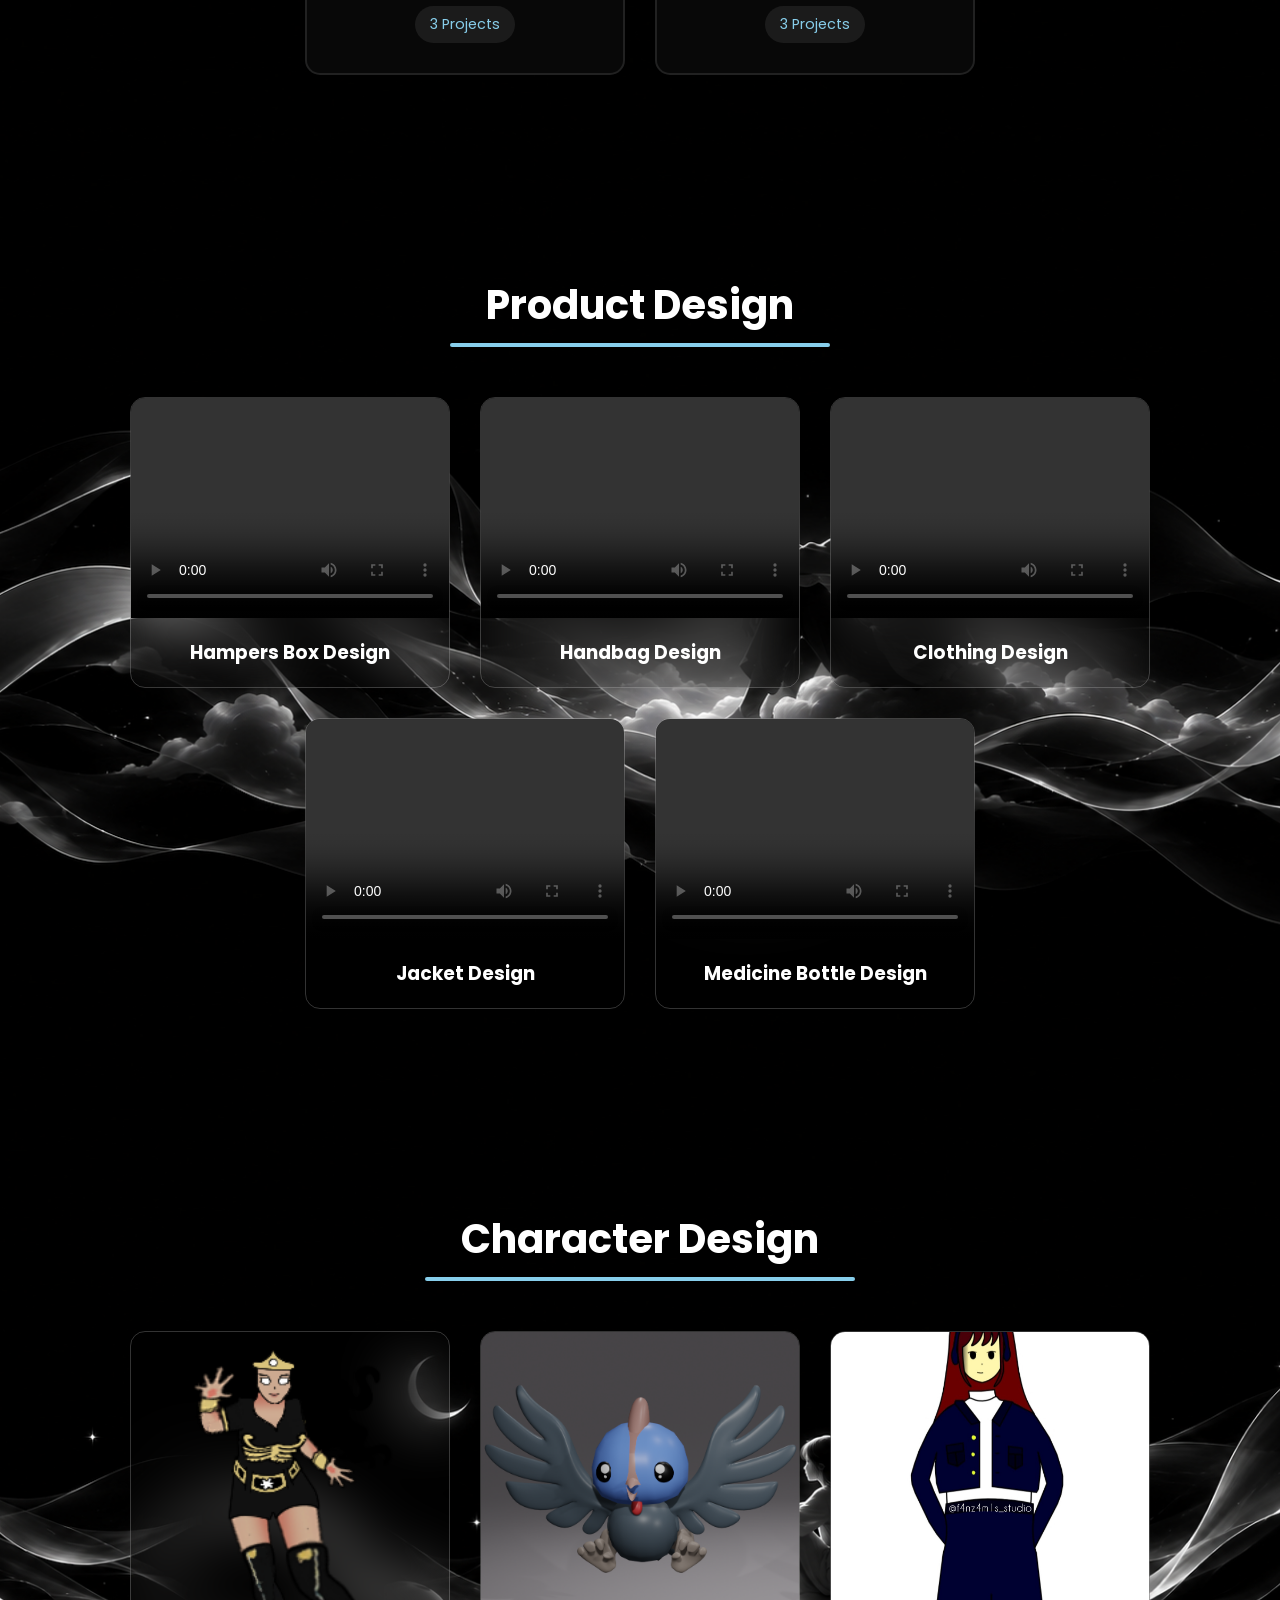
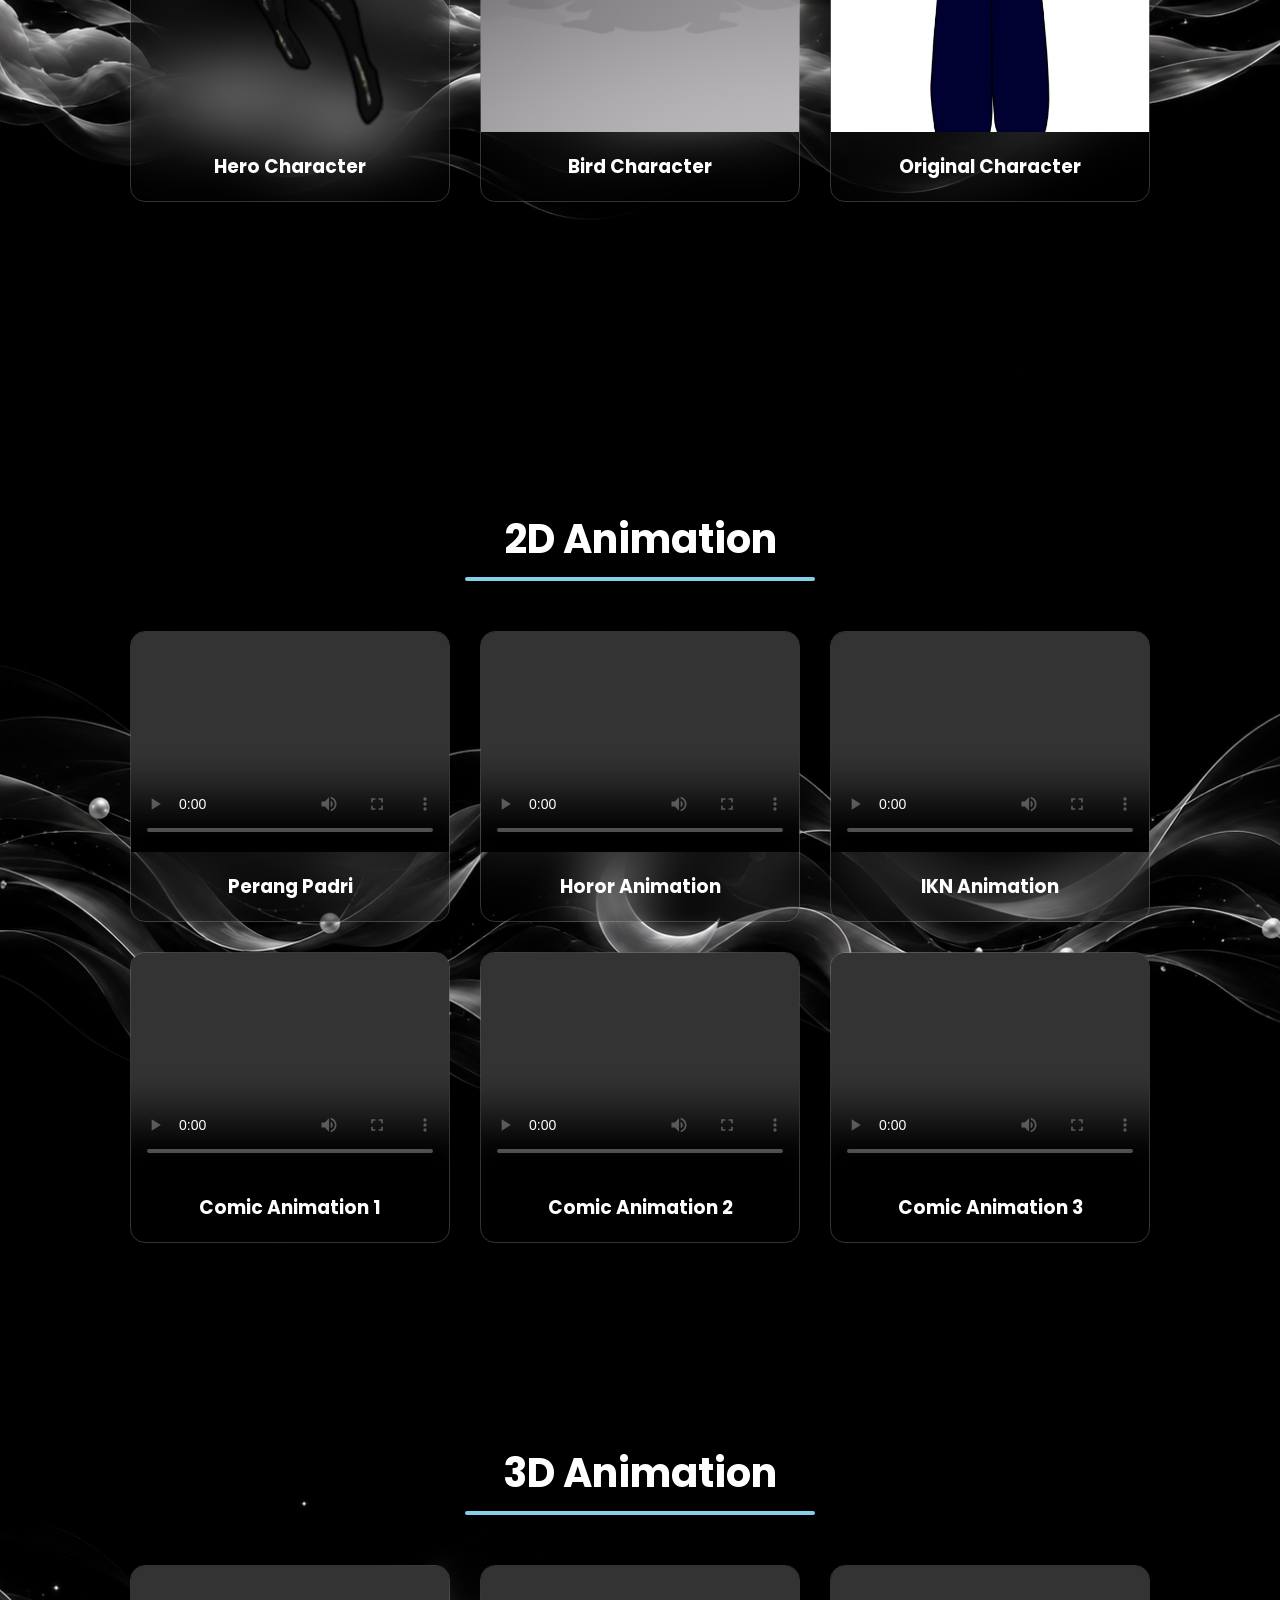
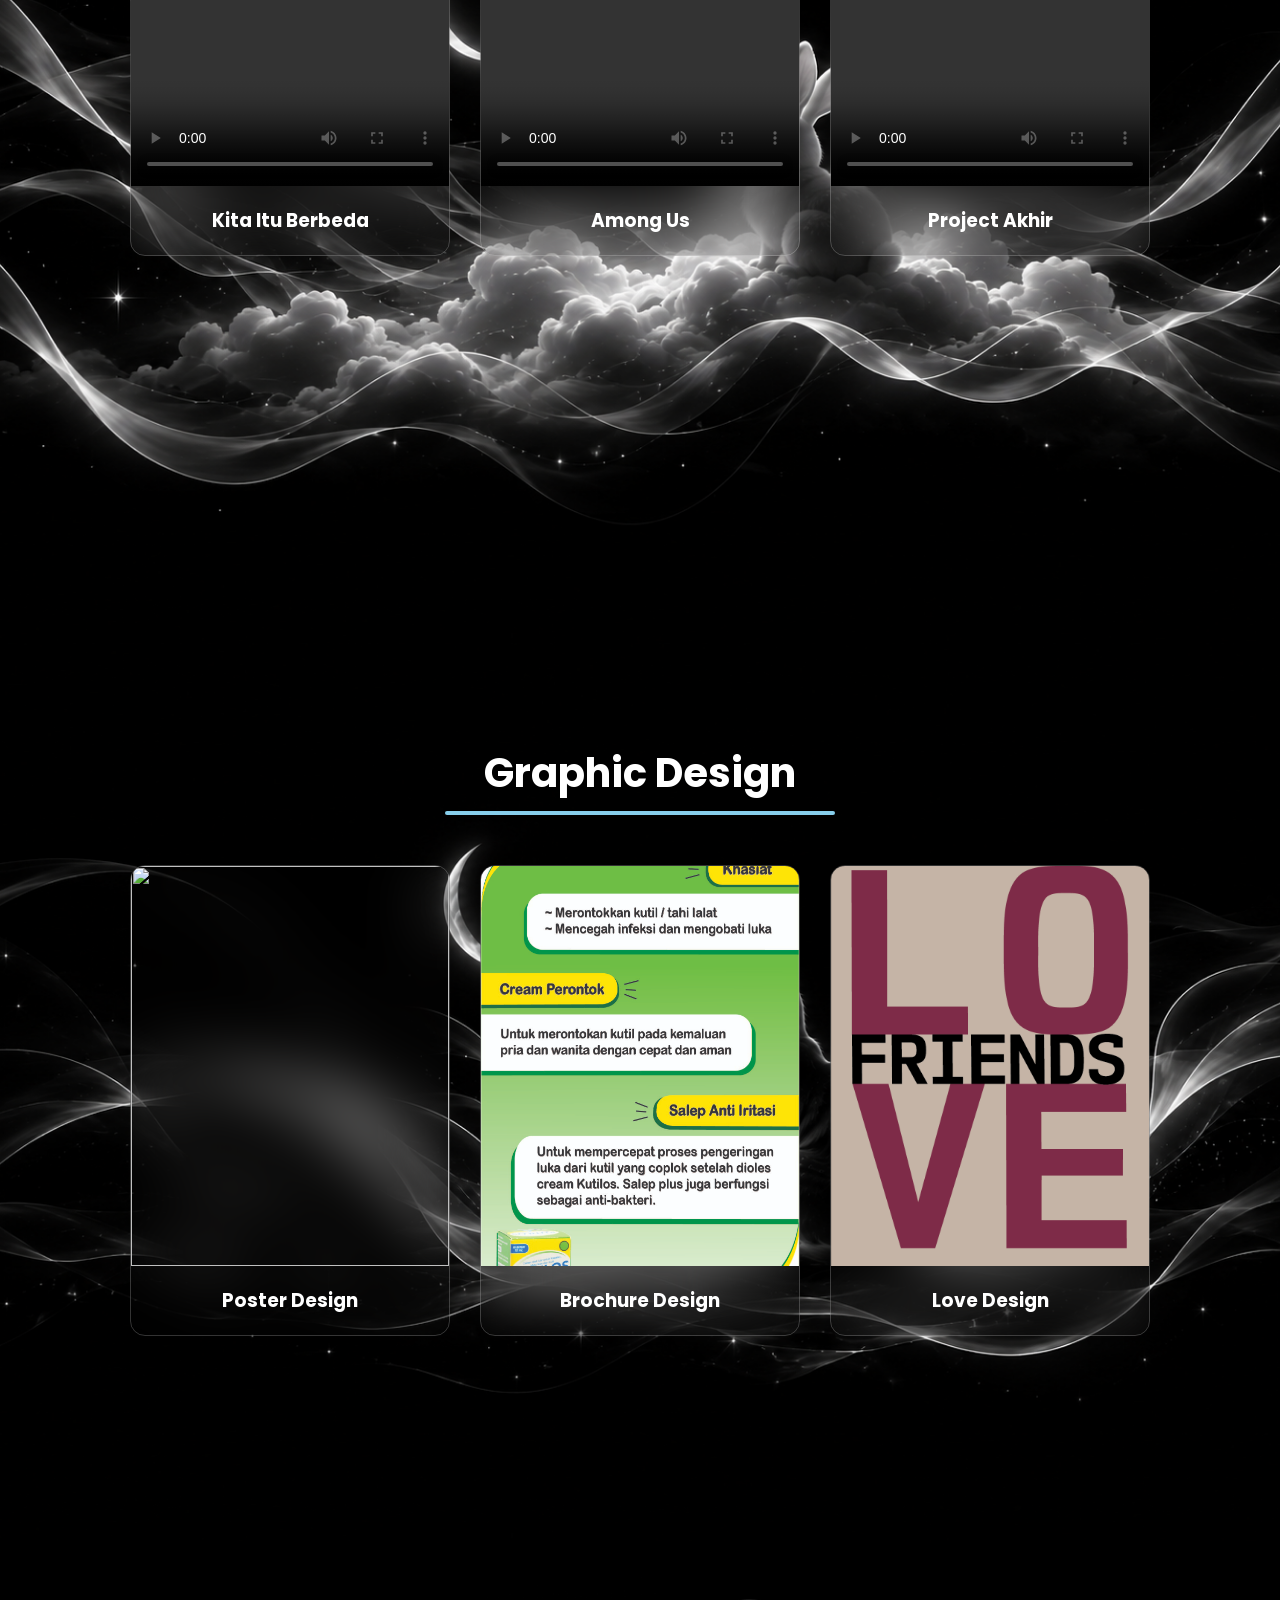
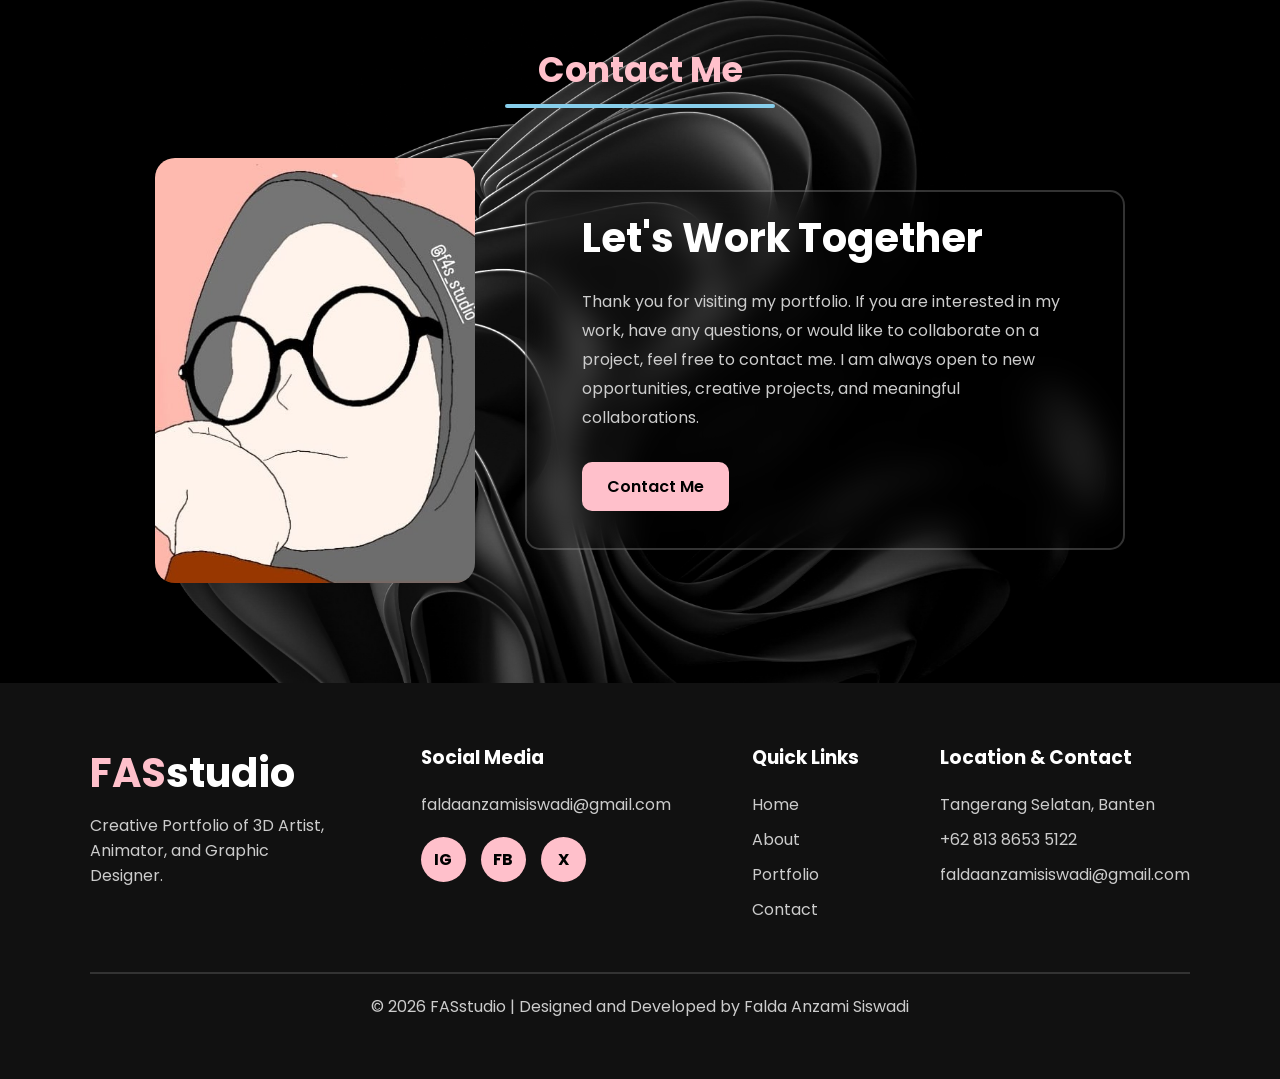
==== commit 72ccc6f6: "Update index.html" ====
--- a/index.html
+++ b/index.html
@@ -37,7 +37,7 @@
      <section id="home" class="home">
         <main class="isi">
             <h1>Welcome to FASstudio</h1>
-            <p><i><b>A place where creativity meets technology.</b></i></p>
+            <p><i>A place where creativity meets technology.</i></p>
             <p>Every creation begins with a simple idea. Through learning, exploration, and dedication, that idea evolves into meaningful designs, animations, and visual experiences. This website showcases my creative journey, featuring works in graphic design, animation, digital art, and technology-driven projects. Thank you for visiting, and I hope you enjoy exploring my creative world.</p>
             <a href="#portfolio" class="cta">Explore Portofolio</a>
             <a href="#contact" class="ctb">Contact Me</a>
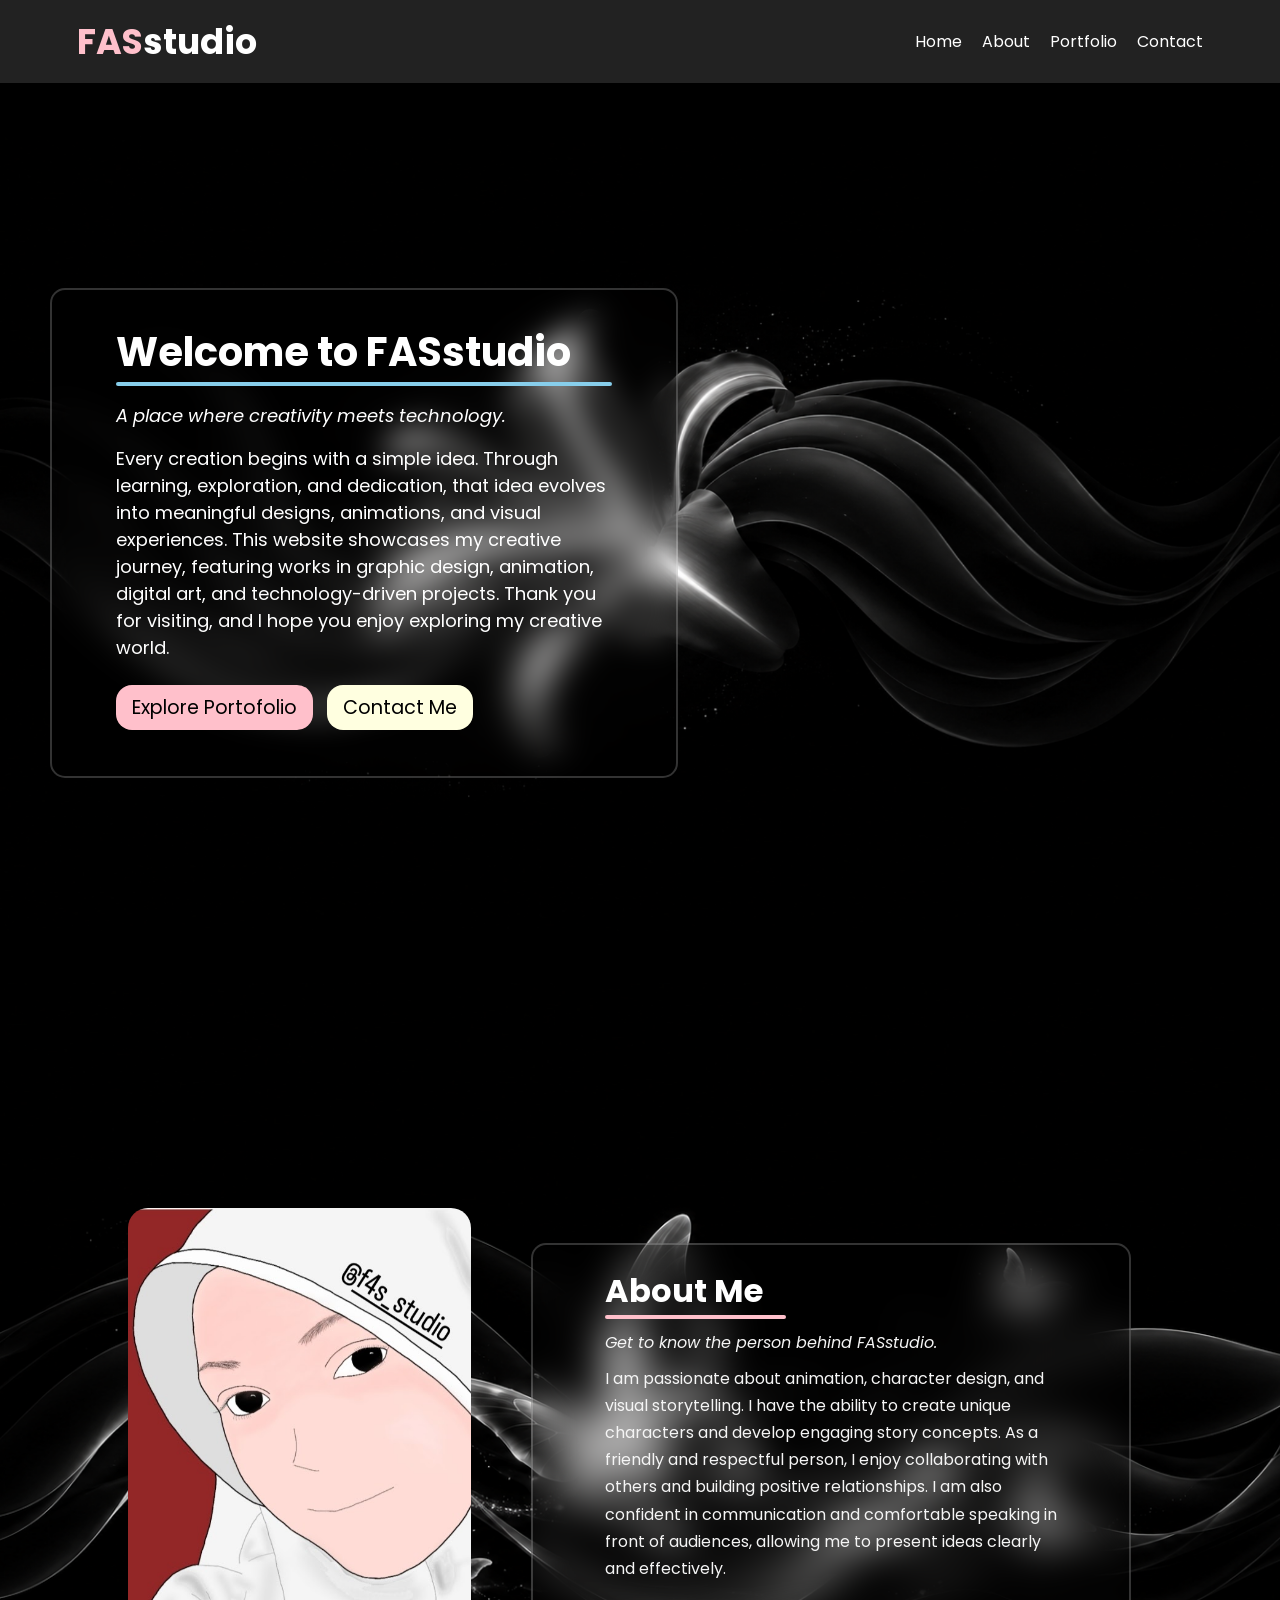
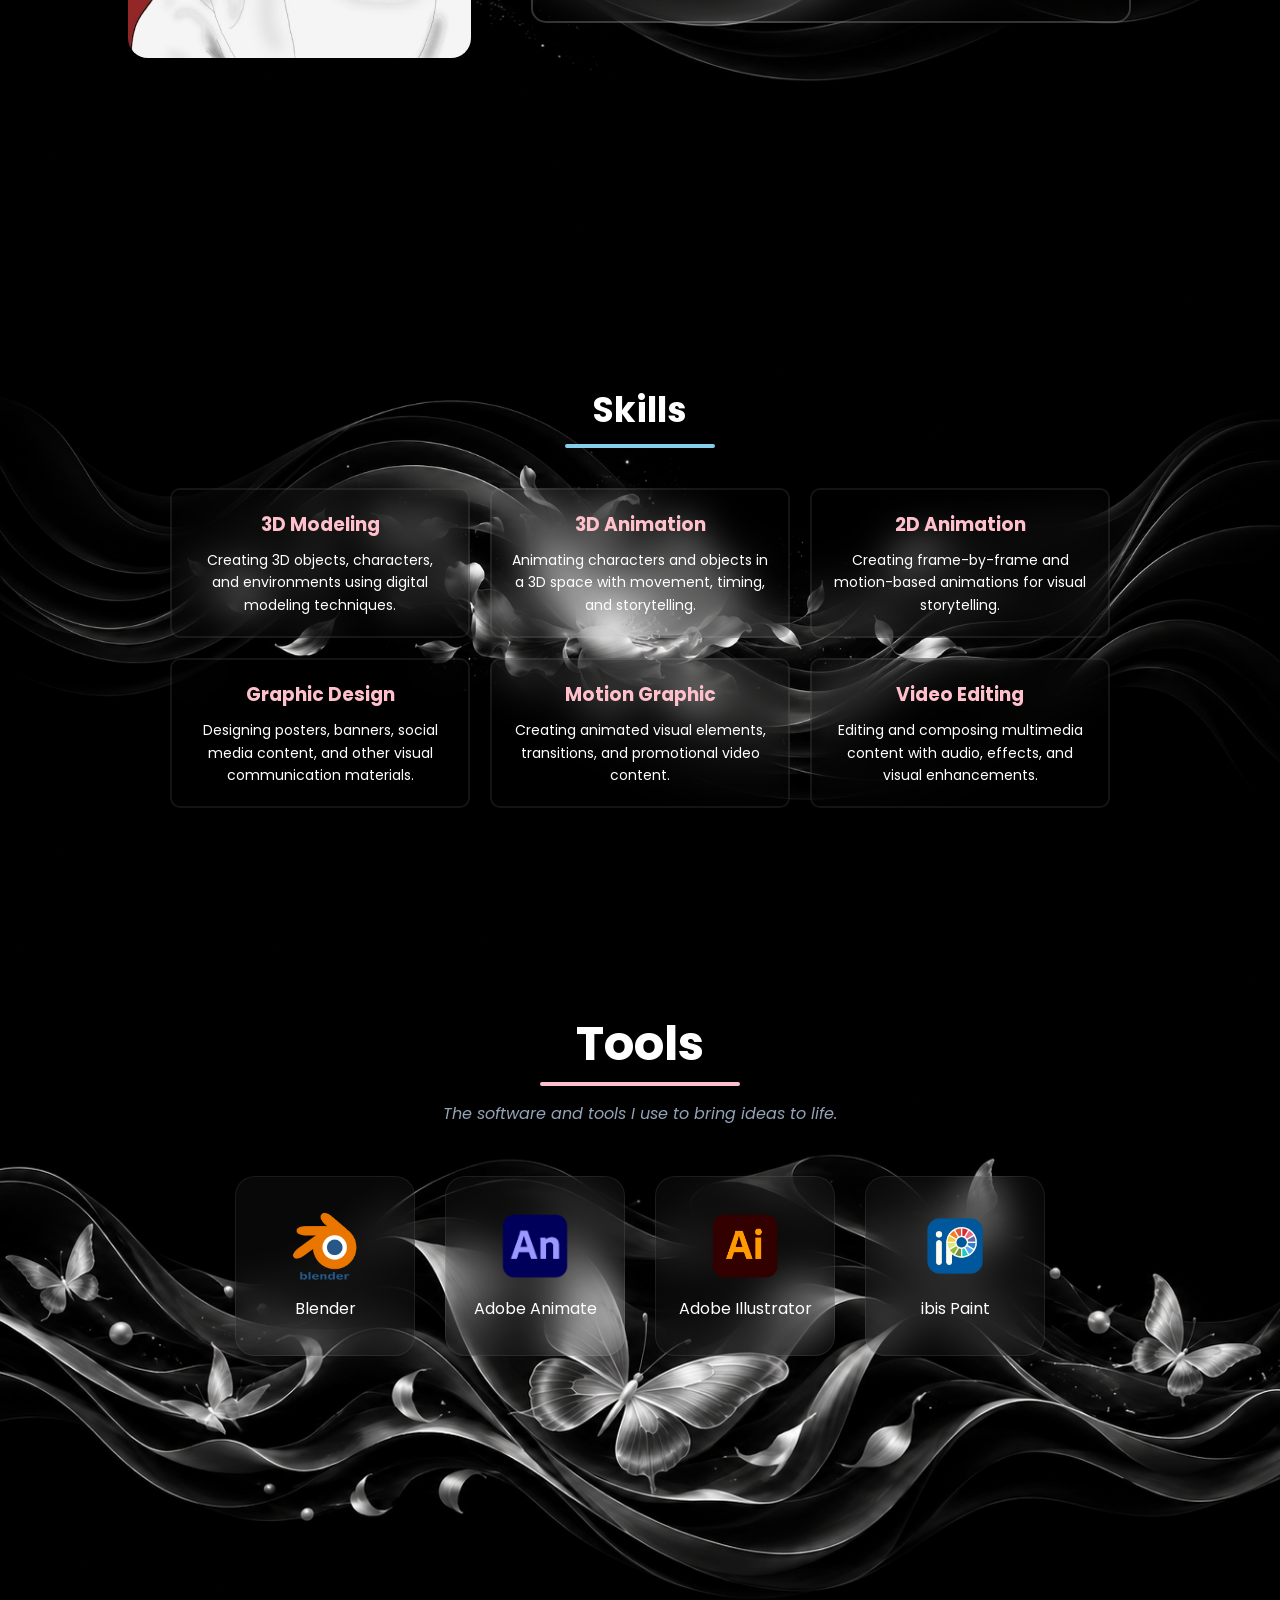
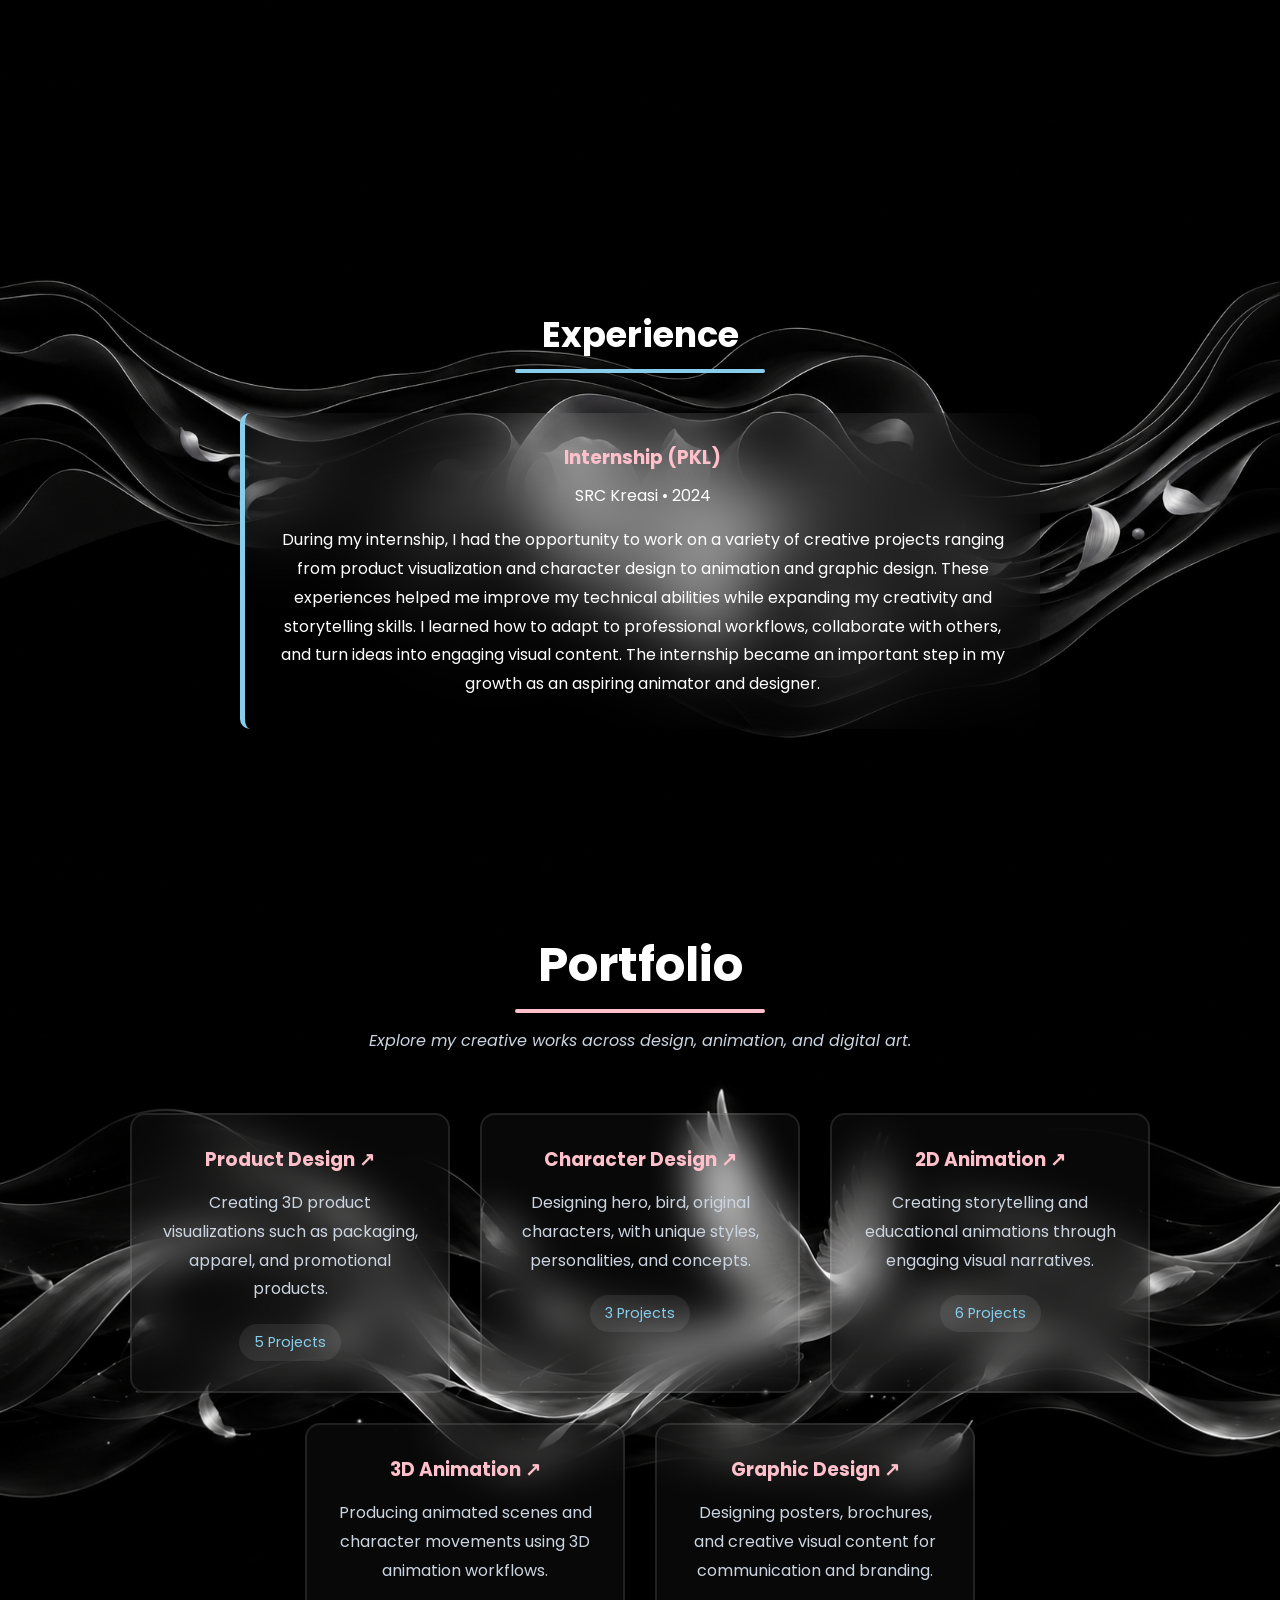
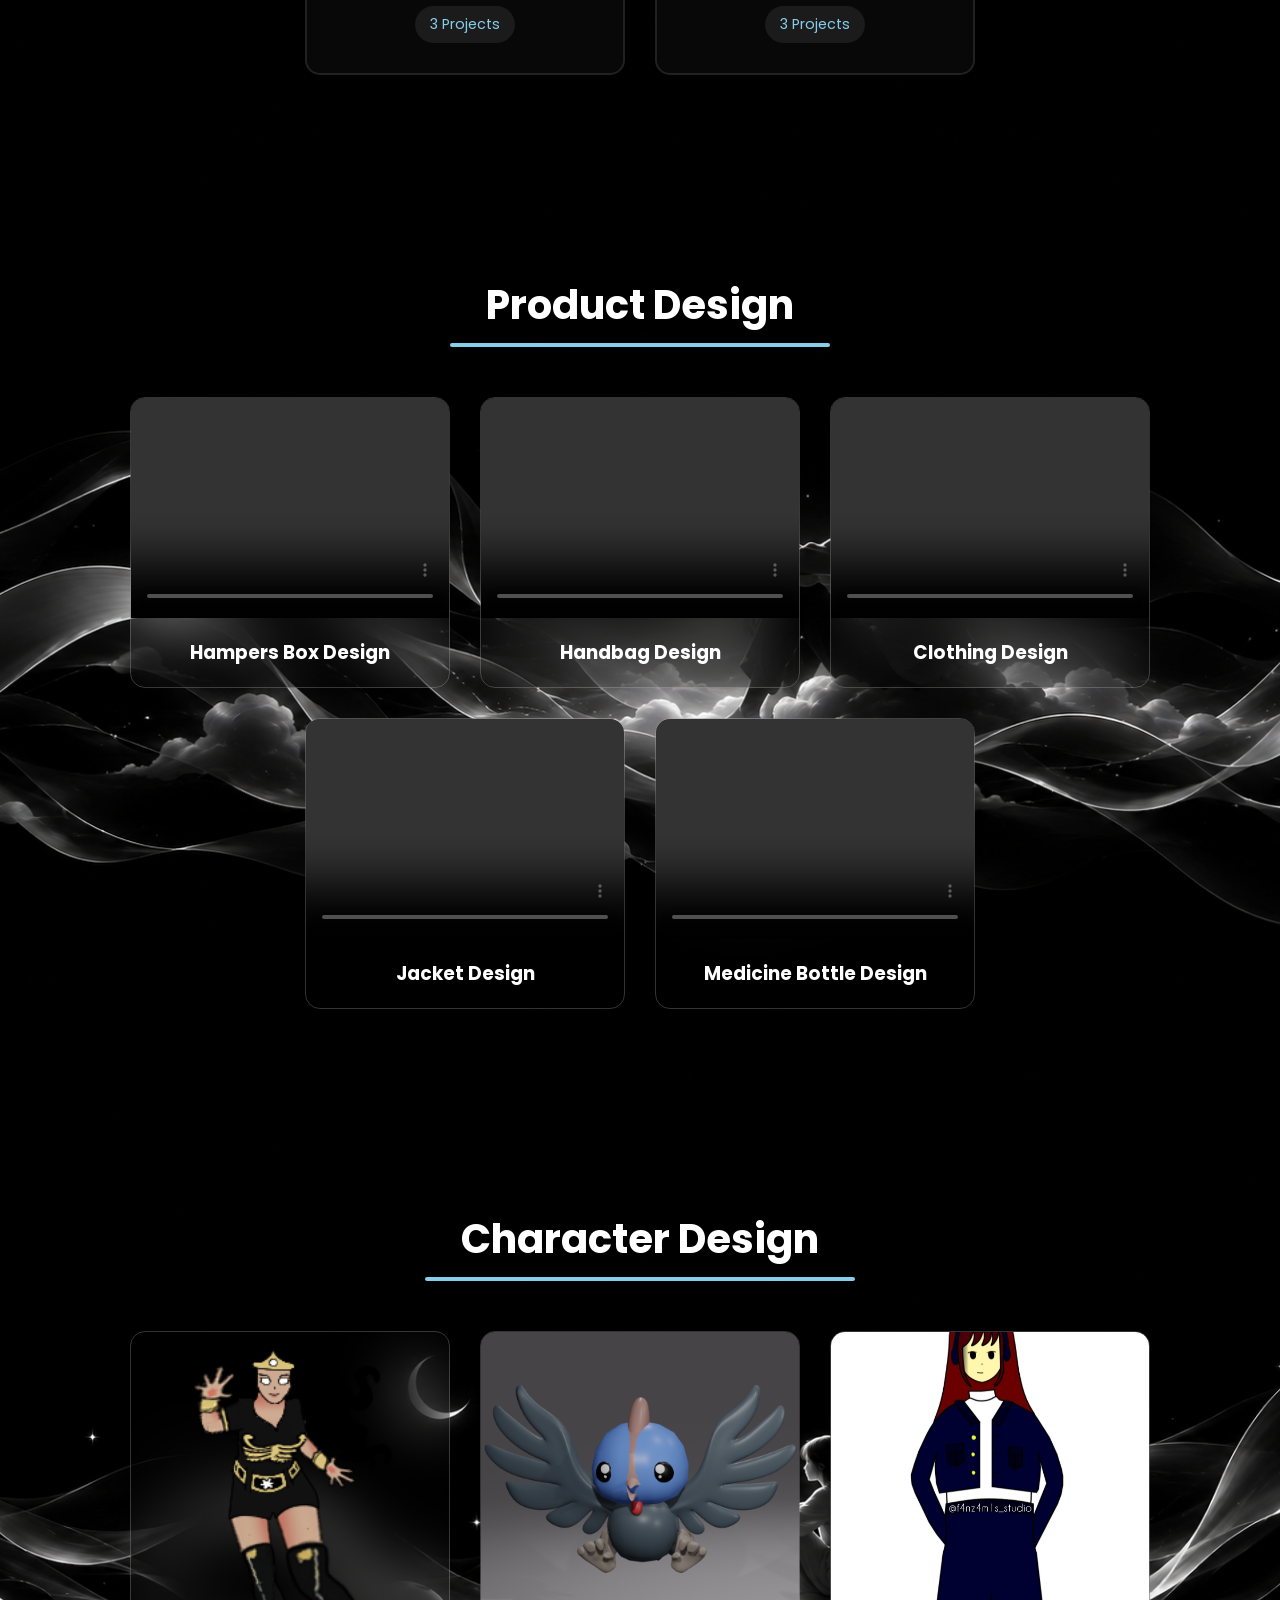
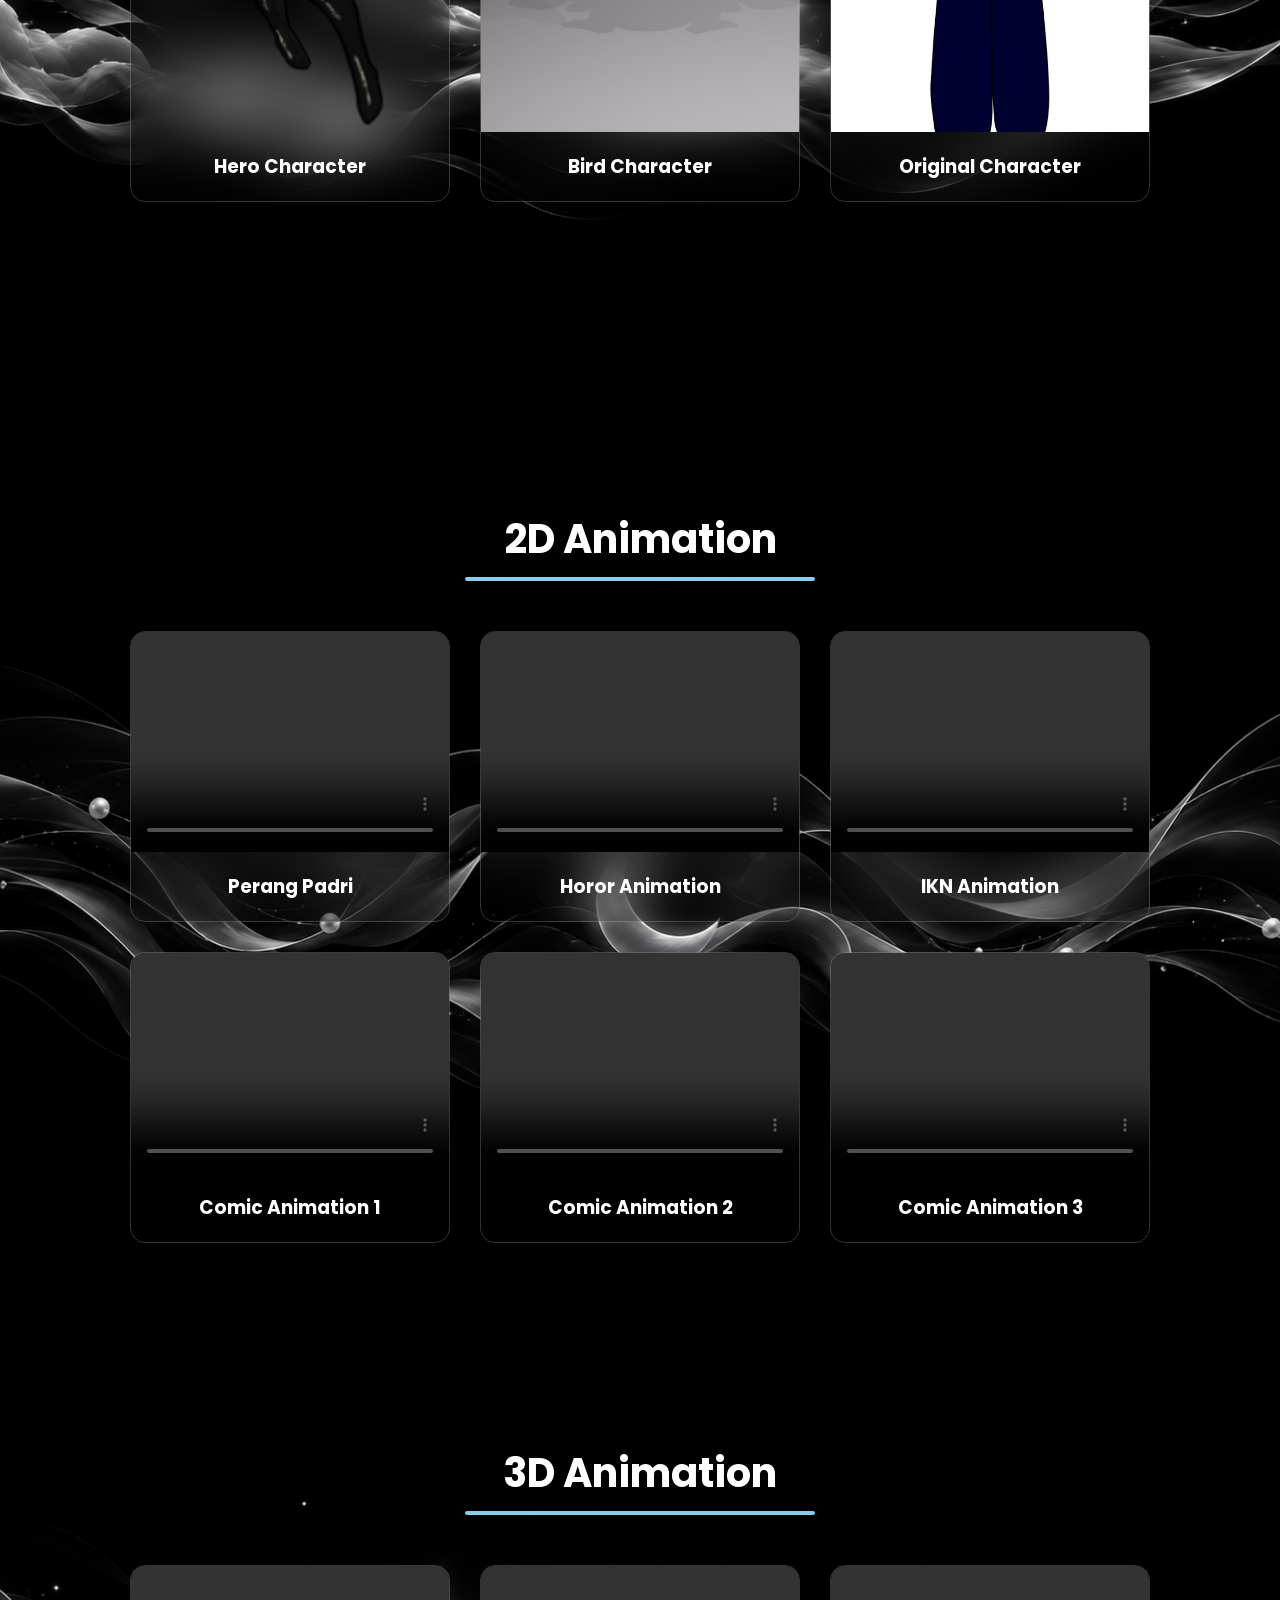
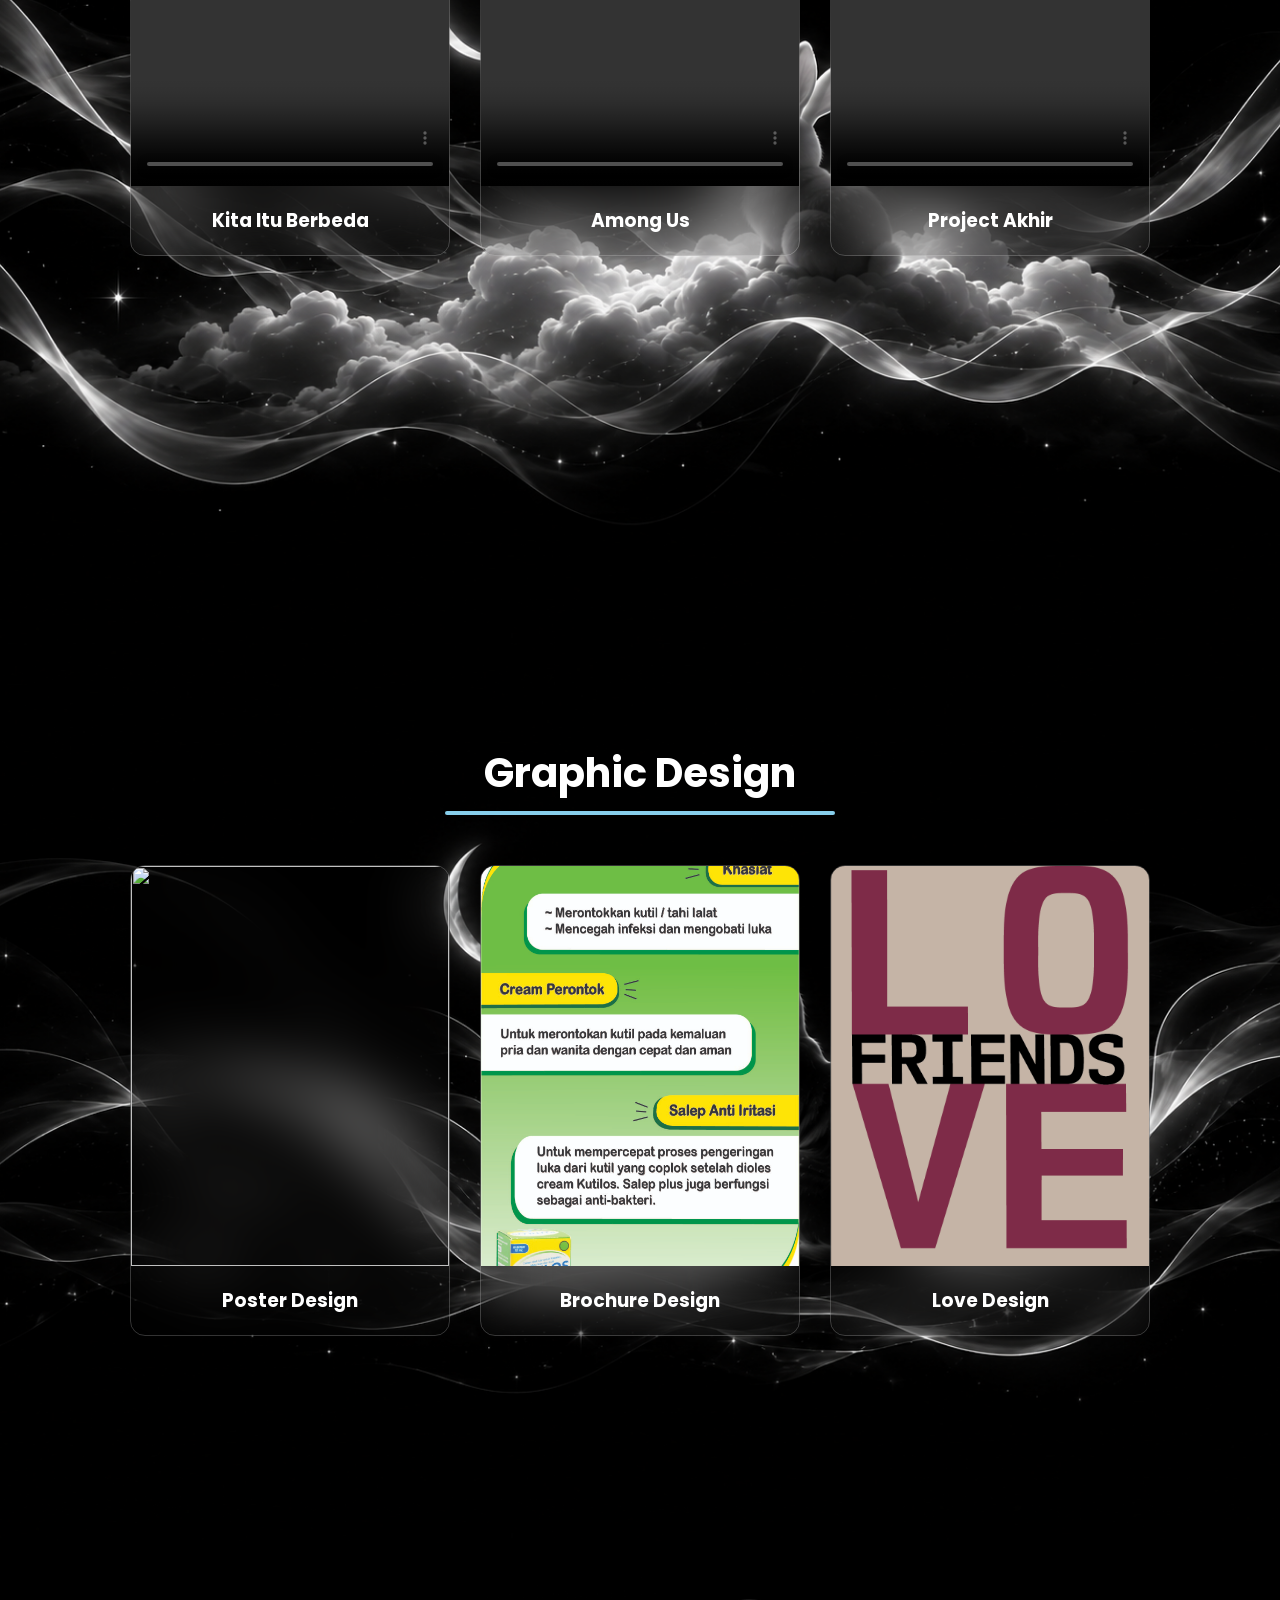
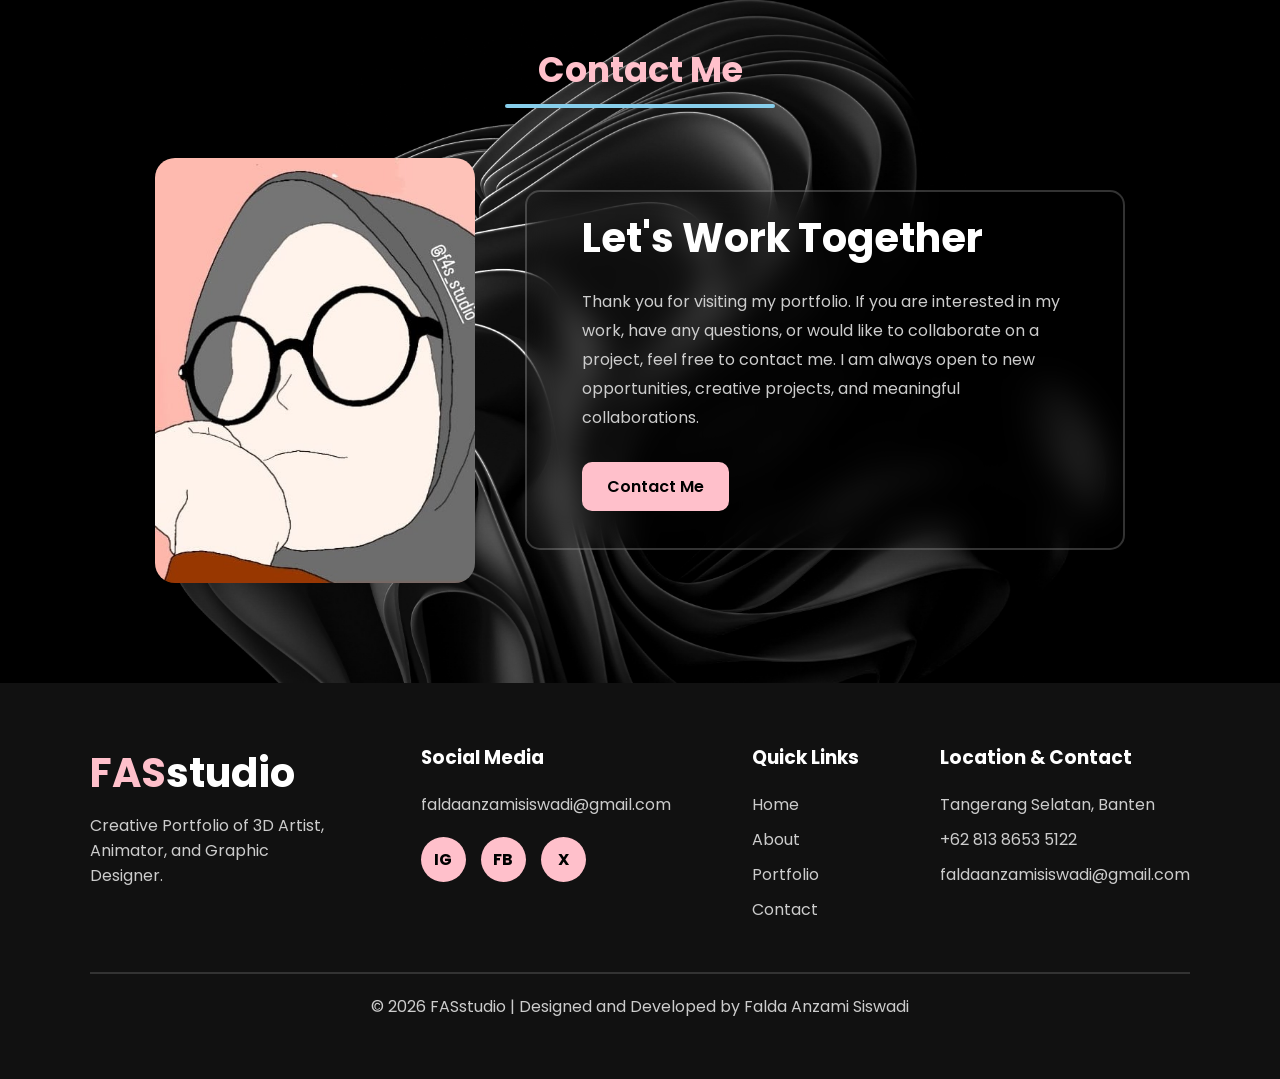
==== commit d1aa6beb: "Update index.html" ====
--- a/index.html
+++ b/index.html
@@ -37,7 +37,7 @@
      <section id="home" class="home">
         <main class="isi">
             <h1>Welcome to FASstudio</h1>
-            <p><i>A place where creativity meets technology.</i></p>
+            <p class="home-subtitle"><i>A place where creativity meets technology.</i></p>
             <p>Every creation begins with a simple idea. Through learning, exploration, and dedication, that idea evolves into meaningful designs, animations, and visual experiences. This website showcases my creative journey, featuring works in graphic design, animation, digital art, and technology-driven projects. Thank you for visiting, and I hope you enjoy exploring my creative world.</p>
             <a href="#portfolio" class="cta">Explore Portofolio</a>
             <a href="#contact" class="ctb">Contact Me</a>
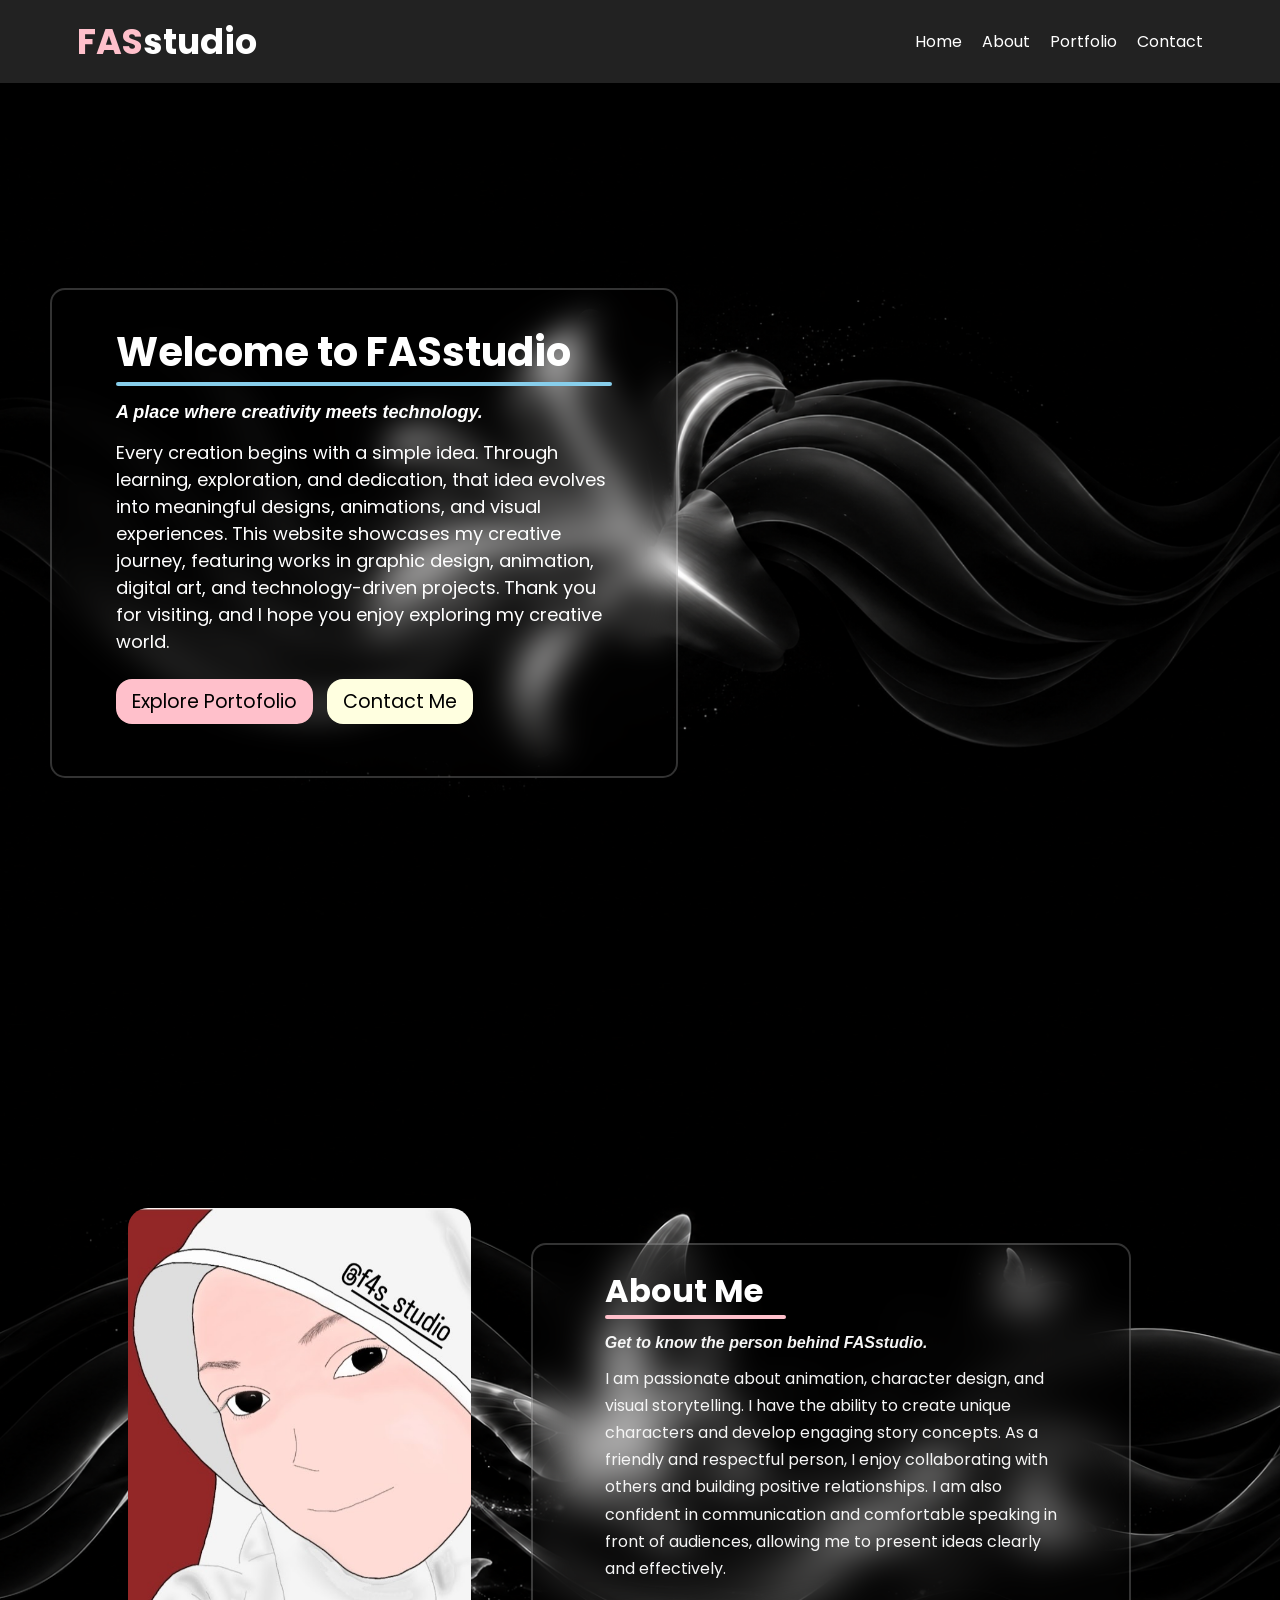
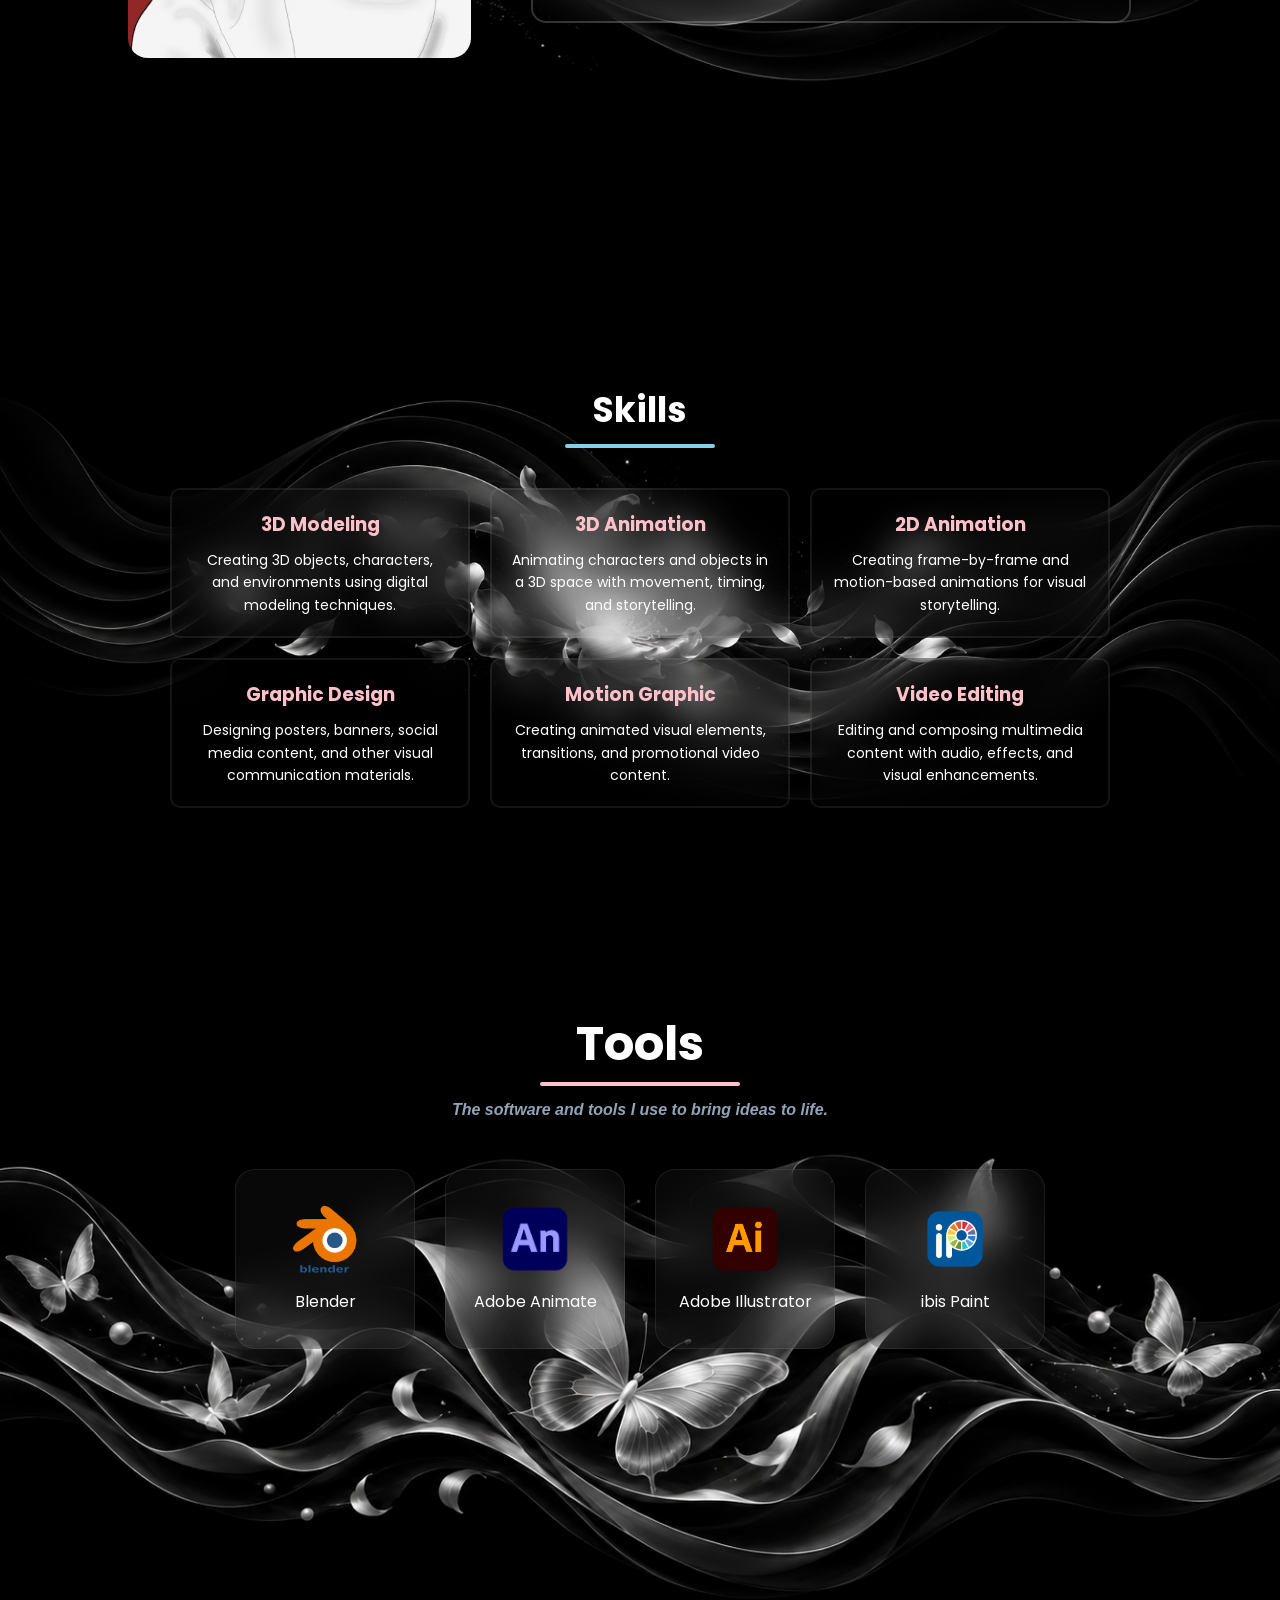
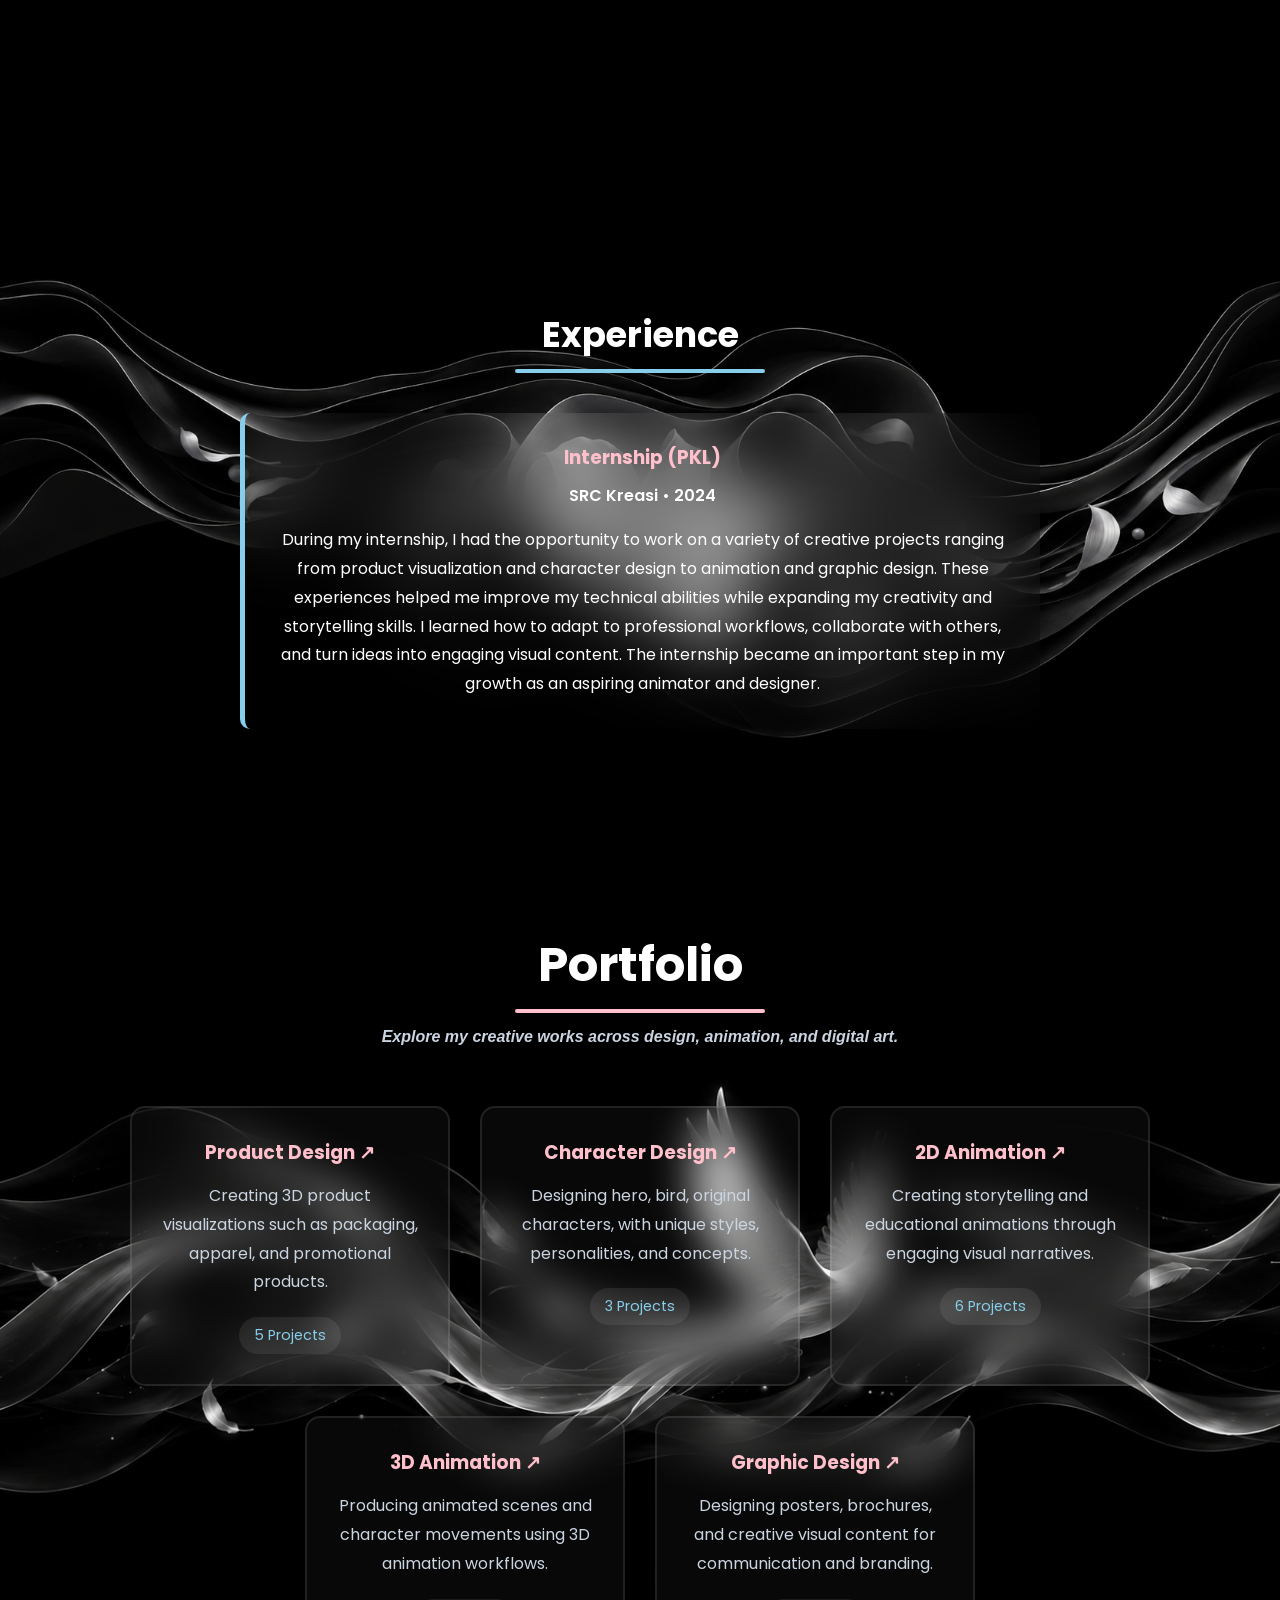
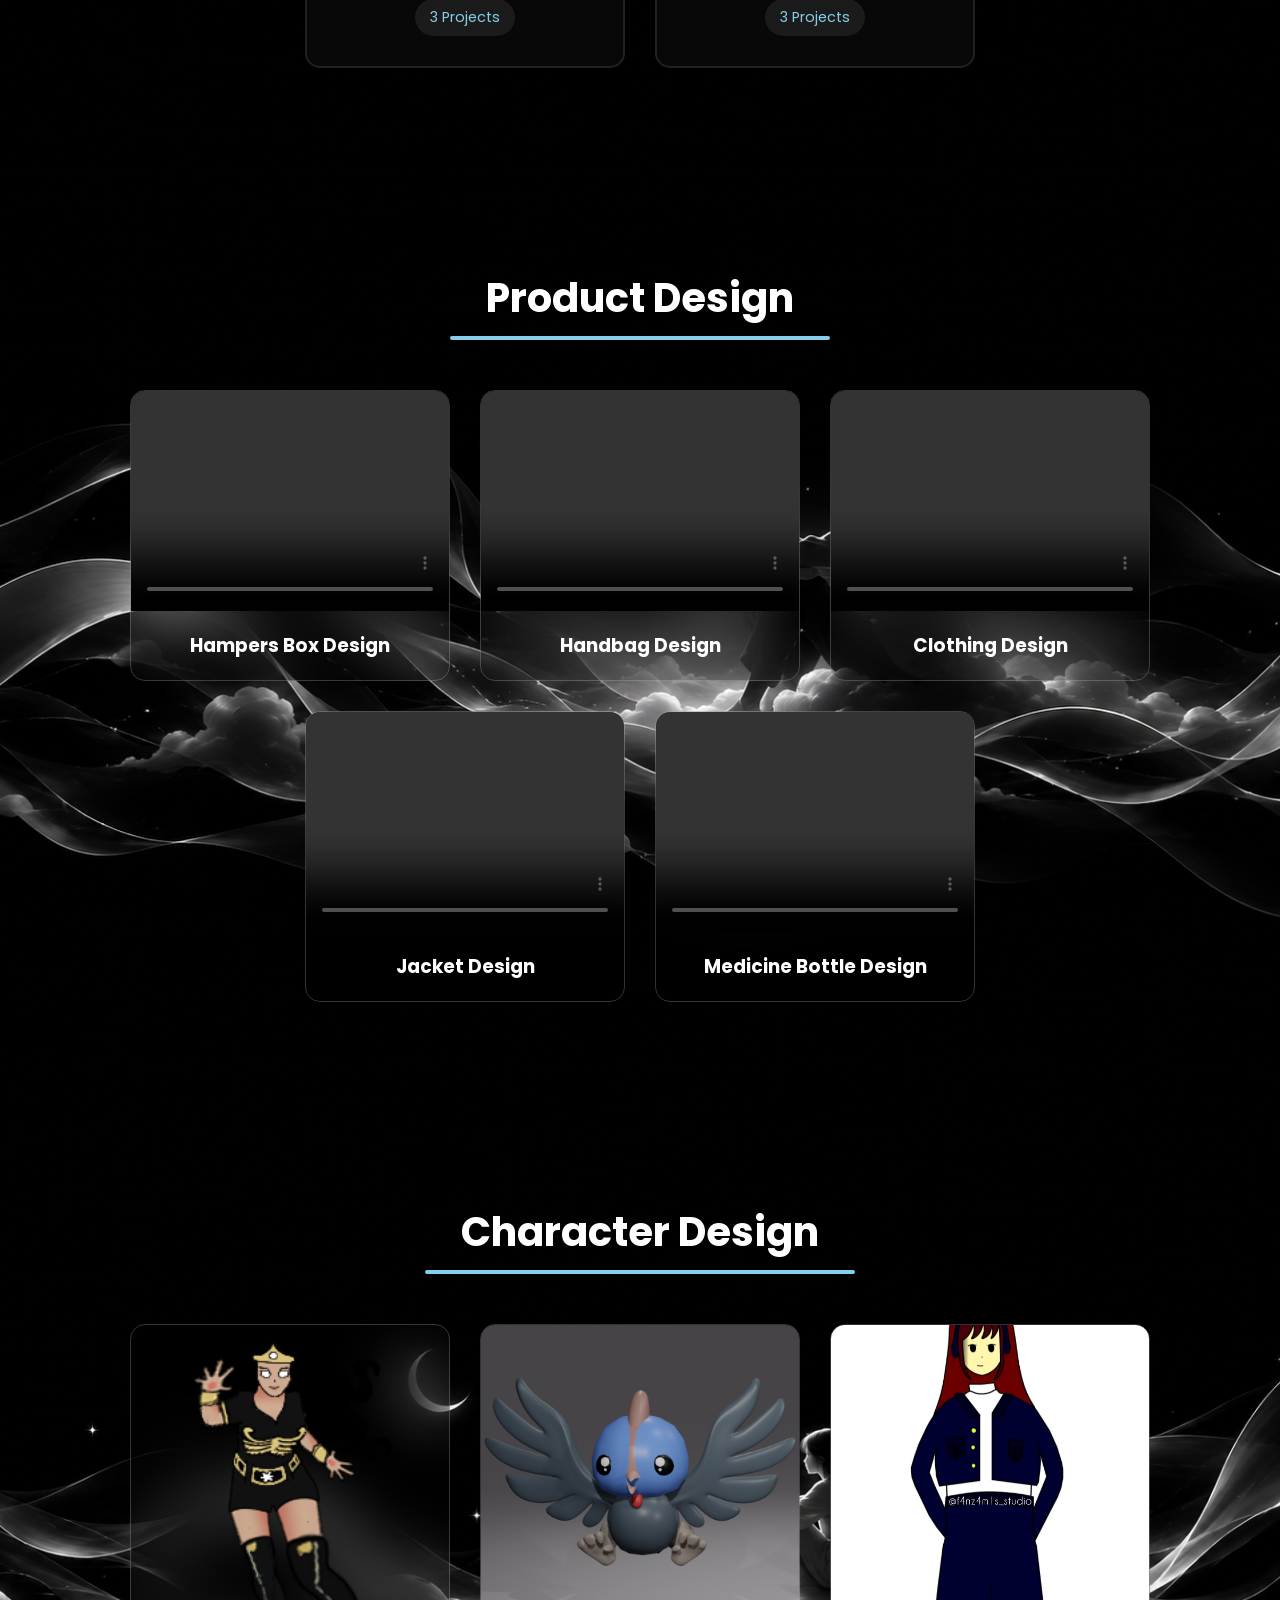
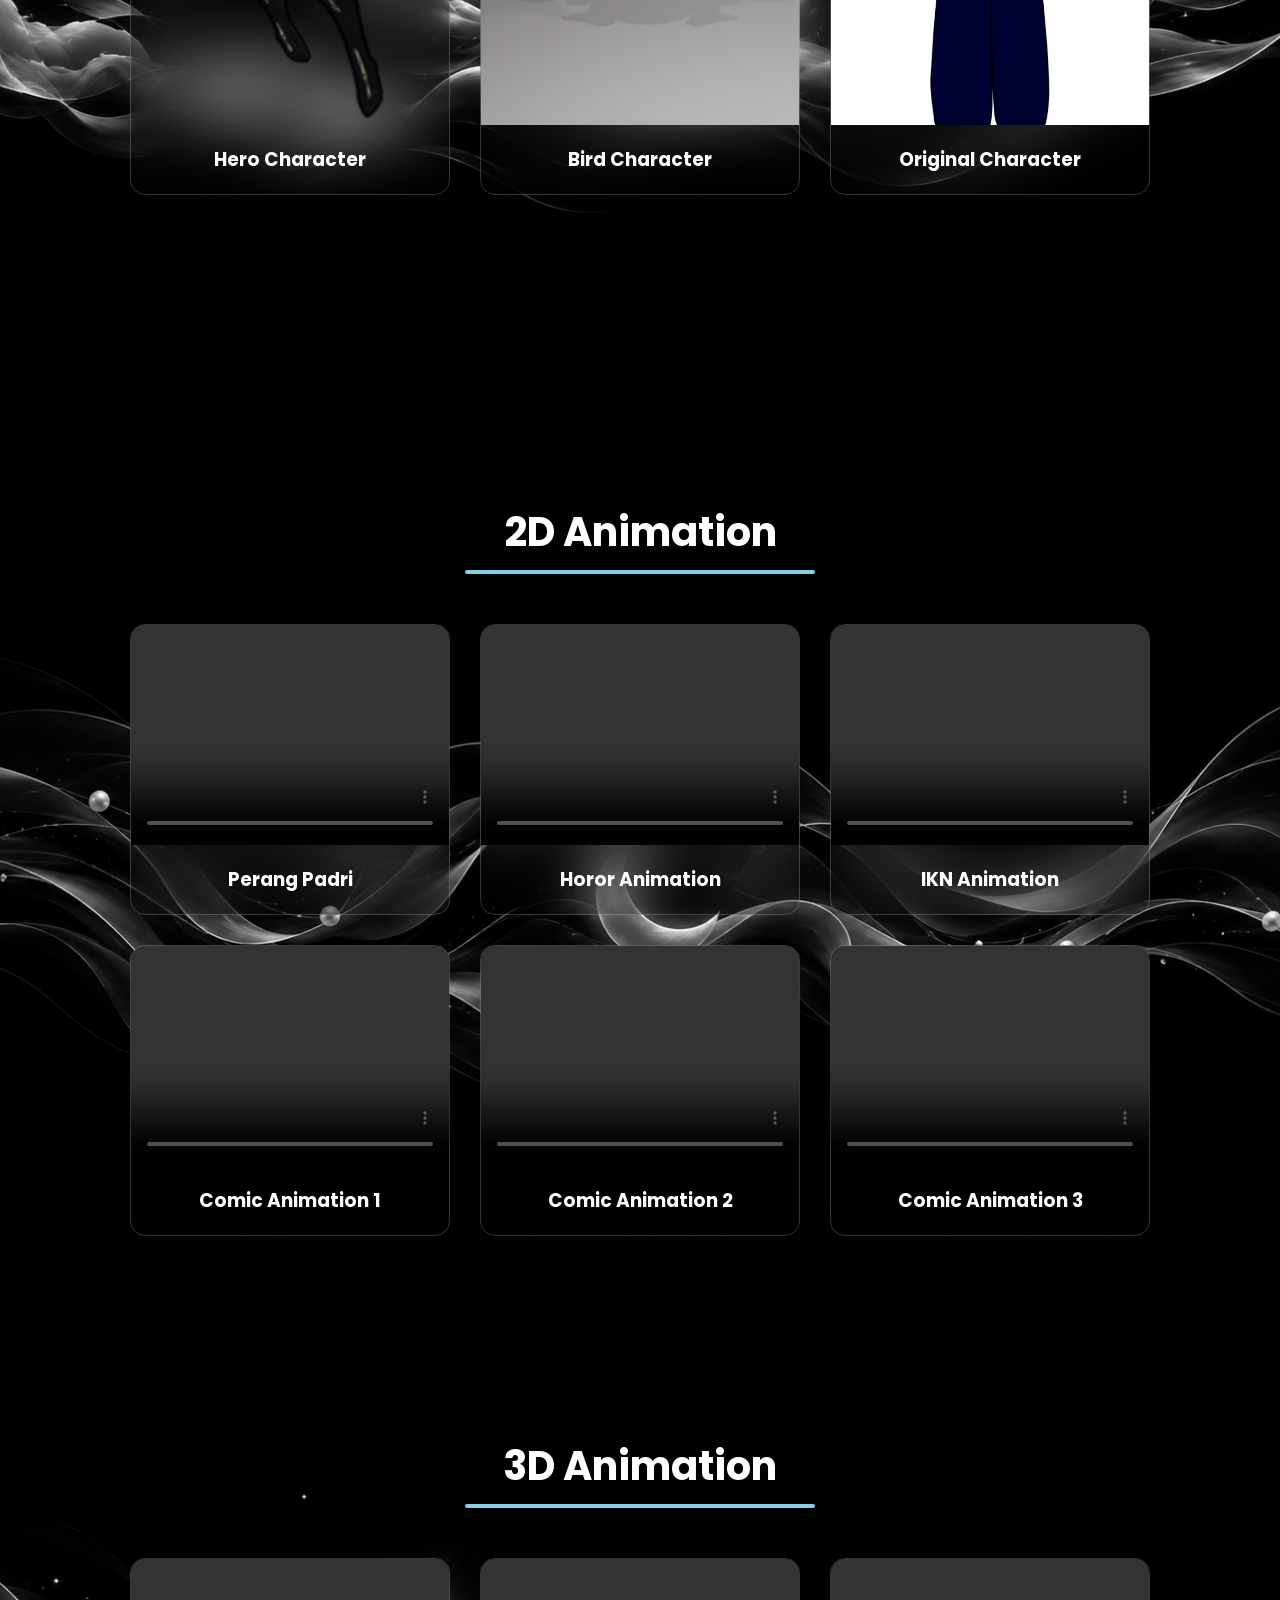
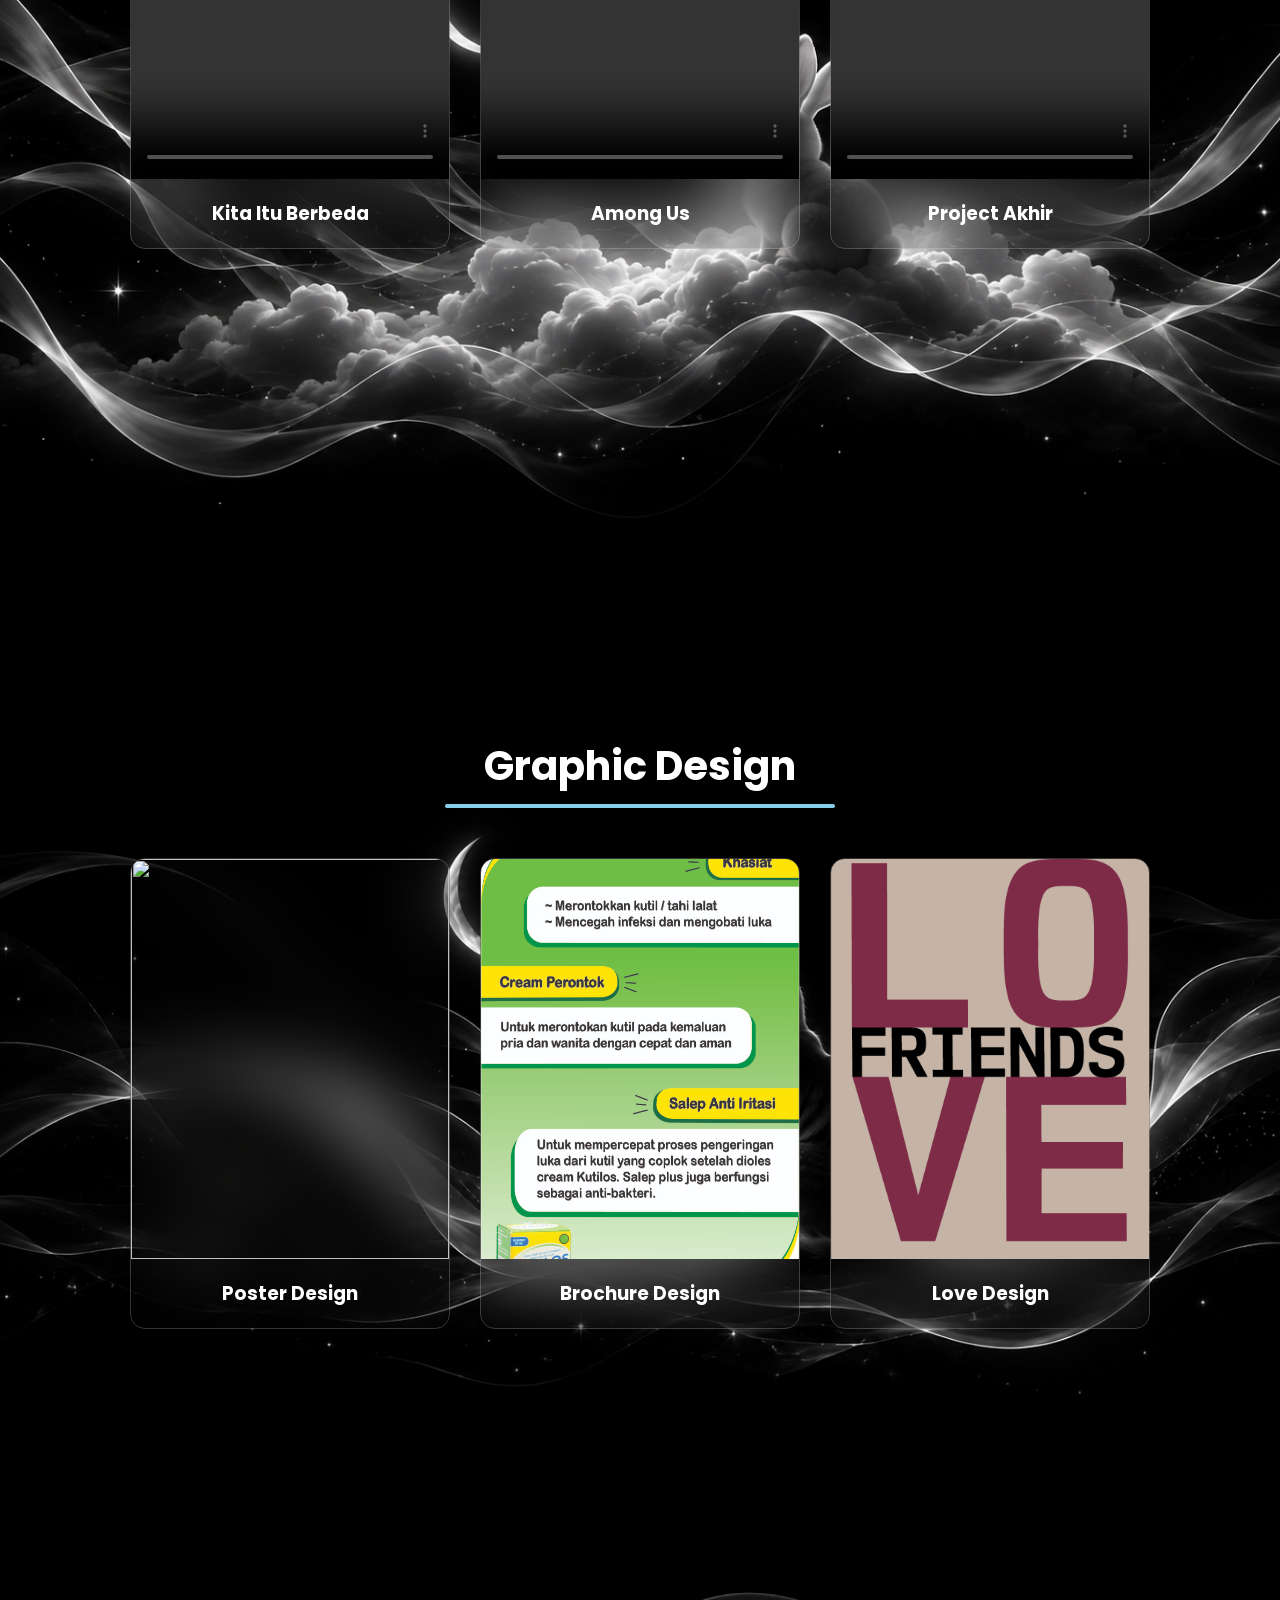
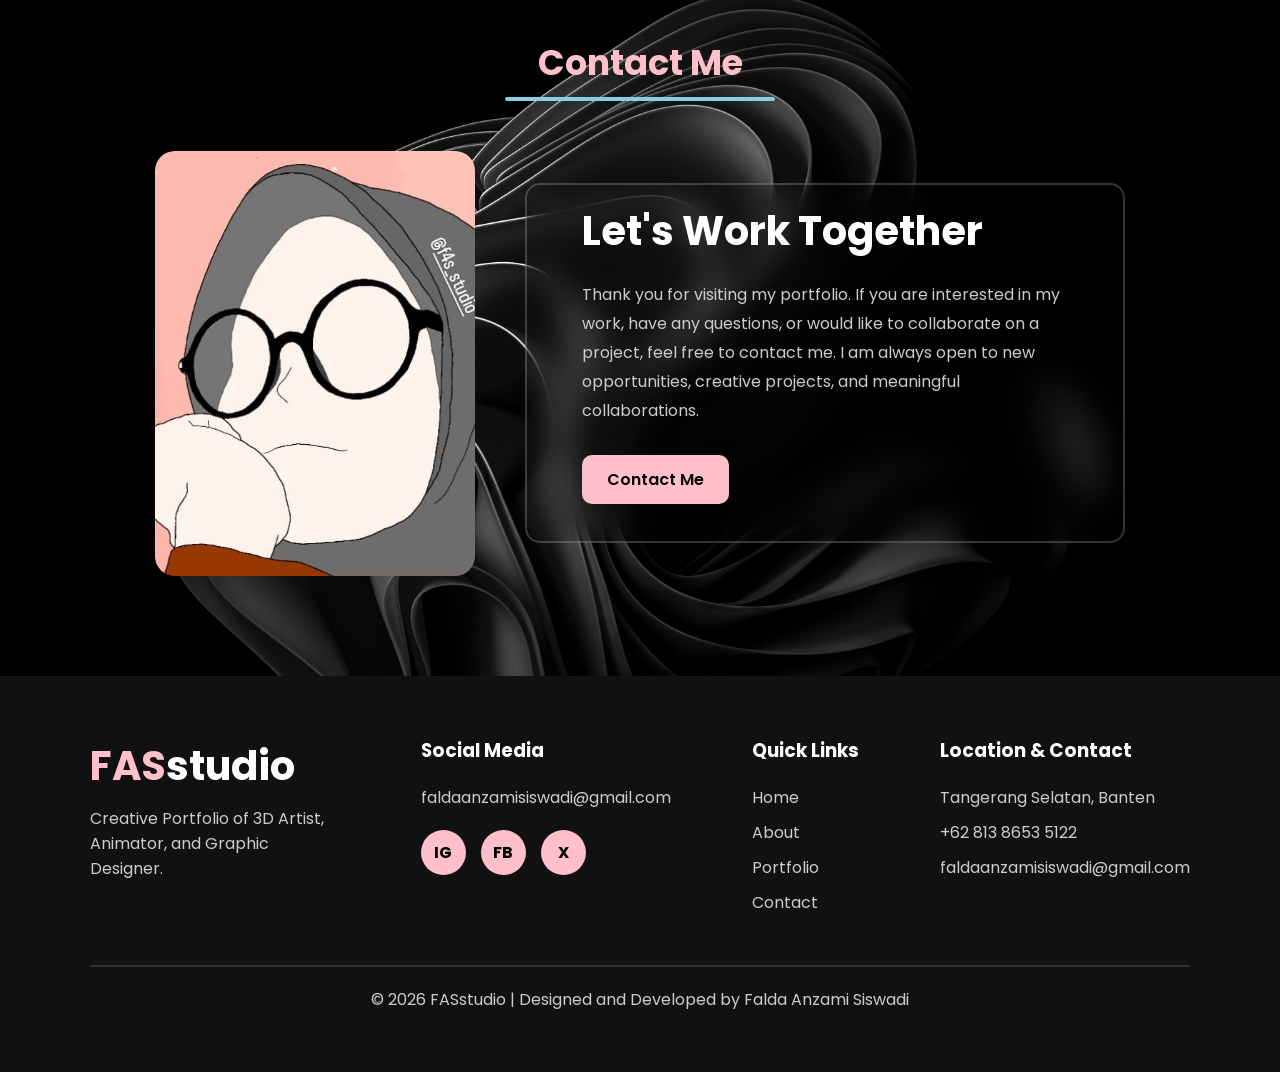
==== commit 58de8576: "Update index.html" ====
--- a/index.html
+++ b/index.html
@@ -197,7 +197,7 @@
             </div>
             <div class="project-card">
                 <video controls>
-                    <source src="Obat.mp4">
+                    <source src="obat.mp4">
                 </video>
                 <h3>Medicine Bottle Design</h3>
             </div>
--- a/web FASstudio.css
+++ b/web FASstudio.css
@@ -105,6 +105,9 @@
     border-radius: 10px;
     background: skyblue;
 }
+.home-subtitle{
+    font-weight: 600;
+}
 .isi p{
     font-size: 18px;
     color: white;
@@ -187,6 +190,7 @@
 }
 .about-subtitle{
     margin-bottom: 0.5rem;
+    font-weight: 600;
 }
 .about-content p{
     color:whitesmoke;
@@ -311,6 +315,7 @@
 }
 .Tools-desc{
     color:#94A3B8;
+    font-weight: 600;
     margin-top: 0.5rem;
     margin-bottom:50px;
 }
@@ -353,6 +358,7 @@
 }
 .company{
     color: #ccc;
+    font-weight: 600;
     margin-bottom: 15px;
 }
 .experience-card p{
@@ -384,6 +390,7 @@
 }
 .portfolio-subtitle{
     color:#cbd5e1;
+    font-weight: 600;
     margin-bottom:60px;
     font-size:1rem;
 }
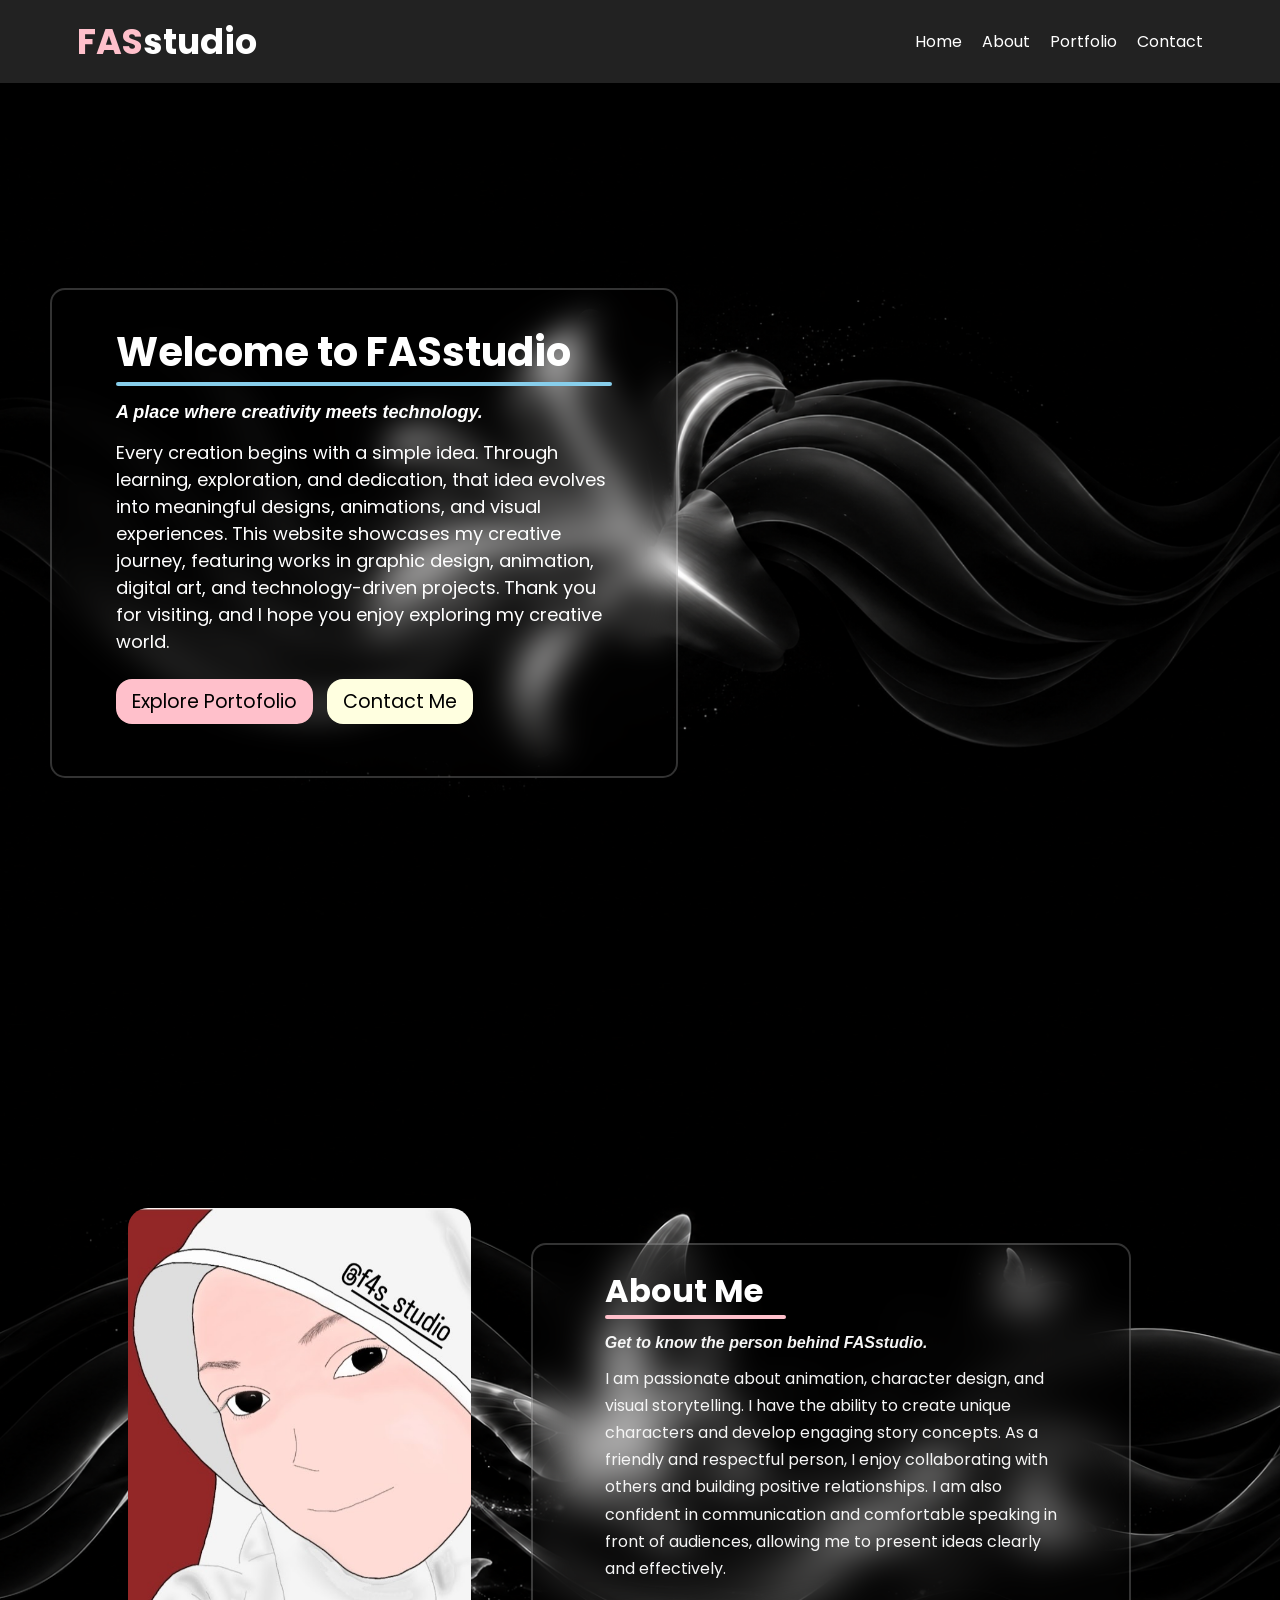
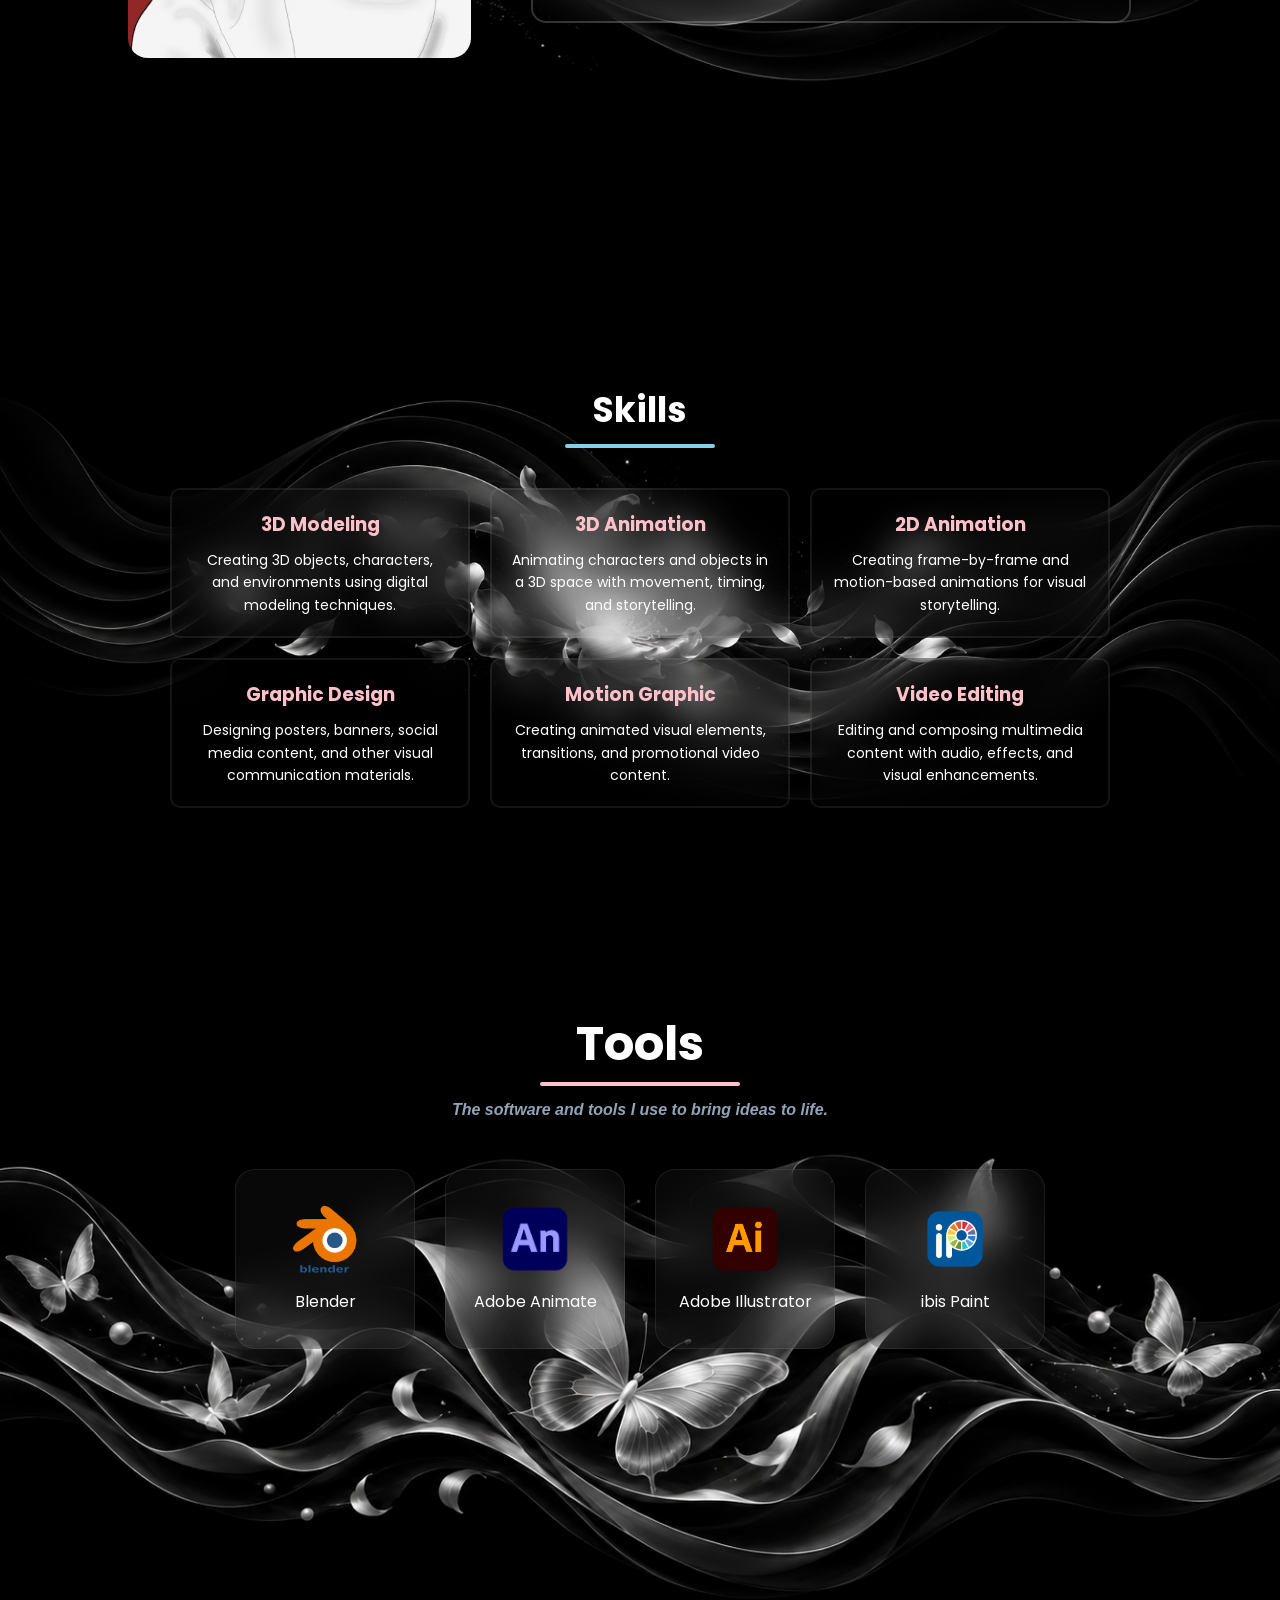
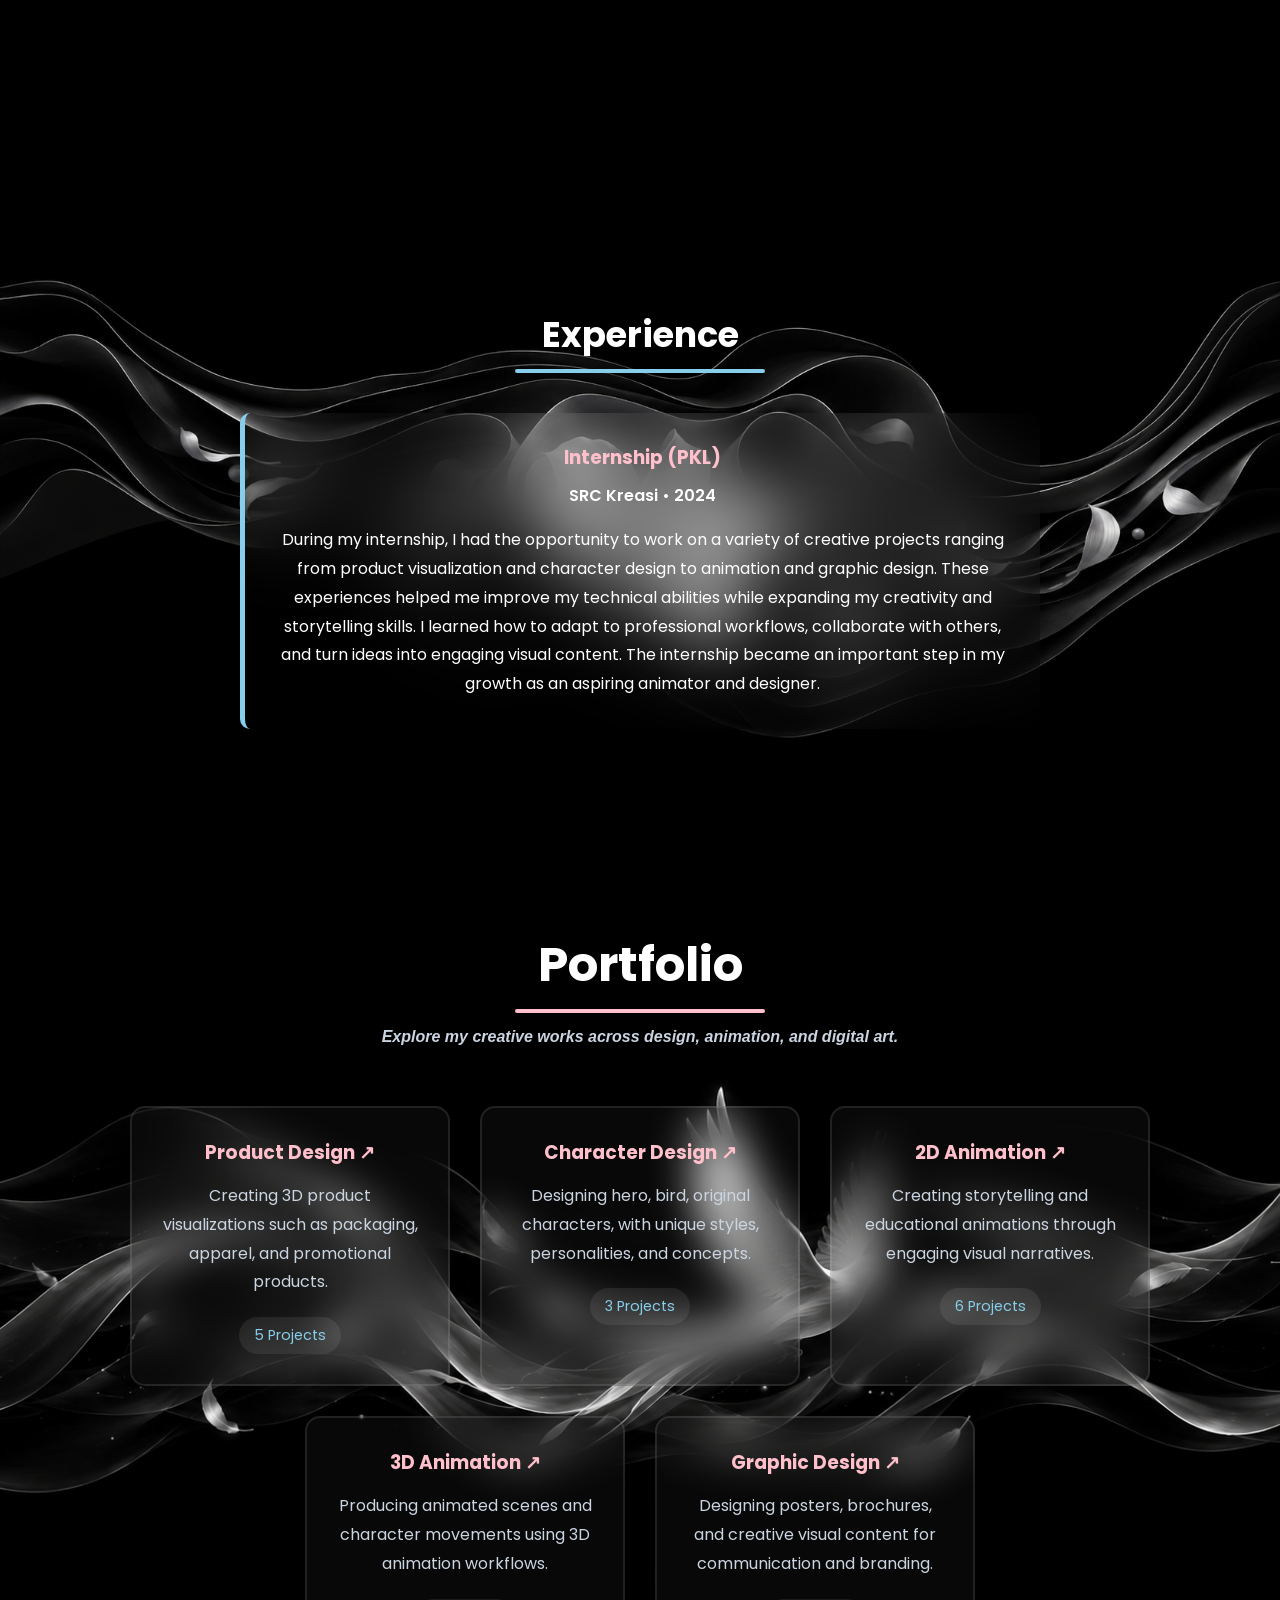
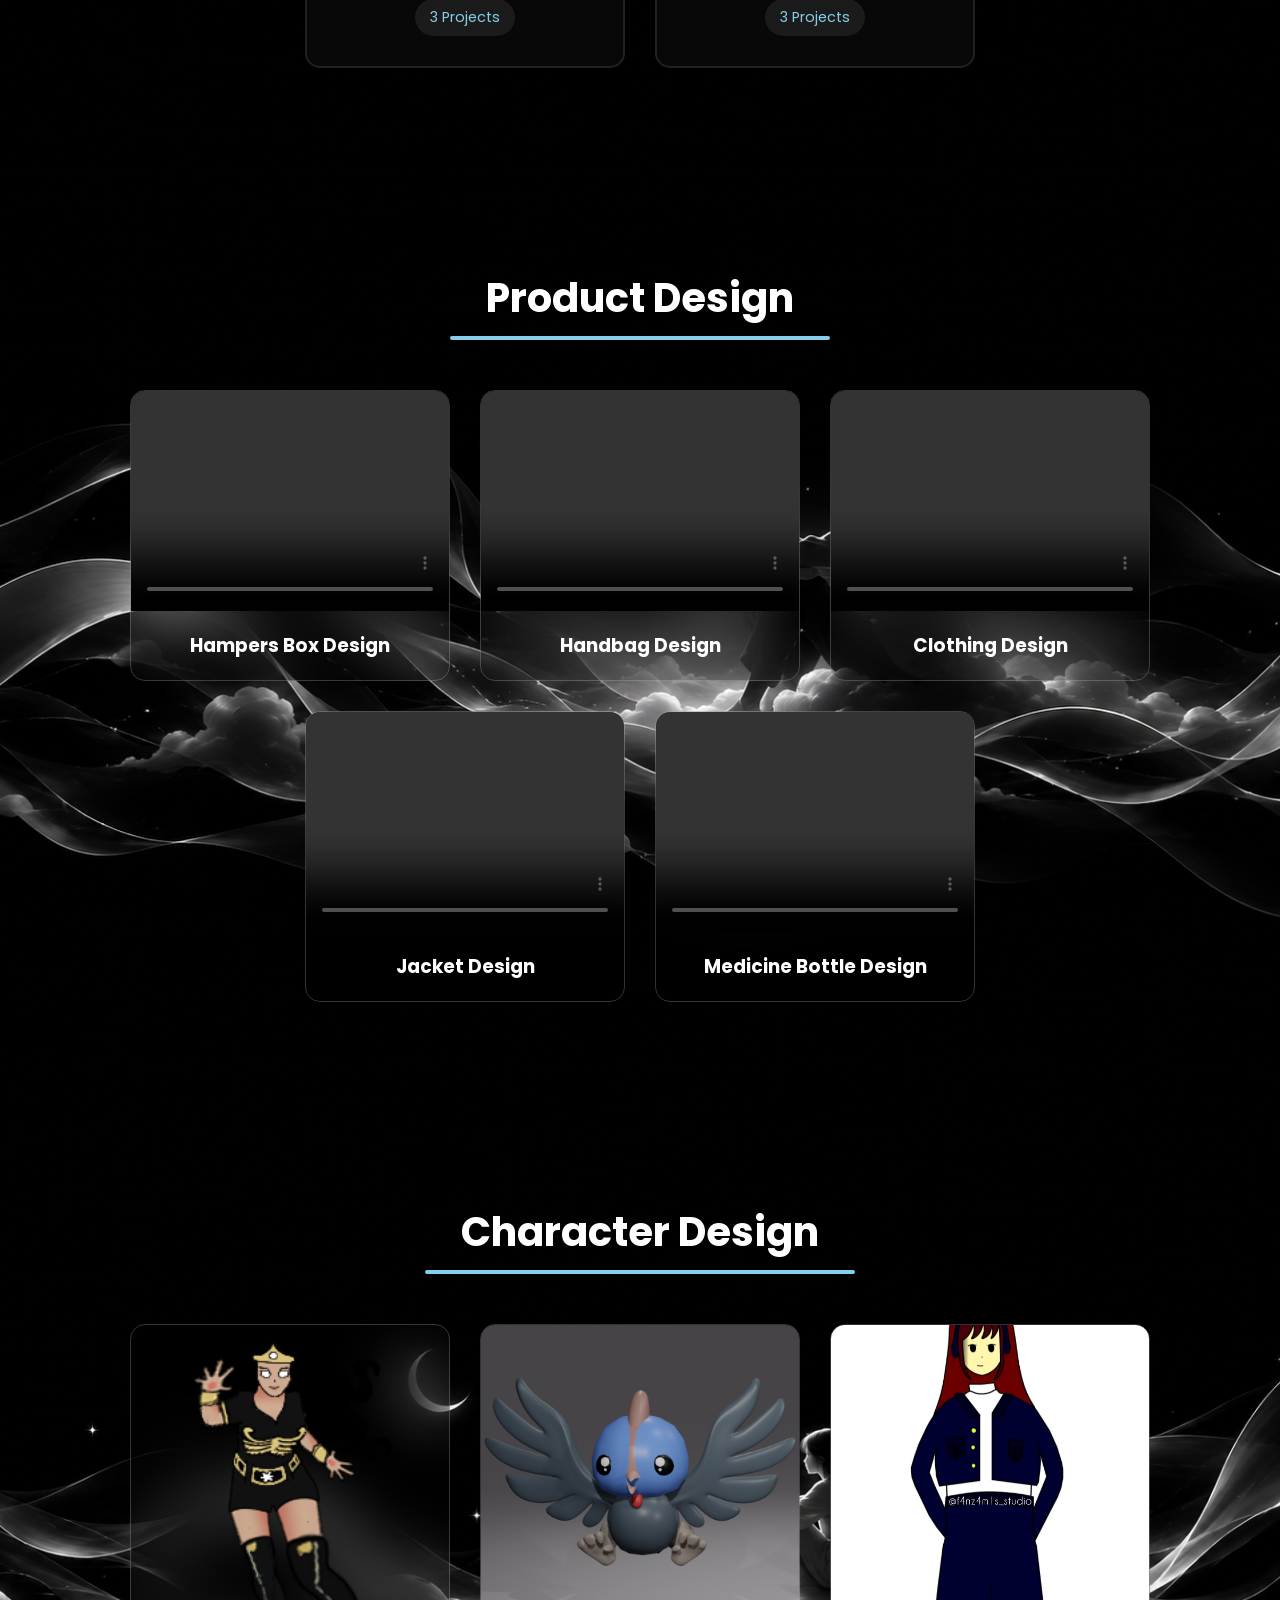
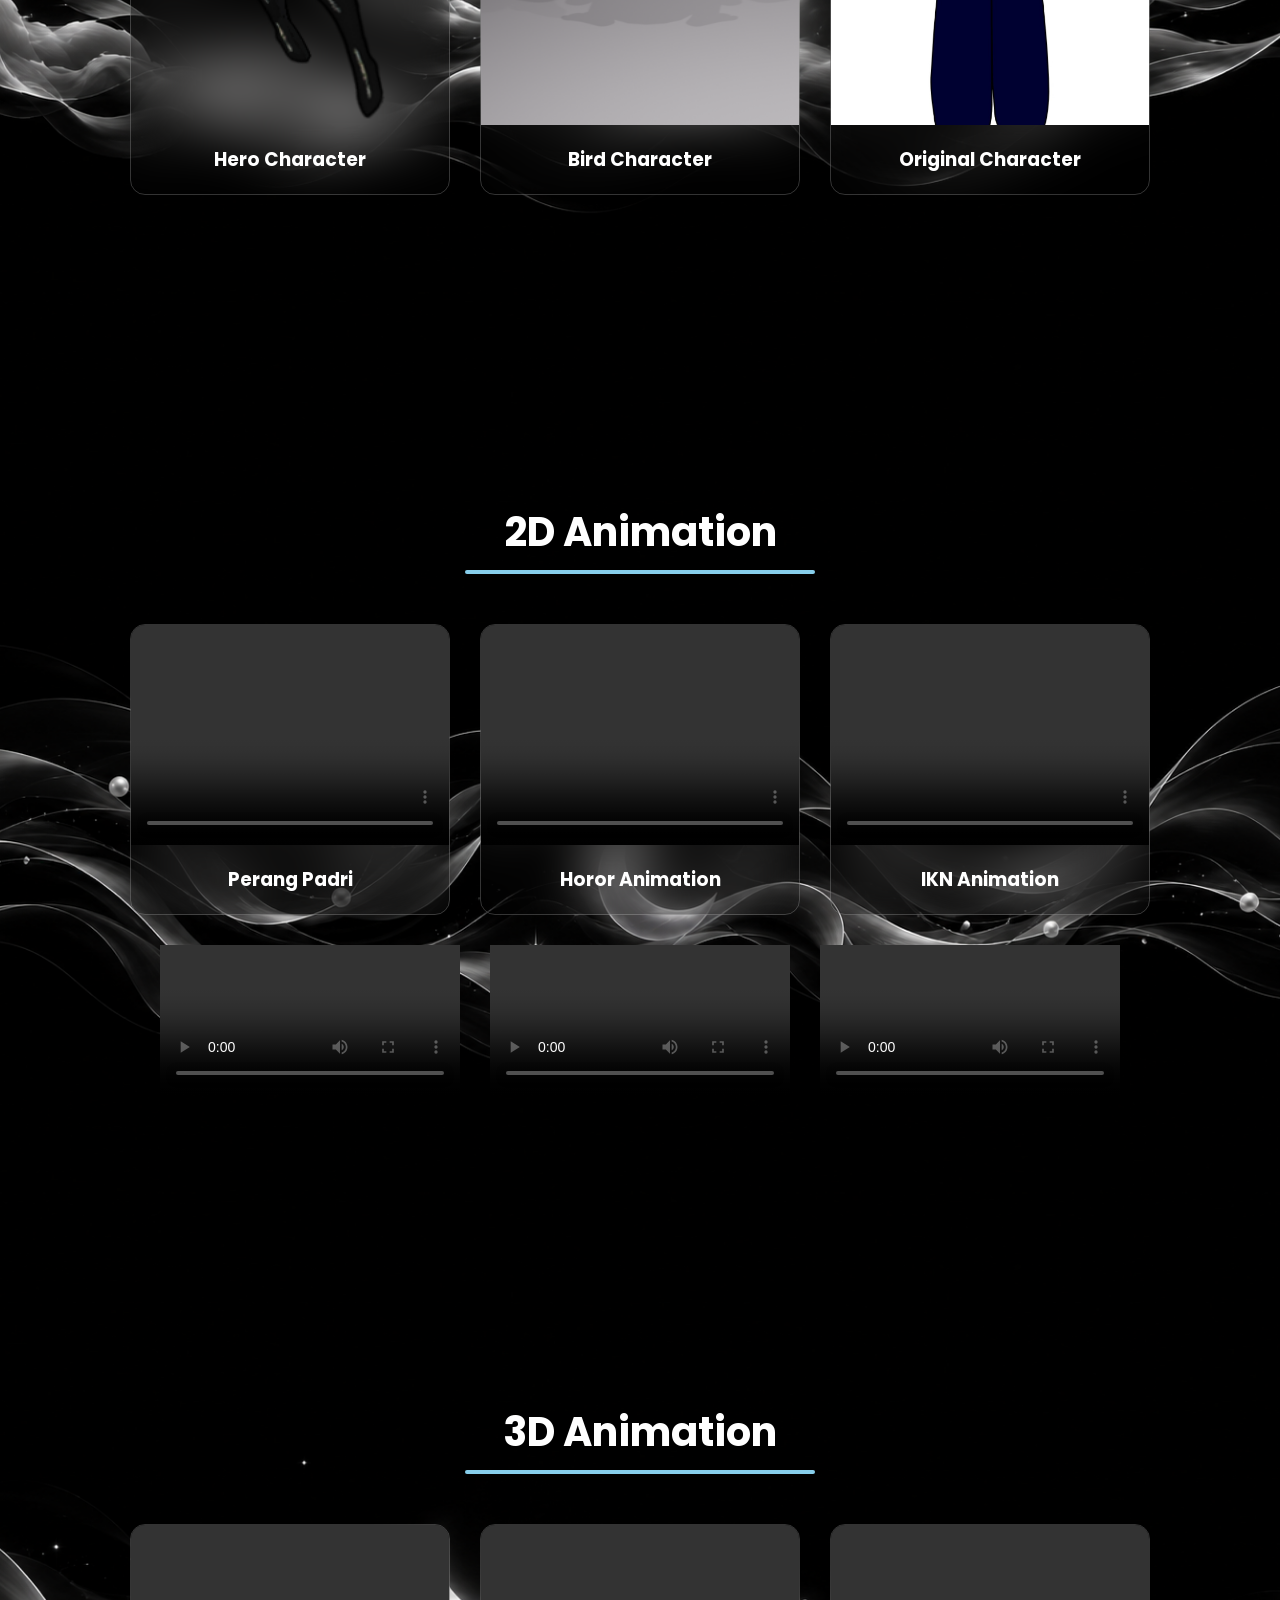
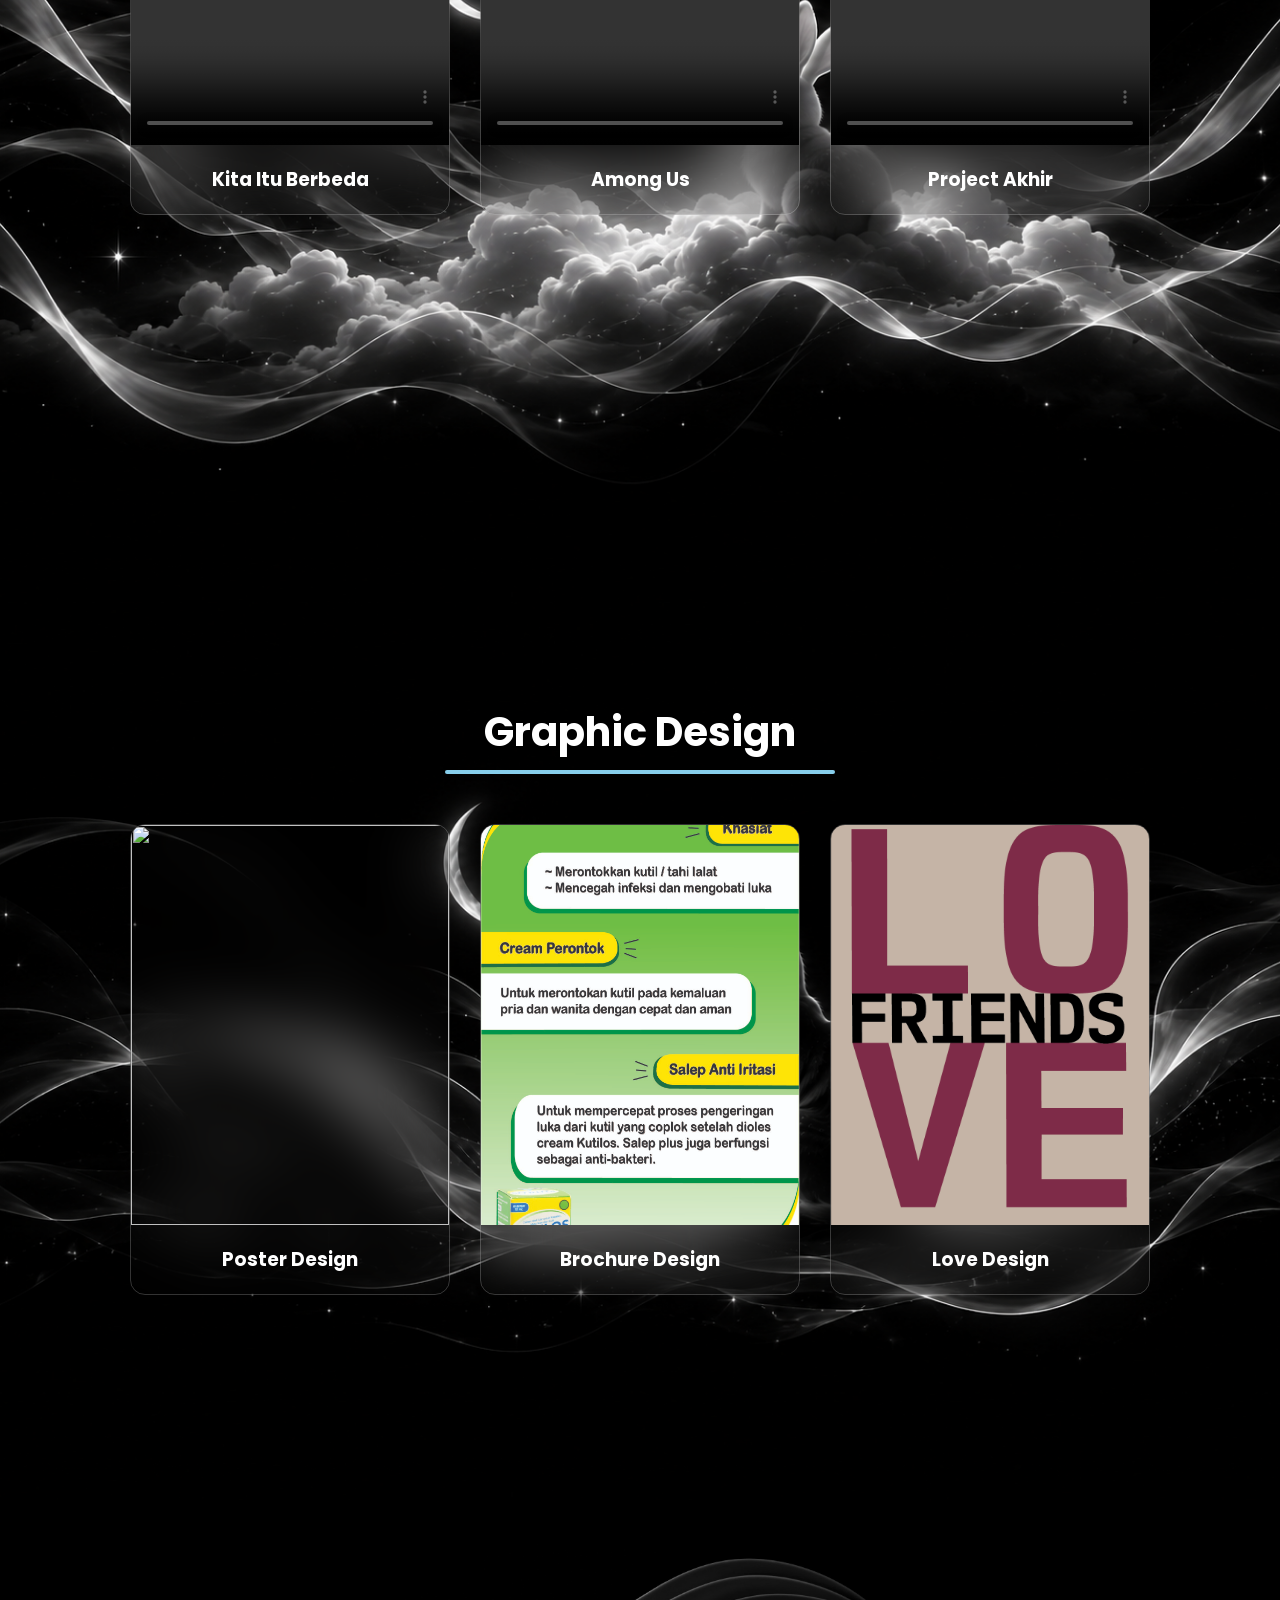
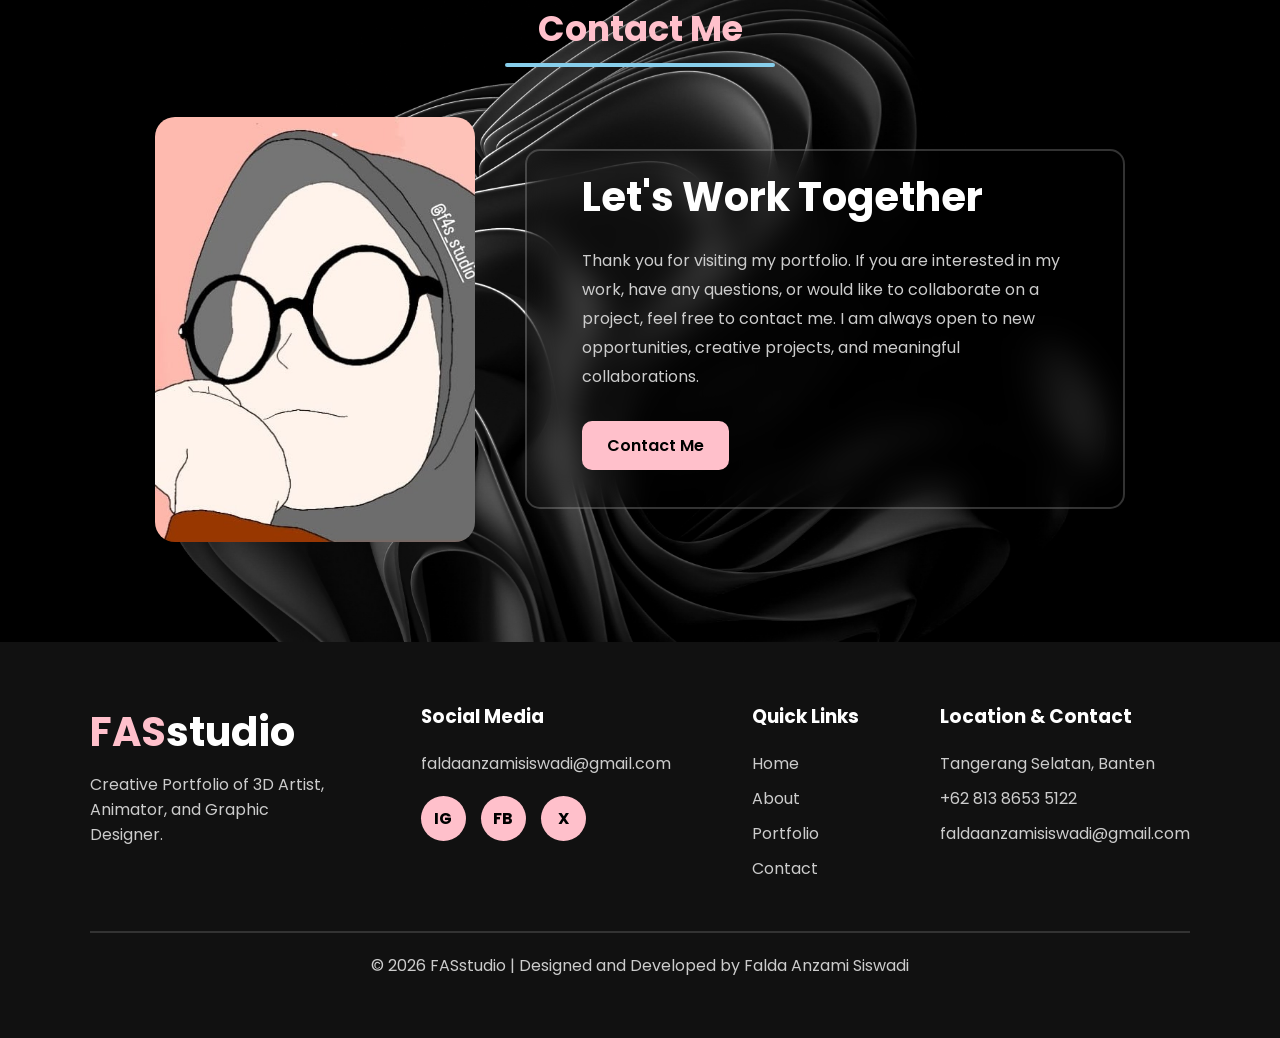
==== commit b97baa1b: "Update index.html" ====
--- a/index.html
+++ b/index.html
@@ -241,19 +241,19 @@
                 </video>
                 <h3>IKN Animation</h3>
             </div>
-            <div class="project-card">
+            <div class="project-card-kotak">
                 <video controls>
                     <source src="komik1.mp4">
                 </video>
                 <h3>Comic Animation 1</h3>
             </div>
-            <div class="project-card">
+            <div class="project-card-kotak">
                 <video controls>
                     <source src="komik2.mp4">
                 </video>
                 <h3>Comic Animation 2</h3>
             </div>
-            <div class="project-card">
+            <div class="project-card-kotak">
                 <video controls>
                     <source src="komik3.mp4">
                 </video>
